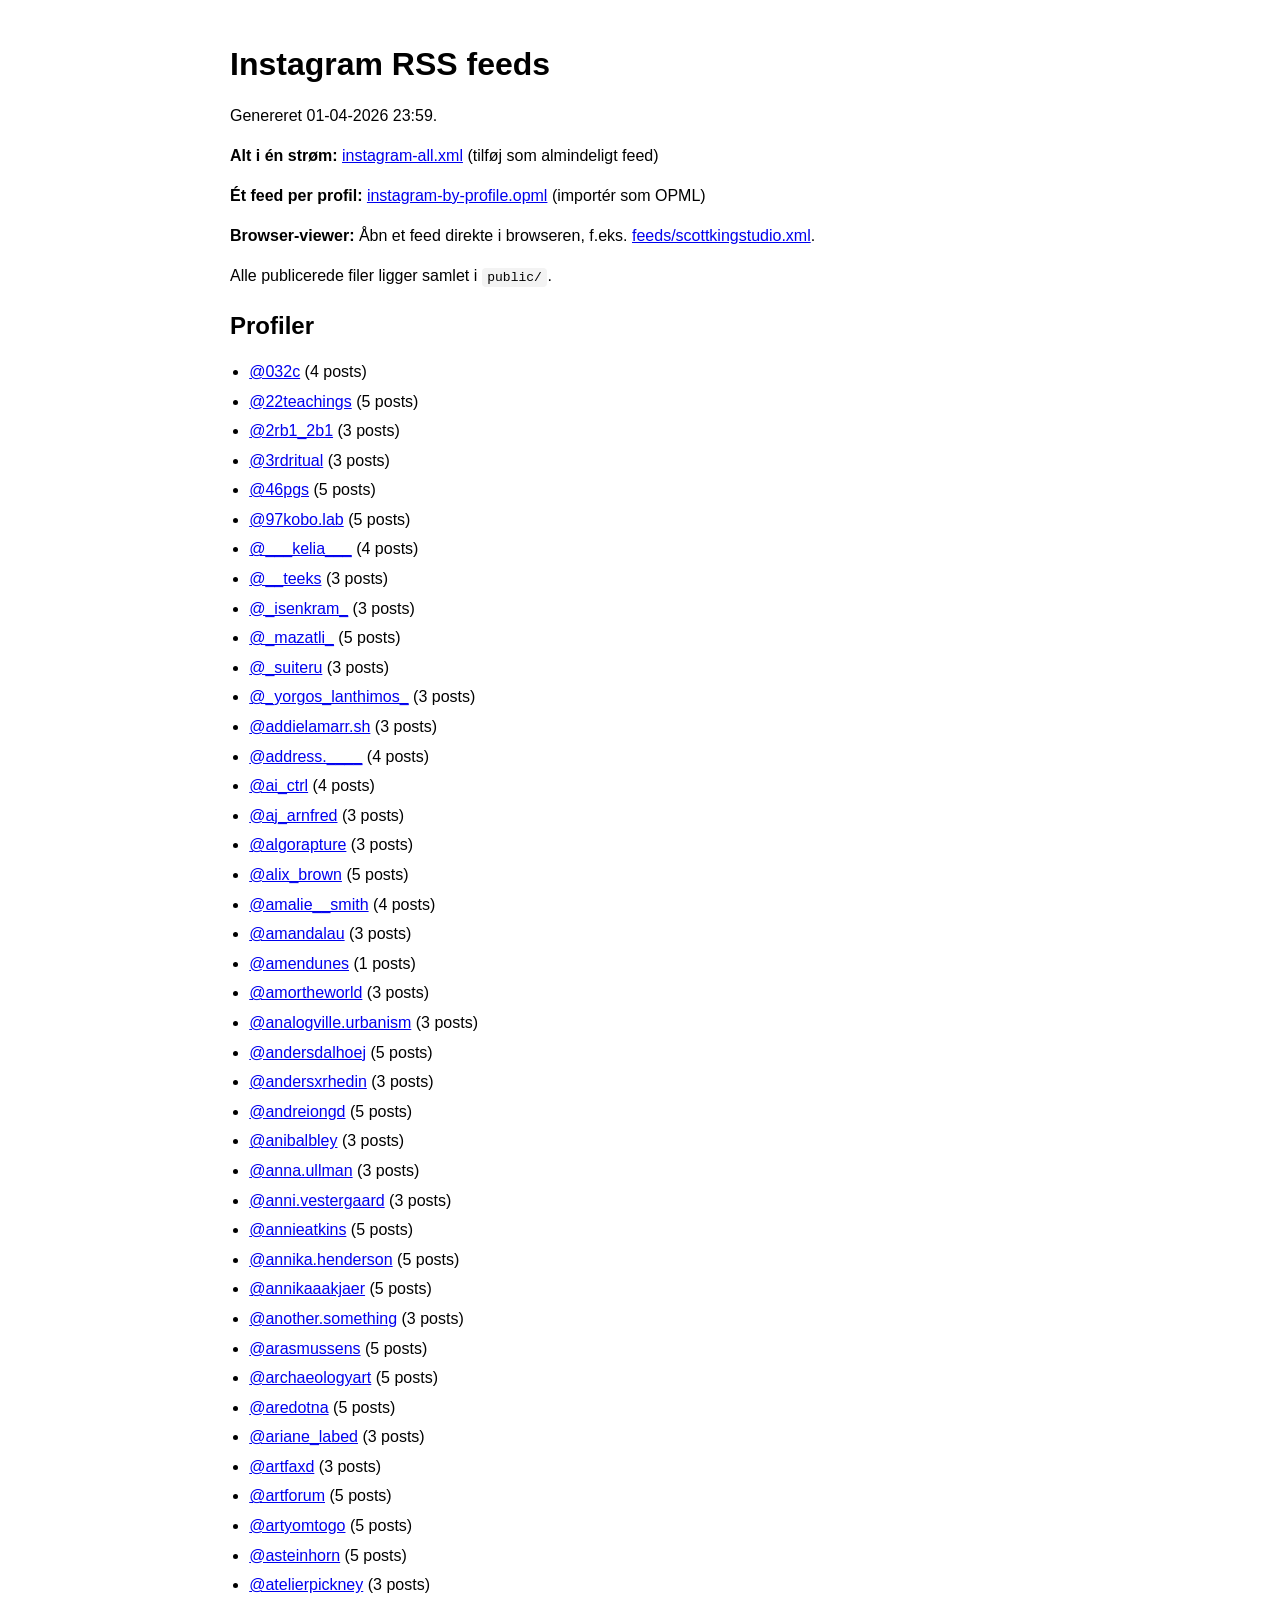
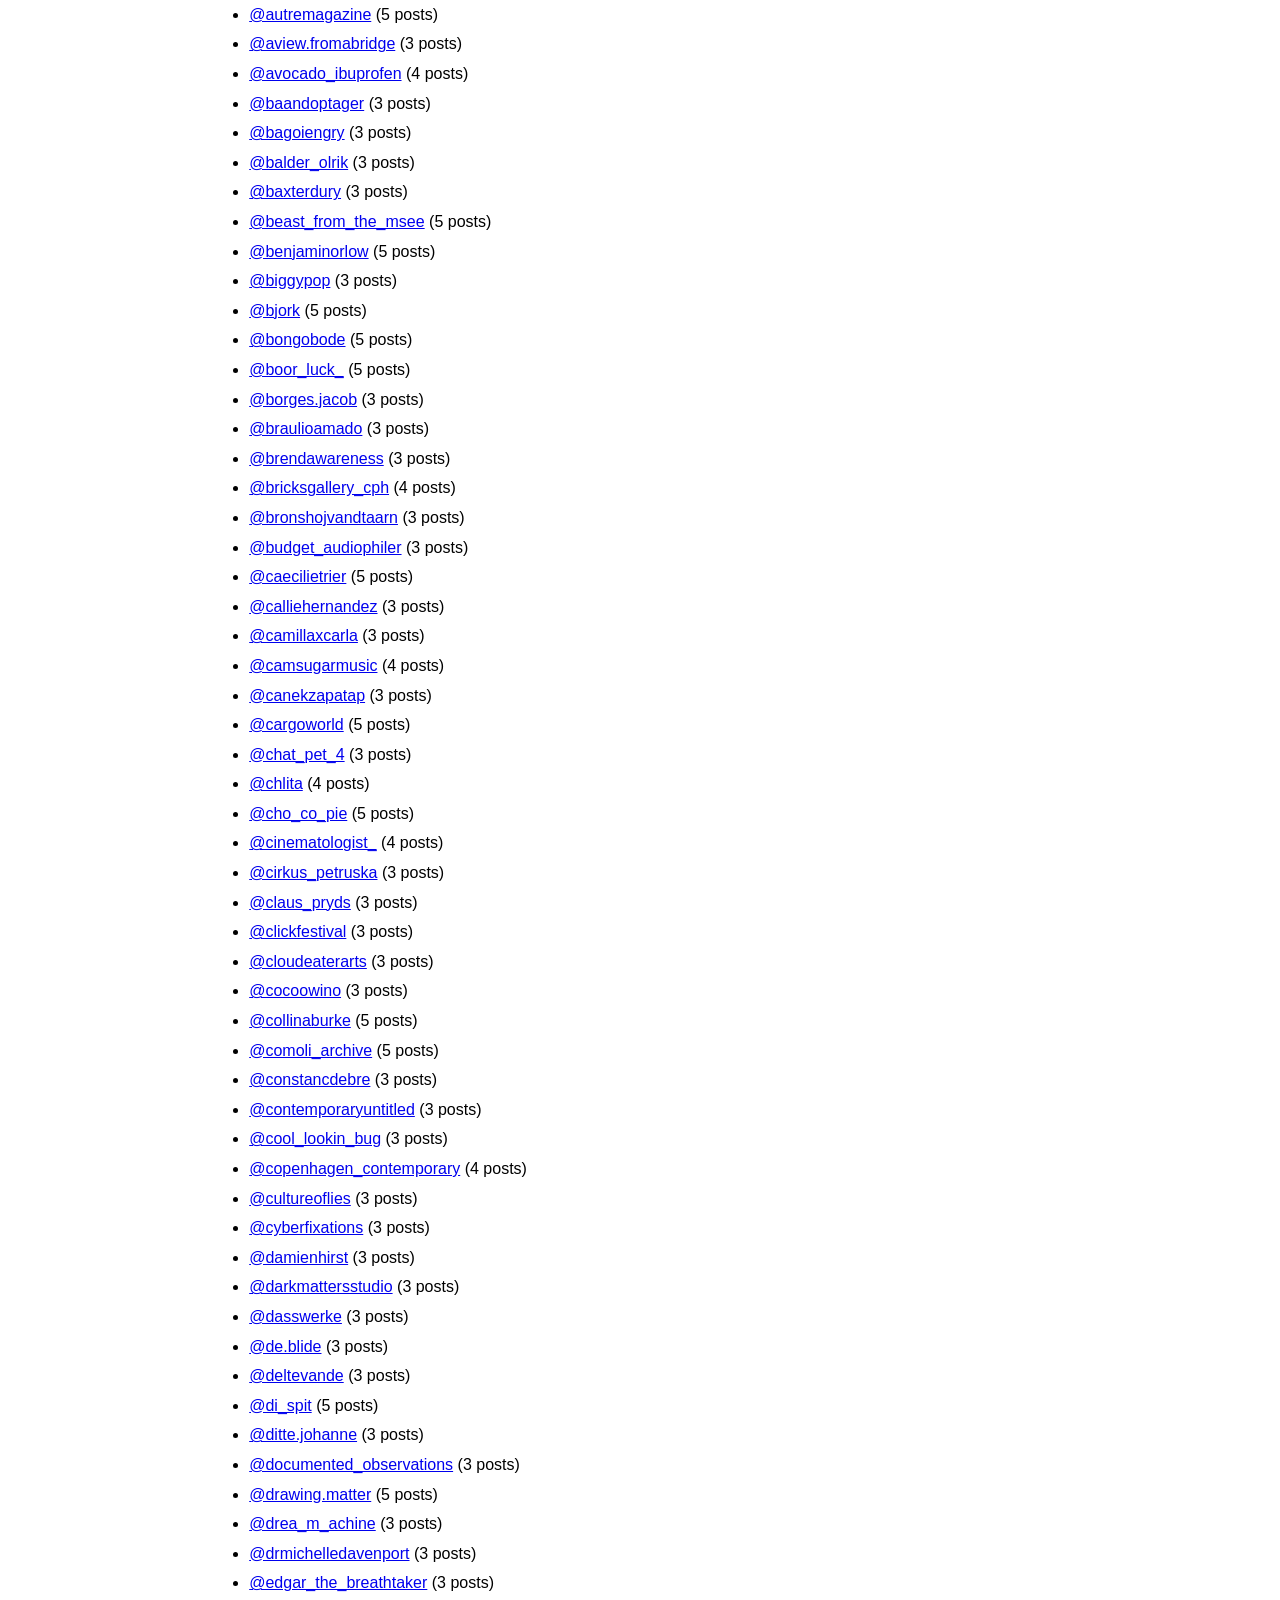
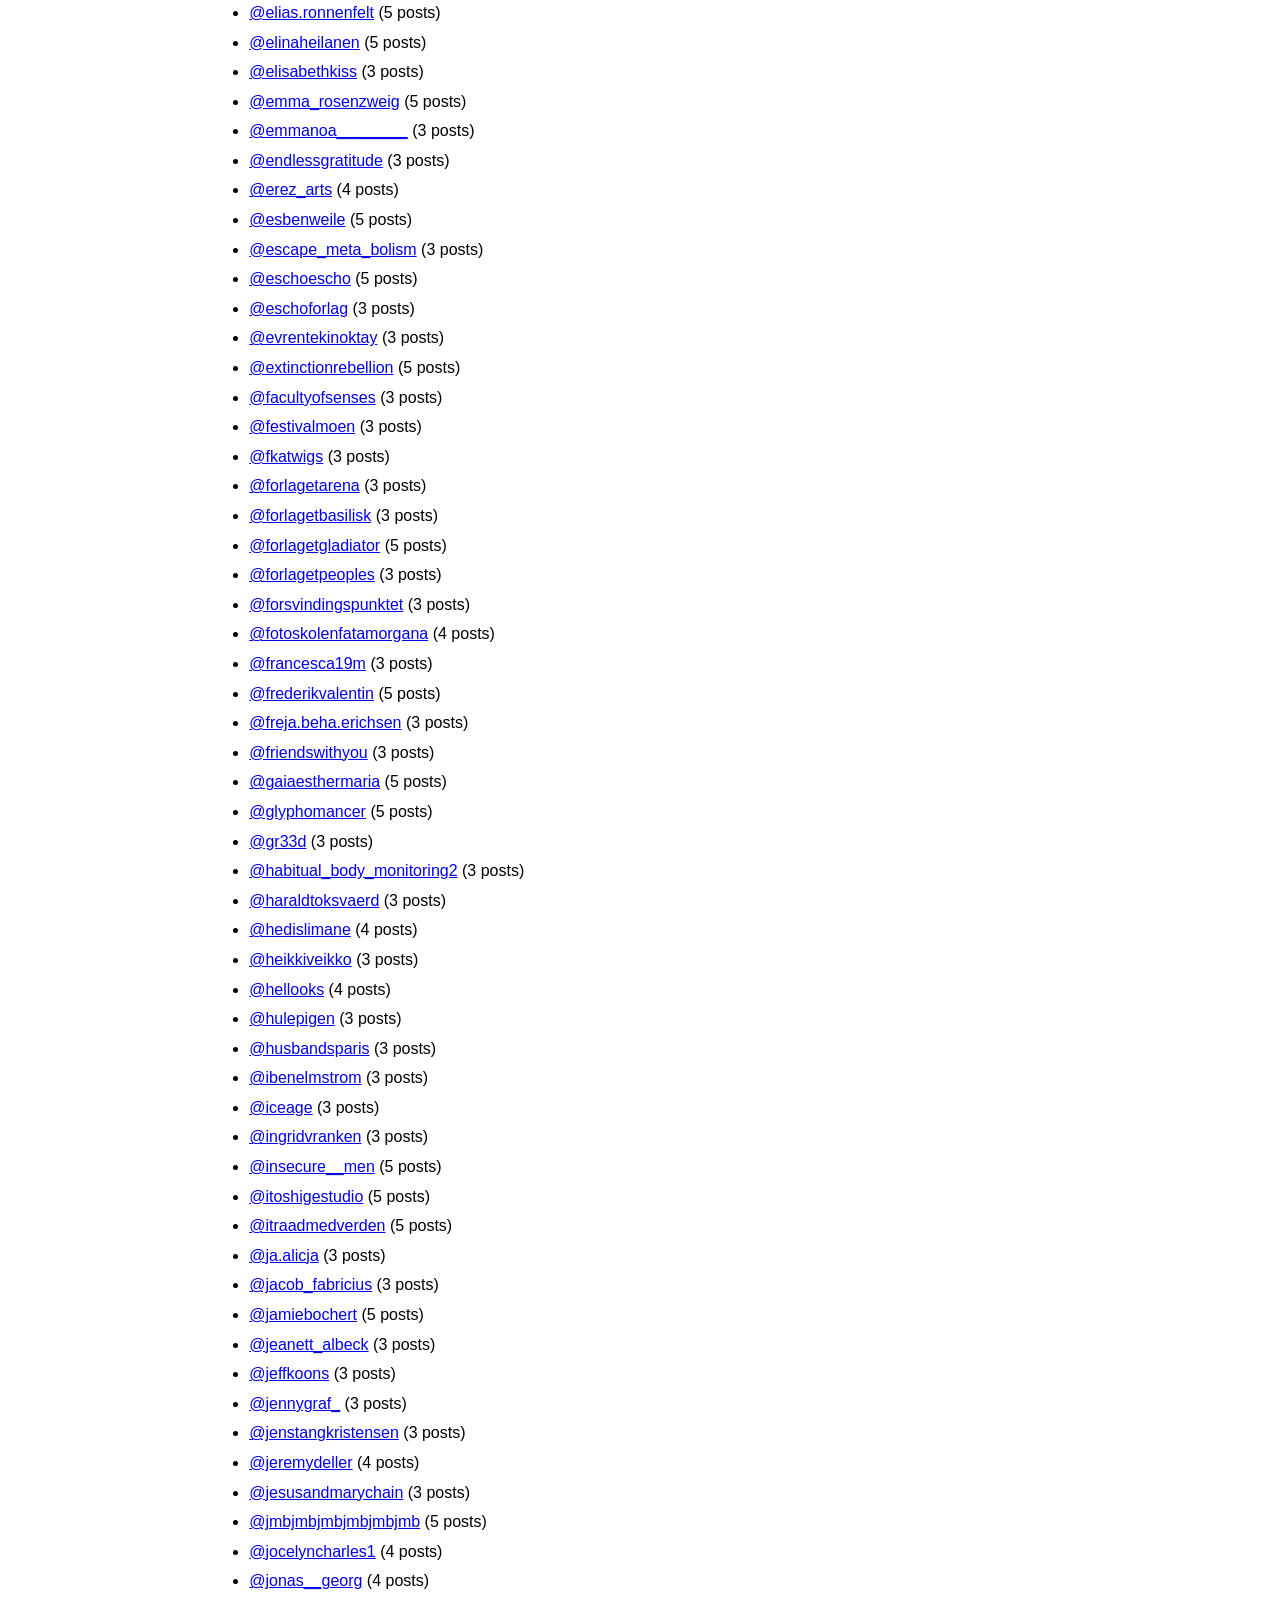
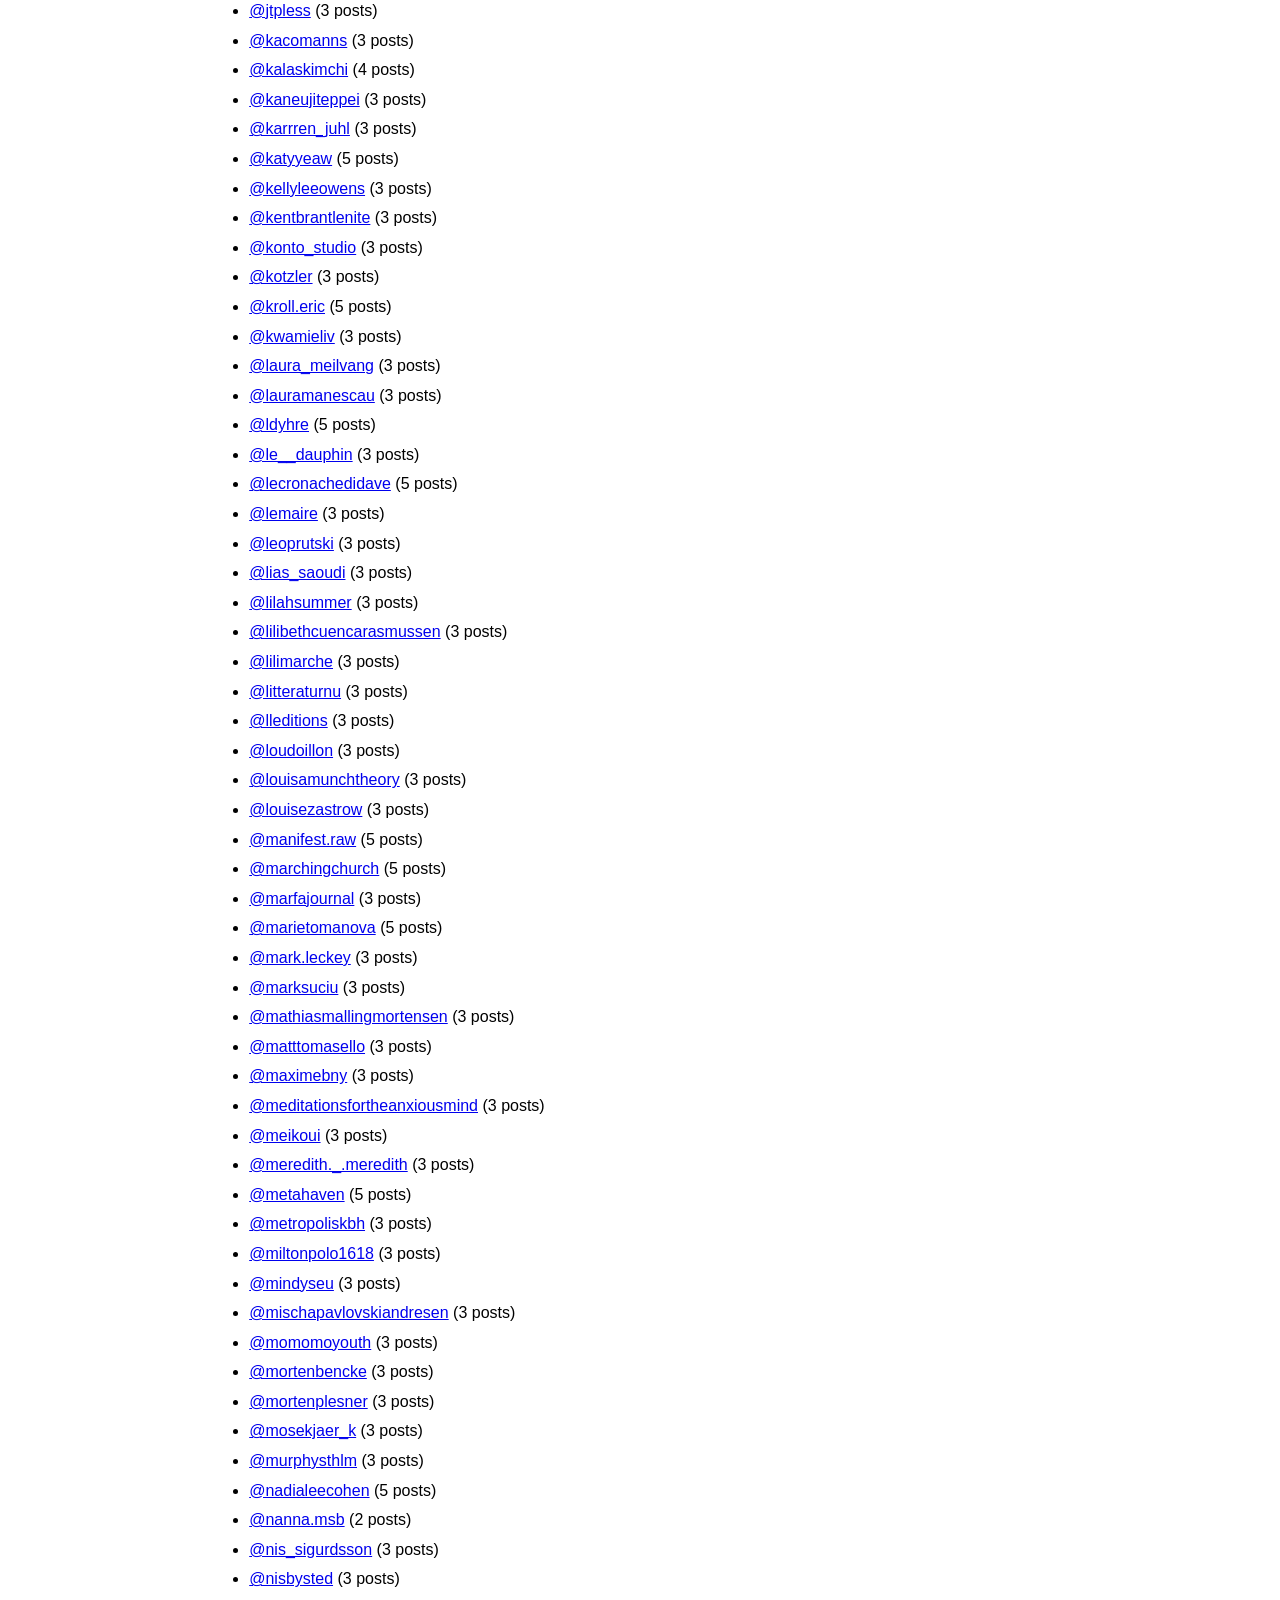
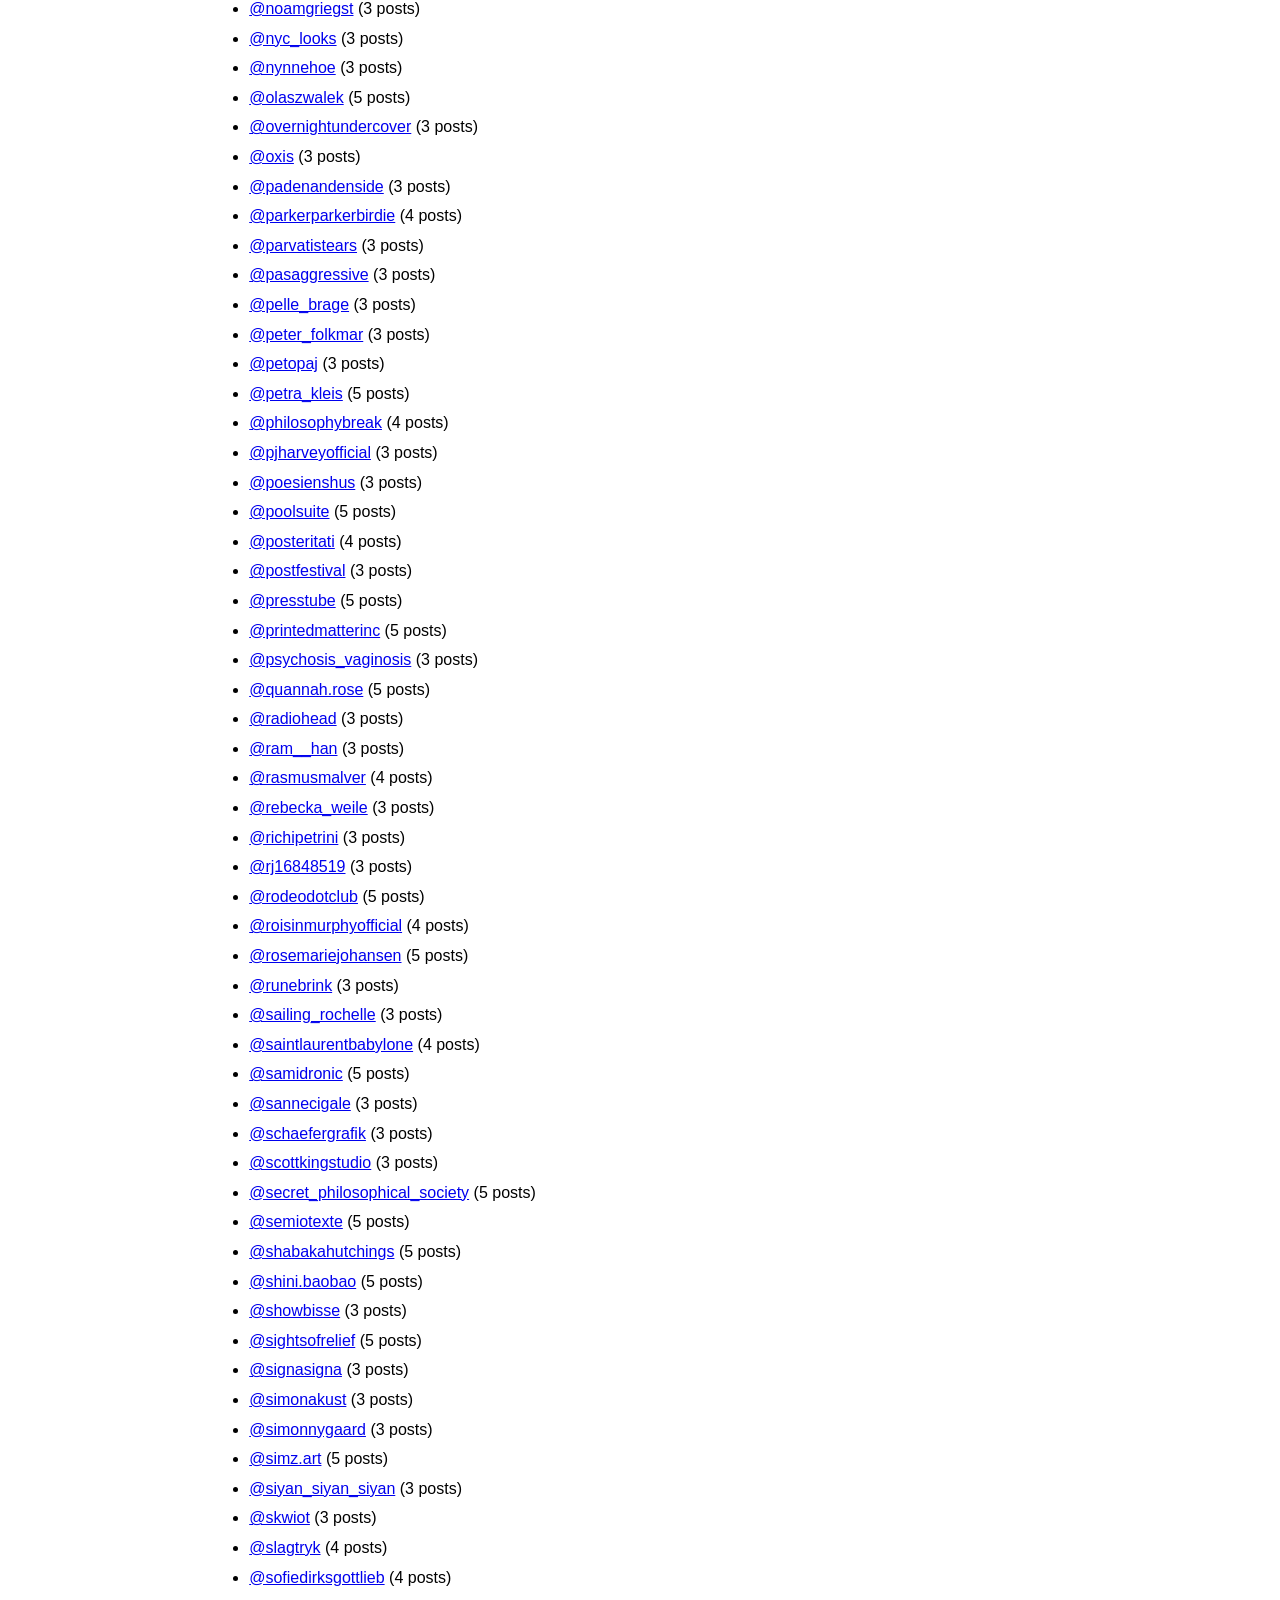
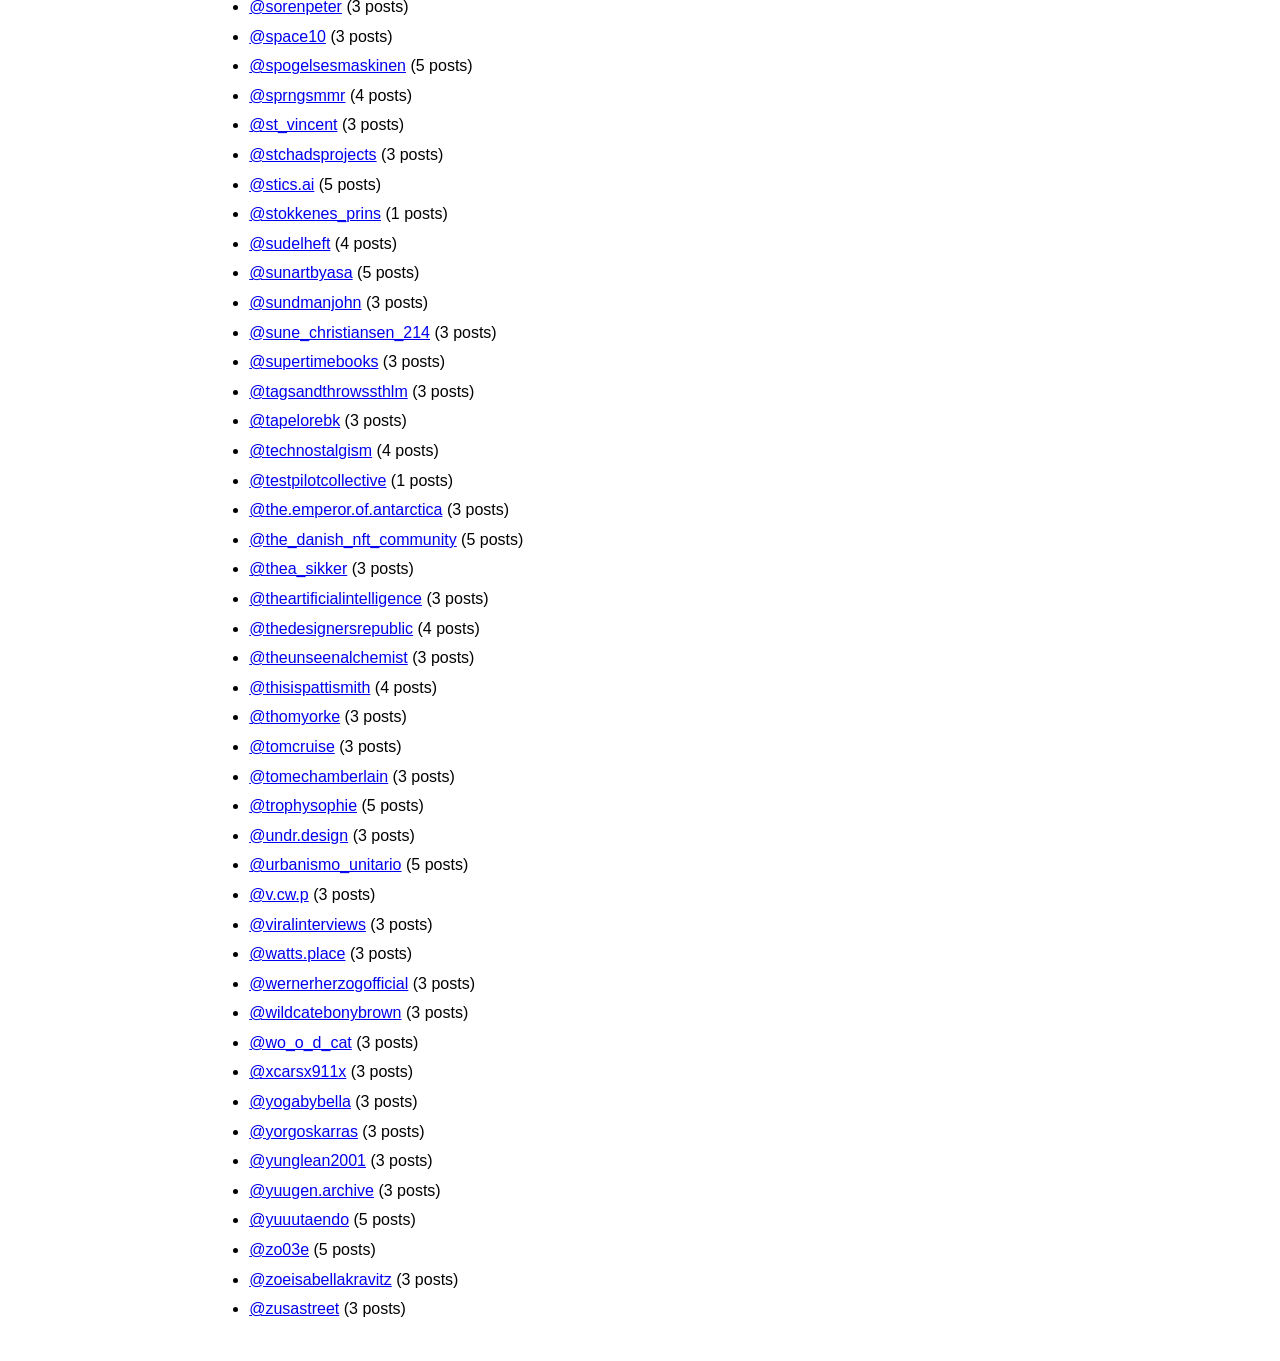
==== public/index.html @ 48690030 "Update public feeds - 2026-04-02 00:36" ====
<!doctype html>
<html lang="da">
<head>
  <meta charset="utf-8">
  <meta name="viewport" content="width=device-width, initial-scale=1">
  <title>Instagram RSS feeds</title>
  <style>
    body { font-family: -apple-system, BlinkMacSystemFont, sans-serif; max-width: 820px; margin: 40px auto; padding: 0 16px; line-height: 1.5; }
    h1, h2 { margin-bottom: 0.4rem; }
    ul { padding-left: 1.2rem; }
    li { margin: 0.35rem 0; }
    code { background: #f3f3f3; padding: 0.15rem 0.35rem; border-radius: 4px; }
  </style>
</head>
<body>
  <h1>Instagram RSS feeds</h1>
  <p>Genereret 01-04-2026 23:59.</p>
  <p><strong>Alt i én strøm:</strong> <a href="instagram-all.xml">instagram-all.xml</a> <span>(tilføj som almindeligt feed)</span></p>
  <p><strong>Ét feed per profil:</strong> <a href="instagram-by-profile.opml">instagram-by-profile.opml</a> <span>(importér som OPML)</span></p>
  <p><strong>Browser-viewer:</strong> Åbn et feed direkte i browseren, f.eks. <a href="feeds/scottkingstudio.xml">feeds/scottkingstudio.xml</a>.</p>
  <p>Alle publicerede filer ligger samlet i <code>public/</code>.</p>
  <h2>Profiler</h2>
  <ul>
      <li><a href="feeds/032c.xml">@032c</a> <span>(4 posts)</span></li>
      <li><a href="feeds/22teachings.xml">@22teachings</a> <span>(5 posts)</span></li>
      <li><a href="feeds/2rb1_2b1.xml">@2rb1_2b1</a> <span>(3 posts)</span></li>
      <li><a href="feeds/3rdritual.xml">@3rdritual</a> <span>(3 posts)</span></li>
      <li><a href="feeds/46pgs.xml">@46pgs</a> <span>(5 posts)</span></li>
      <li><a href="feeds/97kobo.lab.xml">@97kobo.lab</a> <span>(5 posts)</span></li>
      <li><a href="feeds/___kelia___.xml">@___kelia___</a> <span>(4 posts)</span></li>
      <li><a href="feeds/__teeks.xml">@__teeks</a> <span>(3 posts)</span></li>
      <li><a href="feeds/_isenkram_.xml">@_isenkram_</a> <span>(3 posts)</span></li>
      <li><a href="feeds/_mazatli_.xml">@_mazatli_</a> <span>(5 posts)</span></li>
      <li><a href="feeds/_suiteru.xml">@_suiteru</a> <span>(3 posts)</span></li>
      <li><a href="feeds/_yorgos_lanthimos_.xml">@_yorgos_lanthimos_</a> <span>(3 posts)</span></li>
      <li><a href="feeds/addielamarr.sh.xml">@addielamarr.sh</a> <span>(3 posts)</span></li>
      <li><a href="feeds/address.____.xml">@address.____</a> <span>(4 posts)</span></li>
      <li><a href="feeds/ai_ctrl.xml">@ai_ctrl</a> <span>(4 posts)</span></li>
      <li><a href="feeds/aj_arnfred.xml">@aj_arnfred</a> <span>(3 posts)</span></li>
      <li><a href="feeds/algorapture.xml">@algorapture</a> <span>(3 posts)</span></li>
      <li><a href="feeds/alix_brown.xml">@alix_brown</a> <span>(5 posts)</span></li>
      <li><a href="feeds/amalie__smith.xml">@amalie__smith</a> <span>(4 posts)</span></li>
      <li><a href="feeds/amandalau.xml">@amandalau</a> <span>(3 posts)</span></li>
      <li><a href="feeds/amendunes.xml">@amendunes</a> <span>(1 posts)</span></li>
      <li><a href="feeds/amortheworld.xml">@amortheworld</a> <span>(3 posts)</span></li>
      <li><a href="feeds/analogville.urbanism.xml">@analogville.urbanism</a> <span>(3 posts)</span></li>
      <li><a href="feeds/andersdalhoej.xml">@andersdalhoej</a> <span>(5 posts)</span></li>
      <li><a href="feeds/andersxrhedin.xml">@andersxrhedin</a> <span>(3 posts)</span></li>
      <li><a href="feeds/andreiongd.xml">@andreiongd</a> <span>(5 posts)</span></li>
      <li><a href="feeds/anibalbley.xml">@anibalbley</a> <span>(3 posts)</span></li>
      <li><a href="feeds/anna.ullman.xml">@anna.ullman</a> <span>(3 posts)</span></li>
      <li><a href="feeds/anni.vestergaard.xml">@anni.vestergaard</a> <span>(3 posts)</span></li>
      <li><a href="feeds/annieatkins.xml">@annieatkins</a> <span>(5 posts)</span></li>
      <li><a href="feeds/annika.henderson.xml">@annika.henderson</a> <span>(5 posts)</span></li>
      <li><a href="feeds/annikaaakjaer.xml">@annikaaakjaer</a> <span>(5 posts)</span></li>
      <li><a href="feeds/another.something.xml">@another.something</a> <span>(3 posts)</span></li>
      <li><a href="feeds/arasmussens.xml">@arasmussens</a> <span>(5 posts)</span></li>
      <li><a href="feeds/archaeologyart.xml">@archaeologyart</a> <span>(5 posts)</span></li>
      <li><a href="feeds/aredotna.xml">@aredotna</a> <span>(5 posts)</span></li>
      <li><a href="feeds/ariane_labed.xml">@ariane_labed</a> <span>(3 posts)</span></li>
      <li><a href="feeds/artfaxd.xml">@artfaxd</a> <span>(3 posts)</span></li>
      <li><a href="feeds/artforum.xml">@artforum</a> <span>(5 posts)</span></li>
      <li><a href="feeds/artyomtogo.xml">@artyomtogo</a> <span>(5 posts)</span></li>
      <li><a href="feeds/asteinhorn.xml">@asteinhorn</a> <span>(5 posts)</span></li>
      <li><a href="feeds/atelierpickney.xml">@atelierpickney</a> <span>(3 posts)</span></li>
      <li><a href="feeds/autremagazine.xml">@autremagazine</a> <span>(5 posts)</span></li>
      <li><a href="feeds/aview.fromabridge.xml">@aview.fromabridge</a> <span>(3 posts)</span></li>
      <li><a href="feeds/avocado_ibuprofen.xml">@avocado_ibuprofen</a> <span>(4 posts)</span></li>
      <li><a href="feeds/baandoptager.xml">@baandoptager</a> <span>(3 posts)</span></li>
      <li><a href="feeds/bagoiengry.xml">@bagoiengry</a> <span>(3 posts)</span></li>
      <li><a href="feeds/balder_olrik.xml">@balder_olrik</a> <span>(3 posts)</span></li>
      <li><a href="feeds/baxterdury.xml">@baxterdury</a> <span>(3 posts)</span></li>
      <li><a href="feeds/beast_from_the_msee.xml">@beast_from_the_msee</a> <span>(5 posts)</span></li>
      <li><a href="feeds/benjaminorlow.xml">@benjaminorlow</a> <span>(5 posts)</span></li>
      <li><a href="feeds/biggypop.xml">@biggypop</a> <span>(3 posts)</span></li>
      <li><a href="feeds/bjork.xml">@bjork</a> <span>(5 posts)</span></li>
      <li><a href="feeds/bongobode.xml">@bongobode</a> <span>(5 posts)</span></li>
      <li><a href="feeds/boor_luck_.xml">@boor_luck_</a> <span>(5 posts)</span></li>
      <li><a href="feeds/borges.jacob.xml">@borges.jacob</a> <span>(3 posts)</span></li>
      <li><a href="feeds/braulioamado.xml">@braulioamado</a> <span>(3 posts)</span></li>
      <li><a href="feeds/brendawareness.xml">@brendawareness</a> <span>(3 posts)</span></li>
      <li><a href="feeds/bricksgallery_cph.xml">@bricksgallery_cph</a> <span>(4 posts)</span></li>
      <li><a href="feeds/bronshojvandtaarn.xml">@bronshojvandtaarn</a> <span>(3 posts)</span></li>
      <li><a href="feeds/budget_audiophiler.xml">@budget_audiophiler</a> <span>(3 posts)</span></li>
      <li><a href="feeds/caecilietrier.xml">@caecilietrier</a> <span>(5 posts)</span></li>
      <li><a href="feeds/calliehernandez.xml">@calliehernandez</a> <span>(3 posts)</span></li>
      <li><a href="feeds/camillaxcarla.xml">@camillaxcarla</a> <span>(3 posts)</span></li>
      <li><a href="feeds/camsugarmusic.xml">@camsugarmusic</a> <span>(4 posts)</span></li>
      <li><a href="feeds/canekzapatap.xml">@canekzapatap</a> <span>(3 posts)</span></li>
      <li><a href="feeds/cargoworld.xml">@cargoworld</a> <span>(5 posts)</span></li>
      <li><a href="feeds/chat_pet_4.xml">@chat_pet_4</a> <span>(3 posts)</span></li>
      <li><a href="feeds/chlita.xml">@chlita</a> <span>(4 posts)</span></li>
      <li><a href="feeds/cho_co_pie.xml">@cho_co_pie</a> <span>(5 posts)</span></li>
      <li><a href="feeds/cinematologist_.xml">@cinematologist_</a> <span>(4 posts)</span></li>
      <li><a href="feeds/cirkus_petruska.xml">@cirkus_petruska</a> <span>(3 posts)</span></li>
      <li><a href="feeds/claus_pryds.xml">@claus_pryds</a> <span>(3 posts)</span></li>
      <li><a href="feeds/clickfestival.xml">@clickfestival</a> <span>(3 posts)</span></li>
      <li><a href="feeds/cloudeaterarts.xml">@cloudeaterarts</a> <span>(3 posts)</span></li>
      <li><a href="feeds/cocoowino.xml">@cocoowino</a> <span>(3 posts)</span></li>
      <li><a href="feeds/collinaburke.xml">@collinaburke</a> <span>(5 posts)</span></li>
      <li><a href="feeds/comoli_archive.xml">@comoli_archive</a> <span>(5 posts)</span></li>
      <li><a href="feeds/constancdebre.xml">@constancdebre</a> <span>(3 posts)</span></li>
      <li><a href="feeds/contemporaryuntitled.xml">@contemporaryuntitled</a> <span>(3 posts)</span></li>
      <li><a href="feeds/cool_lookin_bug.xml">@cool_lookin_bug</a> <span>(3 posts)</span></li>
      <li><a href="feeds/copenhagen_contemporary.xml">@copenhagen_contemporary</a> <span>(4 posts)</span></li>
      <li><a href="feeds/cultureoflies.xml">@cultureoflies</a> <span>(3 posts)</span></li>
      <li><a href="feeds/cyberfixations.xml">@cyberfixations</a> <span>(3 posts)</span></li>
      <li><a href="feeds/damienhirst.xml">@damienhirst</a> <span>(3 posts)</span></li>
      <li><a href="feeds/darkmattersstudio.xml">@darkmattersstudio</a> <span>(3 posts)</span></li>
      <li><a href="feeds/dasswerke.xml">@dasswerke</a> <span>(3 posts)</span></li>
      <li><a href="feeds/de.blide.xml">@de.blide</a> <span>(3 posts)</span></li>
      <li><a href="feeds/deltevande.xml">@deltevande</a> <span>(3 posts)</span></li>
      <li><a href="feeds/di_spit.xml">@di_spit</a> <span>(5 posts)</span></li>
      <li><a href="feeds/ditte.johanne.xml">@ditte.johanne</a> <span>(3 posts)</span></li>
      <li><a href="feeds/documented_observations.xml">@documented_observations</a> <span>(3 posts)</span></li>
      <li><a href="feeds/drawing.matter.xml">@drawing.matter</a> <span>(5 posts)</span></li>
      <li><a href="feeds/drea_m_achine.xml">@drea_m_achine</a> <span>(3 posts)</span></li>
      <li><a href="feeds/drmichelledavenport.xml">@drmichelledavenport</a> <span>(3 posts)</span></li>
      <li><a href="feeds/edgar_the_breathtaker.xml">@edgar_the_breathtaker</a> <span>(3 posts)</span></li>
      <li><a href="feeds/elias.ronnenfelt.xml">@elias.ronnenfelt</a> <span>(5 posts)</span></li>
      <li><a href="feeds/elinaheilanen.xml">@elinaheilanen</a> <span>(5 posts)</span></li>
      <li><a href="feeds/elisabethkiss.xml">@elisabethkiss</a> <span>(3 posts)</span></li>
      <li><a href="feeds/emma_rosenzweig.xml">@emma_rosenzweig</a> <span>(5 posts)</span></li>
      <li><a href="feeds/emmanoa________.xml">@emmanoa________</a> <span>(3 posts)</span></li>
      <li><a href="feeds/endlessgratitude.xml">@endlessgratitude</a> <span>(3 posts)</span></li>
      <li><a href="feeds/erez_arts.xml">@erez_arts</a> <span>(4 posts)</span></li>
      <li><a href="feeds/esbenweile.xml">@esbenweile</a> <span>(5 posts)</span></li>
      <li><a href="feeds/escape_meta_bolism.xml">@escape_meta_bolism</a> <span>(3 posts)</span></li>
      <li><a href="feeds/eschoescho.xml">@eschoescho</a> <span>(5 posts)</span></li>
      <li><a href="feeds/eschoforlag.xml">@eschoforlag</a> <span>(3 posts)</span></li>
      <li><a href="feeds/evrentekinoktay.xml">@evrentekinoktay</a> <span>(3 posts)</span></li>
      <li><a href="feeds/extinctionrebellion.xml">@extinctionrebellion</a> <span>(5 posts)</span></li>
      <li><a href="feeds/facultyofsenses.xml">@facultyofsenses</a> <span>(3 posts)</span></li>
      <li><a href="feeds/festivalmoen.xml">@festivalmoen</a> <span>(3 posts)</span></li>
      <li><a href="feeds/fkatwigs.xml">@fkatwigs</a> <span>(3 posts)</span></li>
      <li><a href="feeds/forlagetarena.xml">@forlagetarena</a> <span>(3 posts)</span></li>
      <li><a href="feeds/forlagetbasilisk.xml">@forlagetbasilisk</a> <span>(3 posts)</span></li>
      <li><a href="feeds/forlagetgladiator.xml">@forlagetgladiator</a> <span>(5 posts)</span></li>
      <li><a href="feeds/forlagetpeoples.xml">@forlagetpeoples</a> <span>(3 posts)</span></li>
      <li><a href="feeds/forsvindingspunktet.xml">@forsvindingspunktet</a> <span>(3 posts)</span></li>
      <li><a href="feeds/fotoskolenfatamorgana.xml">@fotoskolenfatamorgana</a> <span>(4 posts)</span></li>
      <li><a href="feeds/francesca19m.xml">@francesca19m</a> <span>(3 posts)</span></li>
      <li><a href="feeds/frederikvalentin.xml">@frederikvalentin</a> <span>(5 posts)</span></li>
      <li><a href="feeds/freja.beha.erichsen.xml">@freja.beha.erichsen</a> <span>(3 posts)</span></li>
      <li><a href="feeds/friendswithyou.xml">@friendswithyou</a> <span>(3 posts)</span></li>
      <li><a href="feeds/gaiaesthermaria.xml">@gaiaesthermaria</a> <span>(5 posts)</span></li>
      <li><a href="feeds/glyphomancer.xml">@glyphomancer</a> <span>(5 posts)</span></li>
      <li><a href="feeds/gr33d.xml">@gr33d</a> <span>(3 posts)</span></li>
      <li><a href="feeds/habitual_body_monitoring2.xml">@habitual_body_monitoring2</a> <span>(3 posts)</span></li>
      <li><a href="feeds/haraldtoksvaerd.xml">@haraldtoksvaerd</a> <span>(3 posts)</span></li>
      <li><a href="feeds/hedislimane.xml">@hedislimane</a> <span>(4 posts)</span></li>
      <li><a href="feeds/heikkiveikko.xml">@heikkiveikko</a> <span>(3 posts)</span></li>
      <li><a href="feeds/hellooks.xml">@hellooks</a> <span>(4 posts)</span></li>
      <li><a href="feeds/hulepigen.xml">@hulepigen</a> <span>(3 posts)</span></li>
      <li><a href="feeds/husbandsparis.xml">@husbandsparis</a> <span>(3 posts)</span></li>
      <li><a href="feeds/ibenelmstrom.xml">@ibenelmstrom</a> <span>(3 posts)</span></li>
      <li><a href="feeds/iceage.xml">@iceage</a> <span>(3 posts)</span></li>
      <li><a href="feeds/ingridvranken.xml">@ingridvranken</a> <span>(3 posts)</span></li>
      <li><a href="feeds/insecure__men.xml">@insecure__men</a> <span>(5 posts)</span></li>
      <li><a href="feeds/itoshigestudio.xml">@itoshigestudio</a> <span>(5 posts)</span></li>
      <li><a href="feeds/itraadmedverden.xml">@itraadmedverden</a> <span>(5 posts)</span></li>
      <li><a href="feeds/ja.alicja.xml">@ja.alicja</a> <span>(3 posts)</span></li>
      <li><a href="feeds/jacob_fabricius.xml">@jacob_fabricius</a> <span>(3 posts)</span></li>
      <li><a href="feeds/jamiebochert.xml">@jamiebochert</a> <span>(5 posts)</span></li>
      <li><a href="feeds/jeanett_albeck.xml">@jeanett_albeck</a> <span>(3 posts)</span></li>
      <li><a href="feeds/jeffkoons.xml">@jeffkoons</a> <span>(3 posts)</span></li>
      <li><a href="feeds/jennygraf_.xml">@jennygraf_</a> <span>(3 posts)</span></li>
      <li><a href="feeds/jenstangkristensen.xml">@jenstangkristensen</a> <span>(3 posts)</span></li>
      <li><a href="feeds/jeremydeller.xml">@jeremydeller</a> <span>(4 posts)</span></li>
      <li><a href="feeds/jesusandmarychain.xml">@jesusandmarychain</a> <span>(3 posts)</span></li>
      <li><a href="feeds/jmbjmbjmbjmbjmbjmb.xml">@jmbjmbjmbjmbjmbjmb</a> <span>(5 posts)</span></li>
      <li><a href="feeds/jocelyncharles1.xml">@jocelyncharles1</a> <span>(4 posts)</span></li>
      <li><a href="feeds/jonas__georg.xml">@jonas__georg</a> <span>(4 posts)</span></li>
      <li><a href="feeds/jtpless.xml">@jtpless</a> <span>(3 posts)</span></li>
      <li><a href="feeds/kacomanns.xml">@kacomanns</a> <span>(3 posts)</span></li>
      <li><a href="feeds/kalaskimchi.xml">@kalaskimchi</a> <span>(4 posts)</span></li>
      <li><a href="feeds/kaneujiteppei.xml">@kaneujiteppei</a> <span>(3 posts)</span></li>
      <li><a href="feeds/karrren_juhl.xml">@karrren_juhl</a> <span>(3 posts)</span></li>
      <li><a href="feeds/katyyeaw.xml">@katyyeaw</a> <span>(5 posts)</span></li>
      <li><a href="feeds/kellyleeowens.xml">@kellyleeowens</a> <span>(3 posts)</span></li>
      <li><a href="feeds/kentbrantlenite.xml">@kentbrantlenite</a> <span>(3 posts)</span></li>
      <li><a href="feeds/konto_studio.xml">@konto_studio</a> <span>(3 posts)</span></li>
      <li><a href="feeds/kotzler.xml">@kotzler</a> <span>(3 posts)</span></li>
      <li><a href="feeds/kroll.eric.xml">@kroll.eric</a> <span>(5 posts)</span></li>
      <li><a href="feeds/kwamieliv.xml">@kwamieliv</a> <span>(3 posts)</span></li>
      <li><a href="feeds/laura_meilvang.xml">@laura_meilvang</a> <span>(3 posts)</span></li>
      <li><a href="feeds/lauramanescau.xml">@lauramanescau</a> <span>(3 posts)</span></li>
      <li><a href="feeds/ldyhre.xml">@ldyhre</a> <span>(5 posts)</span></li>
      <li><a href="feeds/le__dauphin.xml">@le__dauphin</a> <span>(3 posts)</span></li>
      <li><a href="feeds/lecronachedidave.xml">@lecronachedidave</a> <span>(5 posts)</span></li>
      <li><a href="feeds/lemaire.xml">@lemaire</a> <span>(3 posts)</span></li>
      <li><a href="feeds/leoprutski.xml">@leoprutski</a> <span>(3 posts)</span></li>
      <li><a href="feeds/lias_saoudi.xml">@lias_saoudi</a> <span>(3 posts)</span></li>
      <li><a href="feeds/lilahsummer.xml">@lilahsummer</a> <span>(3 posts)</span></li>
      <li><a href="feeds/lilibethcuencarasmussen.xml">@lilibethcuencarasmussen</a> <span>(3 posts)</span></li>
      <li><a href="feeds/lilimarche.xml">@lilimarche</a> <span>(3 posts)</span></li>
      <li><a href="feeds/litteraturnu.xml">@litteraturnu</a> <span>(3 posts)</span></li>
      <li><a href="feeds/lleditions.xml">@lleditions</a> <span>(3 posts)</span></li>
      <li><a href="feeds/loudoillon.xml">@loudoillon</a> <span>(3 posts)</span></li>
      <li><a href="feeds/louisamunchtheory.xml">@louisamunchtheory</a> <span>(3 posts)</span></li>
      <li><a href="feeds/louisezastrow.xml">@louisezastrow</a> <span>(3 posts)</span></li>
      <li><a href="feeds/manifest.raw.xml">@manifest.raw</a> <span>(5 posts)</span></li>
      <li><a href="feeds/marchingchurch.xml">@marchingchurch</a> <span>(5 posts)</span></li>
      <li><a href="feeds/marfajournal.xml">@marfajournal</a> <span>(3 posts)</span></li>
      <li><a href="feeds/marietomanova.xml">@marietomanova</a> <span>(5 posts)</span></li>
      <li><a href="feeds/mark.leckey.xml">@mark.leckey</a> <span>(3 posts)</span></li>
      <li><a href="feeds/marksuciu.xml">@marksuciu</a> <span>(3 posts)</span></li>
      <li><a href="feeds/mathiasmallingmortensen.xml">@mathiasmallingmortensen</a> <span>(3 posts)</span></li>
      <li><a href="feeds/matttomasello.xml">@matttomasello</a> <span>(3 posts)</span></li>
      <li><a href="feeds/maximebny.xml">@maximebny</a> <span>(3 posts)</span></li>
      <li><a href="feeds/meditationsfortheanxiousmind.xml">@meditationsfortheanxiousmind</a> <span>(3 posts)</span></li>
      <li><a href="feeds/meikoui.xml">@meikoui</a> <span>(3 posts)</span></li>
      <li><a href="feeds/meredith._.meredith.xml">@meredith._.meredith</a> <span>(3 posts)</span></li>
      <li><a href="feeds/metahaven.xml">@metahaven</a> <span>(5 posts)</span></li>
      <li><a href="feeds/metropoliskbh.xml">@metropoliskbh</a> <span>(3 posts)</span></li>
      <li><a href="feeds/miltonpolo1618.xml">@miltonpolo1618</a> <span>(3 posts)</span></li>
      <li><a href="feeds/mindyseu.xml">@mindyseu</a> <span>(3 posts)</span></li>
      <li><a href="feeds/mischapavlovskiandresen.xml">@mischapavlovskiandresen</a> <span>(3 posts)</span></li>
      <li><a href="feeds/momomoyouth.xml">@momomoyouth</a> <span>(3 posts)</span></li>
      <li><a href="feeds/mortenbencke.xml">@mortenbencke</a> <span>(3 posts)</span></li>
      <li><a href="feeds/mortenplesner.xml">@mortenplesner</a> <span>(3 posts)</span></li>
      <li><a href="feeds/mosekjaer_k.xml">@mosekjaer_k</a> <span>(3 posts)</span></li>
      <li><a href="feeds/murphysthlm.xml">@murphysthlm</a> <span>(3 posts)</span></li>
      <li><a href="feeds/nadialeecohen.xml">@nadialeecohen</a> <span>(5 posts)</span></li>
      <li><a href="feeds/nanna.msb.xml">@nanna.msb</a> <span>(2 posts)</span></li>
      <li><a href="feeds/nis_sigurdsson.xml">@nis_sigurdsson</a> <span>(3 posts)</span></li>
      <li><a href="feeds/nisbysted.xml">@nisbysted</a> <span>(3 posts)</span></li>
      <li><a href="feeds/noamgriegst.xml">@noamgriegst</a> <span>(3 posts)</span></li>
      <li><a href="feeds/nyc_looks.xml">@nyc_looks</a> <span>(3 posts)</span></li>
      <li><a href="feeds/nynnehoe.xml">@nynnehoe</a> <span>(3 posts)</span></li>
      <li><a href="feeds/olaszwalek.xml">@olaszwalek</a> <span>(5 posts)</span></li>
      <li><a href="feeds/overnightundercover.xml">@overnightundercover</a> <span>(3 posts)</span></li>
      <li><a href="feeds/oxis.xml">@oxis</a> <span>(3 posts)</span></li>
      <li><a href="feeds/padenandenside.xml">@padenandenside</a> <span>(3 posts)</span></li>
      <li><a href="feeds/parkerparkerbirdie.xml">@parkerparkerbirdie</a> <span>(4 posts)</span></li>
      <li><a href="feeds/parvatistears.xml">@parvatistears</a> <span>(3 posts)</span></li>
      <li><a href="feeds/pasaggressive.xml">@pasaggressive</a> <span>(3 posts)</span></li>
      <li><a href="feeds/pelle_brage.xml">@pelle_brage</a> <span>(3 posts)</span></li>
      <li><a href="feeds/peter_folkmar.xml">@peter_folkmar</a> <span>(3 posts)</span></li>
      <li><a href="feeds/petopaj.xml">@petopaj</a> <span>(3 posts)</span></li>
      <li><a href="feeds/petra_kleis.xml">@petra_kleis</a> <span>(5 posts)</span></li>
      <li><a href="feeds/philosophybreak.xml">@philosophybreak</a> <span>(4 posts)</span></li>
      <li><a href="feeds/pjharveyofficial.xml">@pjharveyofficial</a> <span>(3 posts)</span></li>
      <li><a href="feeds/poesienshus.xml">@poesienshus</a> <span>(3 posts)</span></li>
      <li><a href="feeds/poolsuite.xml">@poolsuite</a> <span>(5 posts)</span></li>
      <li><a href="feeds/posteritati.xml">@posteritati</a> <span>(4 posts)</span></li>
      <li><a href="feeds/postfestival.xml">@postfestival</a> <span>(3 posts)</span></li>
      <li><a href="feeds/presstube.xml">@presstube</a> <span>(5 posts)</span></li>
      <li><a href="feeds/printedmatterinc.xml">@printedmatterinc</a> <span>(5 posts)</span></li>
      <li><a href="feeds/psychosis_vaginosis.xml">@psychosis_vaginosis</a> <span>(3 posts)</span></li>
      <li><a href="feeds/quannah.rose.xml">@quannah.rose</a> <span>(5 posts)</span></li>
      <li><a href="feeds/radiohead.xml">@radiohead</a> <span>(3 posts)</span></li>
      <li><a href="feeds/ram__han.xml">@ram__han</a> <span>(3 posts)</span></li>
      <li><a href="feeds/rasmusmalver.xml">@rasmusmalver</a> <span>(4 posts)</span></li>
      <li><a href="feeds/rebecka_weile.xml">@rebecka_weile</a> <span>(3 posts)</span></li>
      <li><a href="feeds/richipetrini.xml">@richipetrini</a> <span>(3 posts)</span></li>
      <li><a href="feeds/rj16848519.xml">@rj16848519</a> <span>(3 posts)</span></li>
      <li><a href="feeds/rodeodotclub.xml">@rodeodotclub</a> <span>(5 posts)</span></li>
      <li><a href="feeds/roisinmurphyofficial.xml">@roisinmurphyofficial</a> <span>(4 posts)</span></li>
      <li><a href="feeds/rosemariejohansen.xml">@rosemariejohansen</a> <span>(5 posts)</span></li>
      <li><a href="feeds/runebrink.xml">@runebrink</a> <span>(3 posts)</span></li>
      <li><a href="feeds/sailing_rochelle.xml">@sailing_rochelle</a> <span>(3 posts)</span></li>
      <li><a href="feeds/saintlaurentbabylone.xml">@saintlaurentbabylone</a> <span>(4 posts)</span></li>
      <li><a href="feeds/samidronic.xml">@samidronic</a> <span>(5 posts)</span></li>
      <li><a href="feeds/sannecigale.xml">@sannecigale</a> <span>(3 posts)</span></li>
      <li><a href="feeds/schaefergrafik.xml">@schaefergrafik</a> <span>(3 posts)</span></li>
      <li><a href="feeds/scottkingstudio.xml">@scottkingstudio</a> <span>(3 posts)</span></li>
      <li><a href="feeds/secret_philosophical_society.xml">@secret_philosophical_society</a> <span>(5 posts)</span></li>
      <li><a href="feeds/semiotexte.xml">@semiotexte</a> <span>(5 posts)</span></li>
      <li><a href="feeds/shabakahutchings.xml">@shabakahutchings</a> <span>(5 posts)</span></li>
      <li><a href="feeds/shini.baobao.xml">@shini.baobao</a> <span>(5 posts)</span></li>
      <li><a href="feeds/showbisse.xml">@showbisse</a> <span>(3 posts)</span></li>
      <li><a href="feeds/sightsofrelief.xml">@sightsofrelief</a> <span>(5 posts)</span></li>
      <li><a href="feeds/signasigna.xml">@signasigna</a> <span>(3 posts)</span></li>
      <li><a href="feeds/simonakust.xml">@simonakust</a> <span>(3 posts)</span></li>
      <li><a href="feeds/simonnygaard.xml">@simonnygaard</a> <span>(3 posts)</span></li>
      <li><a href="feeds/simz.art.xml">@simz.art</a> <span>(5 posts)</span></li>
      <li><a href="feeds/siyan_siyan_siyan.xml">@siyan_siyan_siyan</a> <span>(3 posts)</span></li>
      <li><a href="feeds/skwiot.xml">@skwiot</a> <span>(3 posts)</span></li>
      <li><a href="feeds/slagtryk.xml">@slagtryk</a> <span>(4 posts)</span></li>
      <li><a href="feeds/sofiedirksgottlieb.xml">@sofiedirksgottlieb</a> <span>(4 posts)</span></li>
      <li><a href="feeds/sorenpeter.xml">@sorenpeter</a> <span>(3 posts)</span></li>
      <li><a href="feeds/space10.xml">@space10</a> <span>(3 posts)</span></li>
      <li><a href="feeds/spogelsesmaskinen.xml">@spogelsesmaskinen</a> <span>(5 posts)</span></li>
      <li><a href="feeds/sprngsmmr.xml">@sprngsmmr</a> <span>(4 posts)</span></li>
      <li><a href="feeds/st_vincent.xml">@st_vincent</a> <span>(3 posts)</span></li>
      <li><a href="feeds/stchadsprojects.xml">@stchadsprojects</a> <span>(3 posts)</span></li>
      <li><a href="feeds/stics.ai.xml">@stics.ai</a> <span>(5 posts)</span></li>
      <li><a href="feeds/stokkenes_prins.xml">@stokkenes_prins</a> <span>(1 posts)</span></li>
      <li><a href="feeds/sudelheft.xml">@sudelheft</a> <span>(4 posts)</span></li>
      <li><a href="feeds/sunartbyasa.xml">@sunartbyasa</a> <span>(5 posts)</span></li>
      <li><a href="feeds/sundmanjohn.xml">@sundmanjohn</a> <span>(3 posts)</span></li>
      <li><a href="feeds/sune_christiansen_214.xml">@sune_christiansen_214</a> <span>(3 posts)</span></li>
      <li><a href="feeds/supertimebooks.xml">@supertimebooks</a> <span>(3 posts)</span></li>
      <li><a href="feeds/tagsandthrowssthlm.xml">@tagsandthrowssthlm</a> <span>(3 posts)</span></li>
      <li><a href="feeds/tapelorebk.xml">@tapelorebk</a> <span>(3 posts)</span></li>
      <li><a href="feeds/technostalgism.xml">@technostalgism</a> <span>(4 posts)</span></li>
      <li><a href="feeds/testpilotcollective.xml">@testpilotcollective</a> <span>(1 posts)</span></li>
      <li><a href="feeds/the.emperor.of.antarctica.xml">@the.emperor.of.antarctica</a> <span>(3 posts)</span></li>
      <li><a href="feeds/the_danish_nft_community.xml">@the_danish_nft_community</a> <span>(5 posts)</span></li>
      <li><a href="feeds/thea_sikker.xml">@thea_sikker</a> <span>(3 posts)</span></li>
      <li><a href="feeds/theartificialintelligence.xml">@theartificialintelligence</a> <span>(3 posts)</span></li>
      <li><a href="feeds/thedesignersrepublic.xml">@thedesignersrepublic</a> <span>(4 posts)</span></li>
      <li><a href="feeds/theunseenalchemist.xml">@theunseenalchemist</a> <span>(3 posts)</span></li>
      <li><a href="feeds/thisispattismith.xml">@thisispattismith</a> <span>(4 posts)</span></li>
      <li><a href="feeds/thomyorke.xml">@thomyorke</a> <span>(3 posts)</span></li>
      <li><a href="feeds/tomcruise.xml">@tomcruise</a> <span>(3 posts)</span></li>
      <li><a href="feeds/tomechamberlain.xml">@tomechamberlain</a> <span>(3 posts)</span></li>
      <li><a href="feeds/trophysophie.xml">@trophysophie</a> <span>(5 posts)</span></li>
      <li><a href="feeds/undr.design.xml">@undr.design</a> <span>(3 posts)</span></li>
      <li><a href="feeds/urbanismo_unitario.xml">@urbanismo_unitario</a> <span>(5 posts)</span></li>
      <li><a href="feeds/v.cw.p.xml">@v.cw.p</a> <span>(3 posts)</span></li>
      <li><a href="feeds/viralinterviews.xml">@viralinterviews</a> <span>(3 posts)</span></li>
      <li><a href="feeds/watts.place.xml">@watts.place</a> <span>(3 posts)</span></li>
      <li><a href="feeds/wernerherzogofficial.xml">@wernerherzogofficial</a> <span>(3 posts)</span></li>
      <li><a href="feeds/wildcatebonybrown.xml">@wildcatebonybrown</a> <span>(3 posts)</span></li>
      <li><a href="feeds/wo_o_d_cat.xml">@wo_o_d_cat</a> <span>(3 posts)</span></li>
      <li><a href="feeds/xcarsx911x.xml">@xcarsx911x</a> <span>(3 posts)</span></li>
      <li><a href="feeds/yogabybella.xml">@yogabybella</a> <span>(3 posts)</span></li>
      <li><a href="feeds/yorgoskarras.xml">@yorgoskarras</a> <span>(3 posts)</span></li>
      <li><a href="feeds/yunglean2001.xml">@yunglean2001</a> <span>(3 posts)</span></li>
      <li><a href="feeds/yuugen.archive.xml">@yuugen.archive</a> <span>(3 posts)</span></li>
      <li><a href="feeds/yuuutaendo.xml">@yuuutaendo</a> <span>(5 posts)</span></li>
      <li><a href="feeds/zo03e.xml">@zo03e</a> <span>(5 posts)</span></li>
      <li><a href="feeds/zoeisabellakravitz.xml">@zoeisabellakravitz</a> <span>(3 posts)</span></li>
      <li><a href="feeds/zusastreet.xml">@zusastreet</a> <span>(3 posts)</span></li>
  </ul>
</body>
</html>
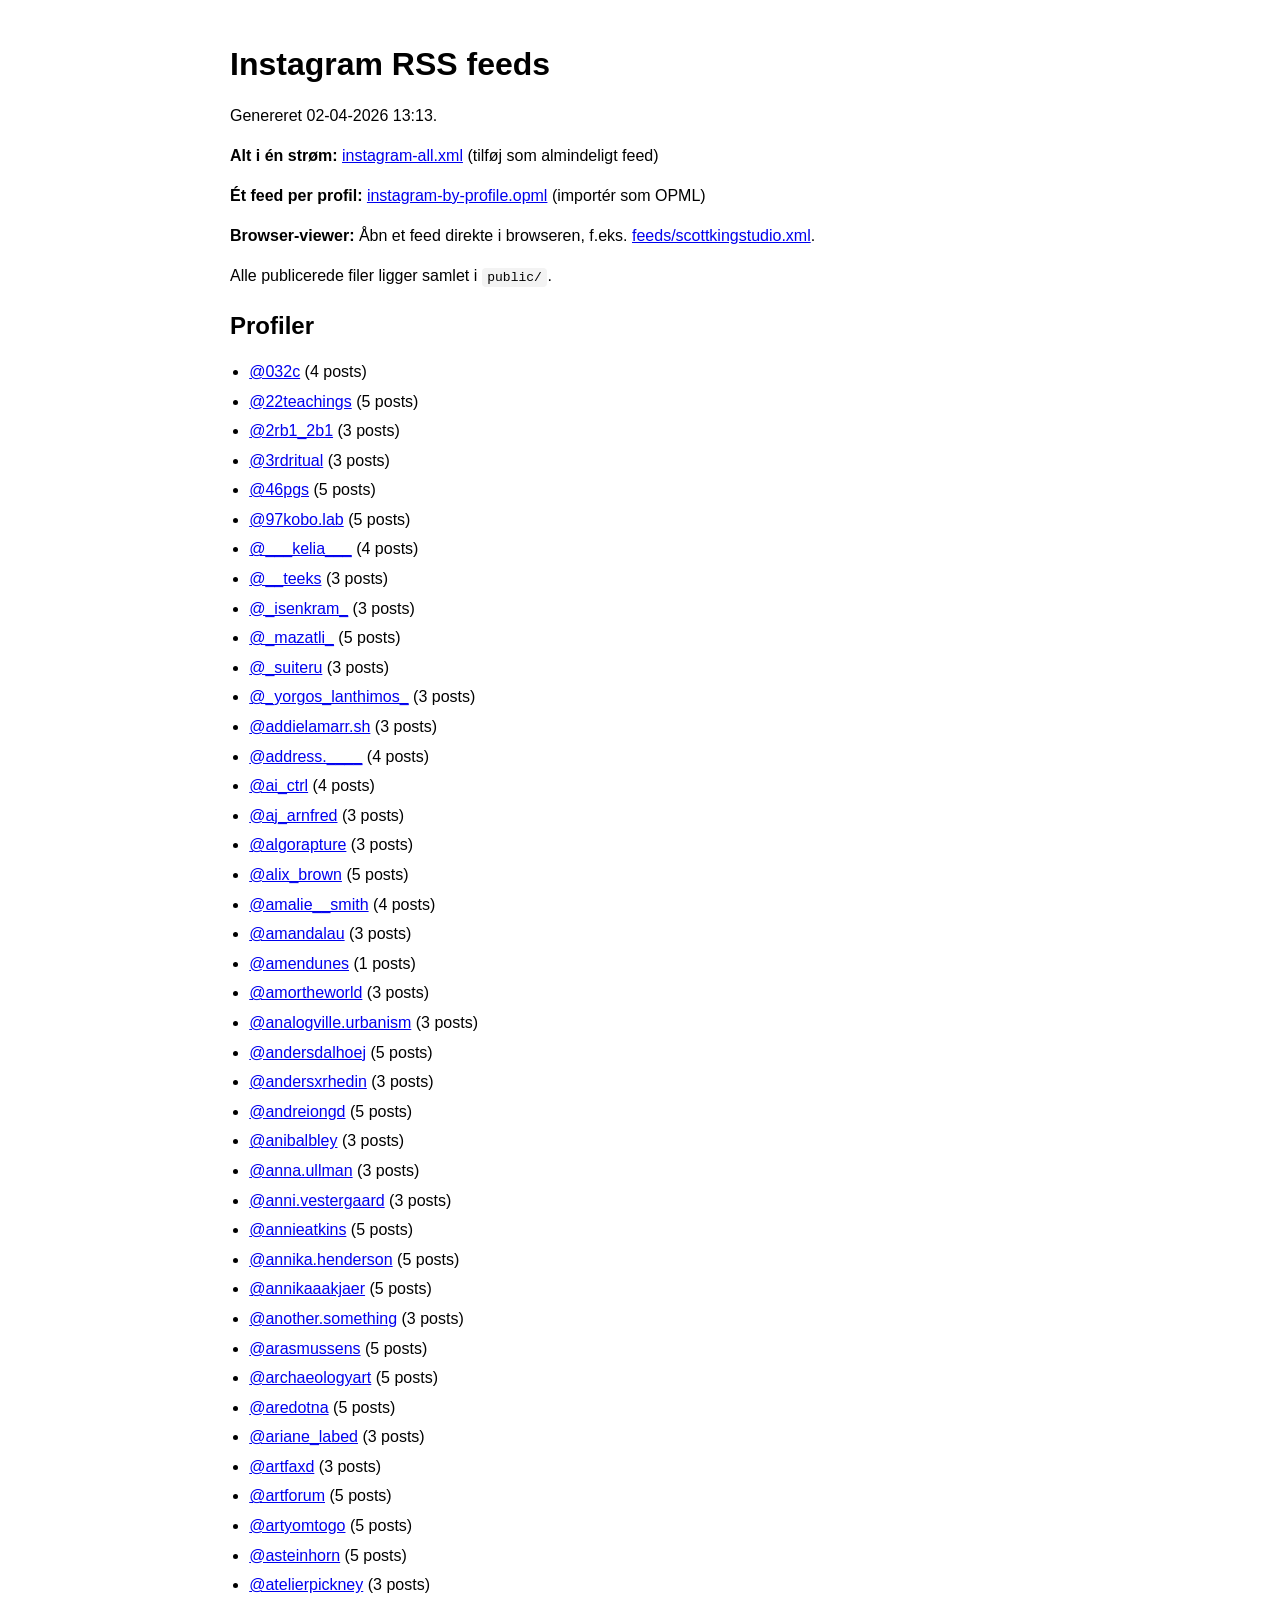
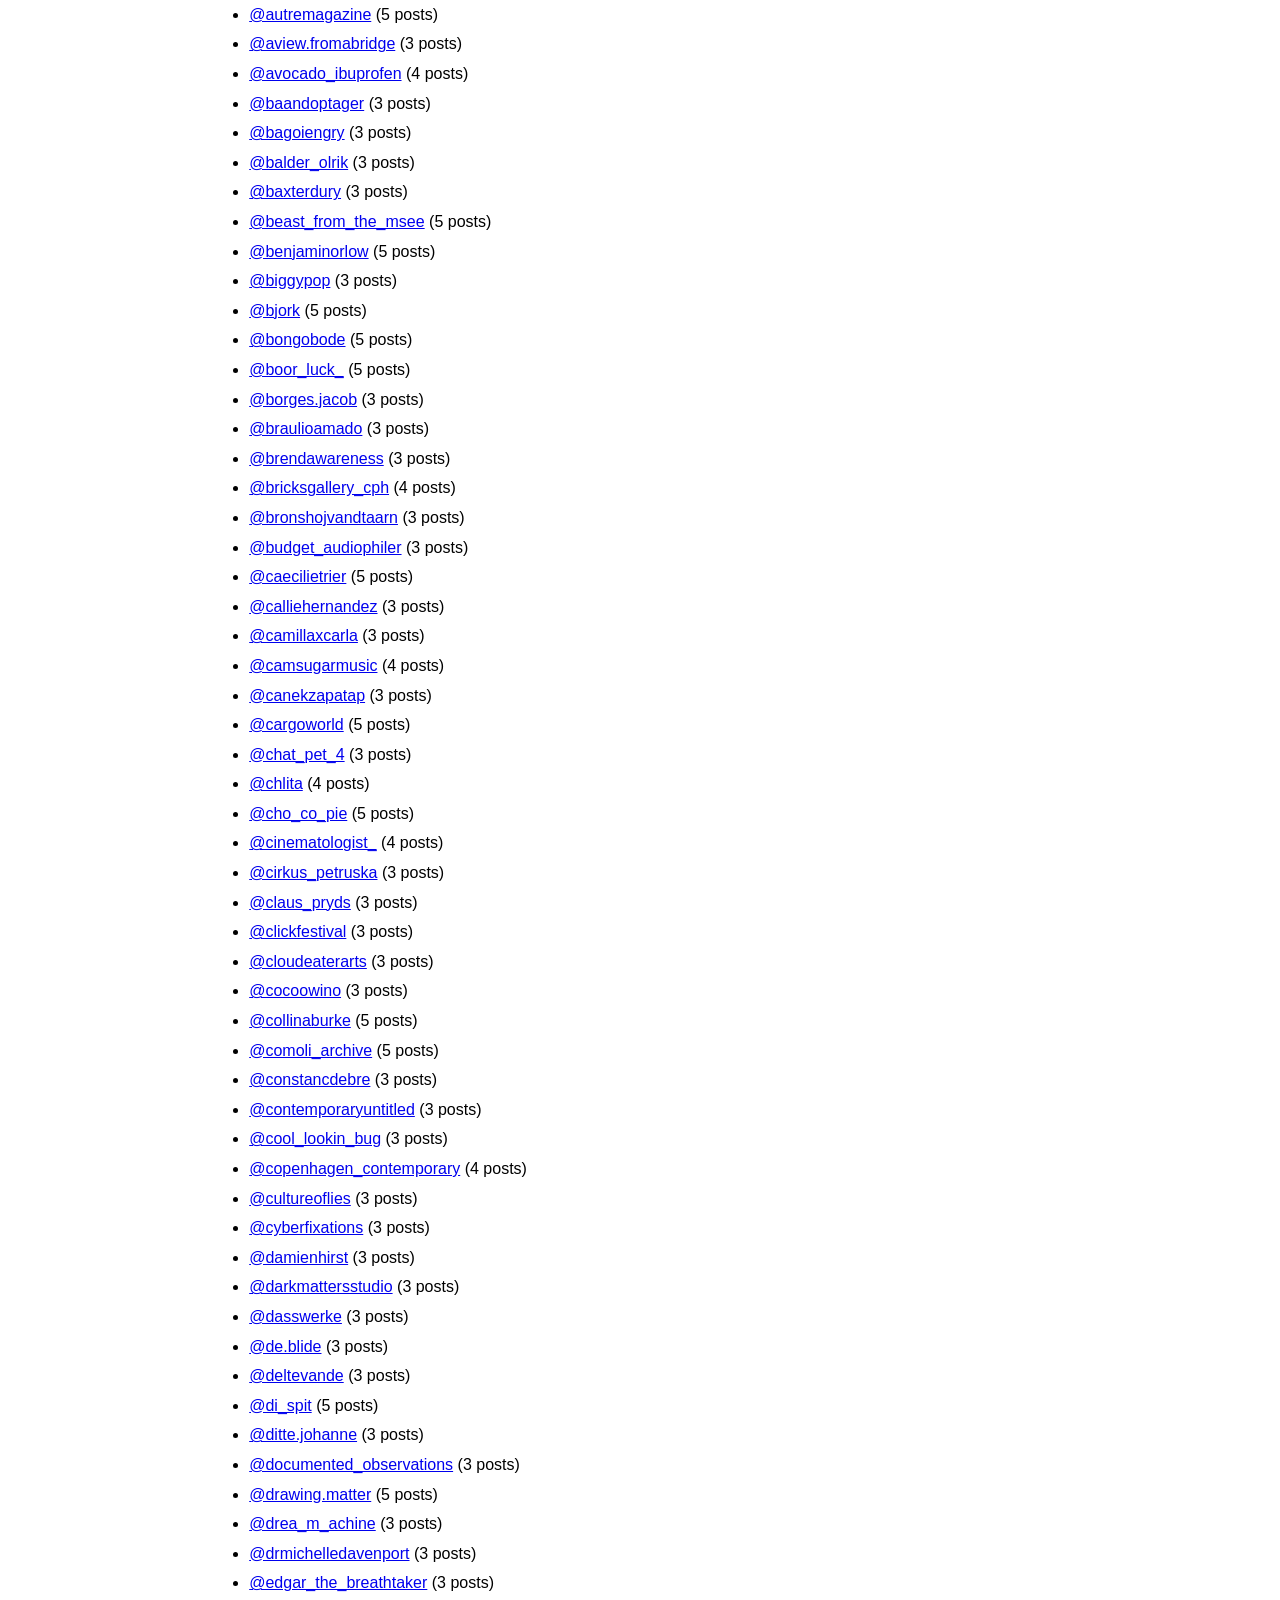
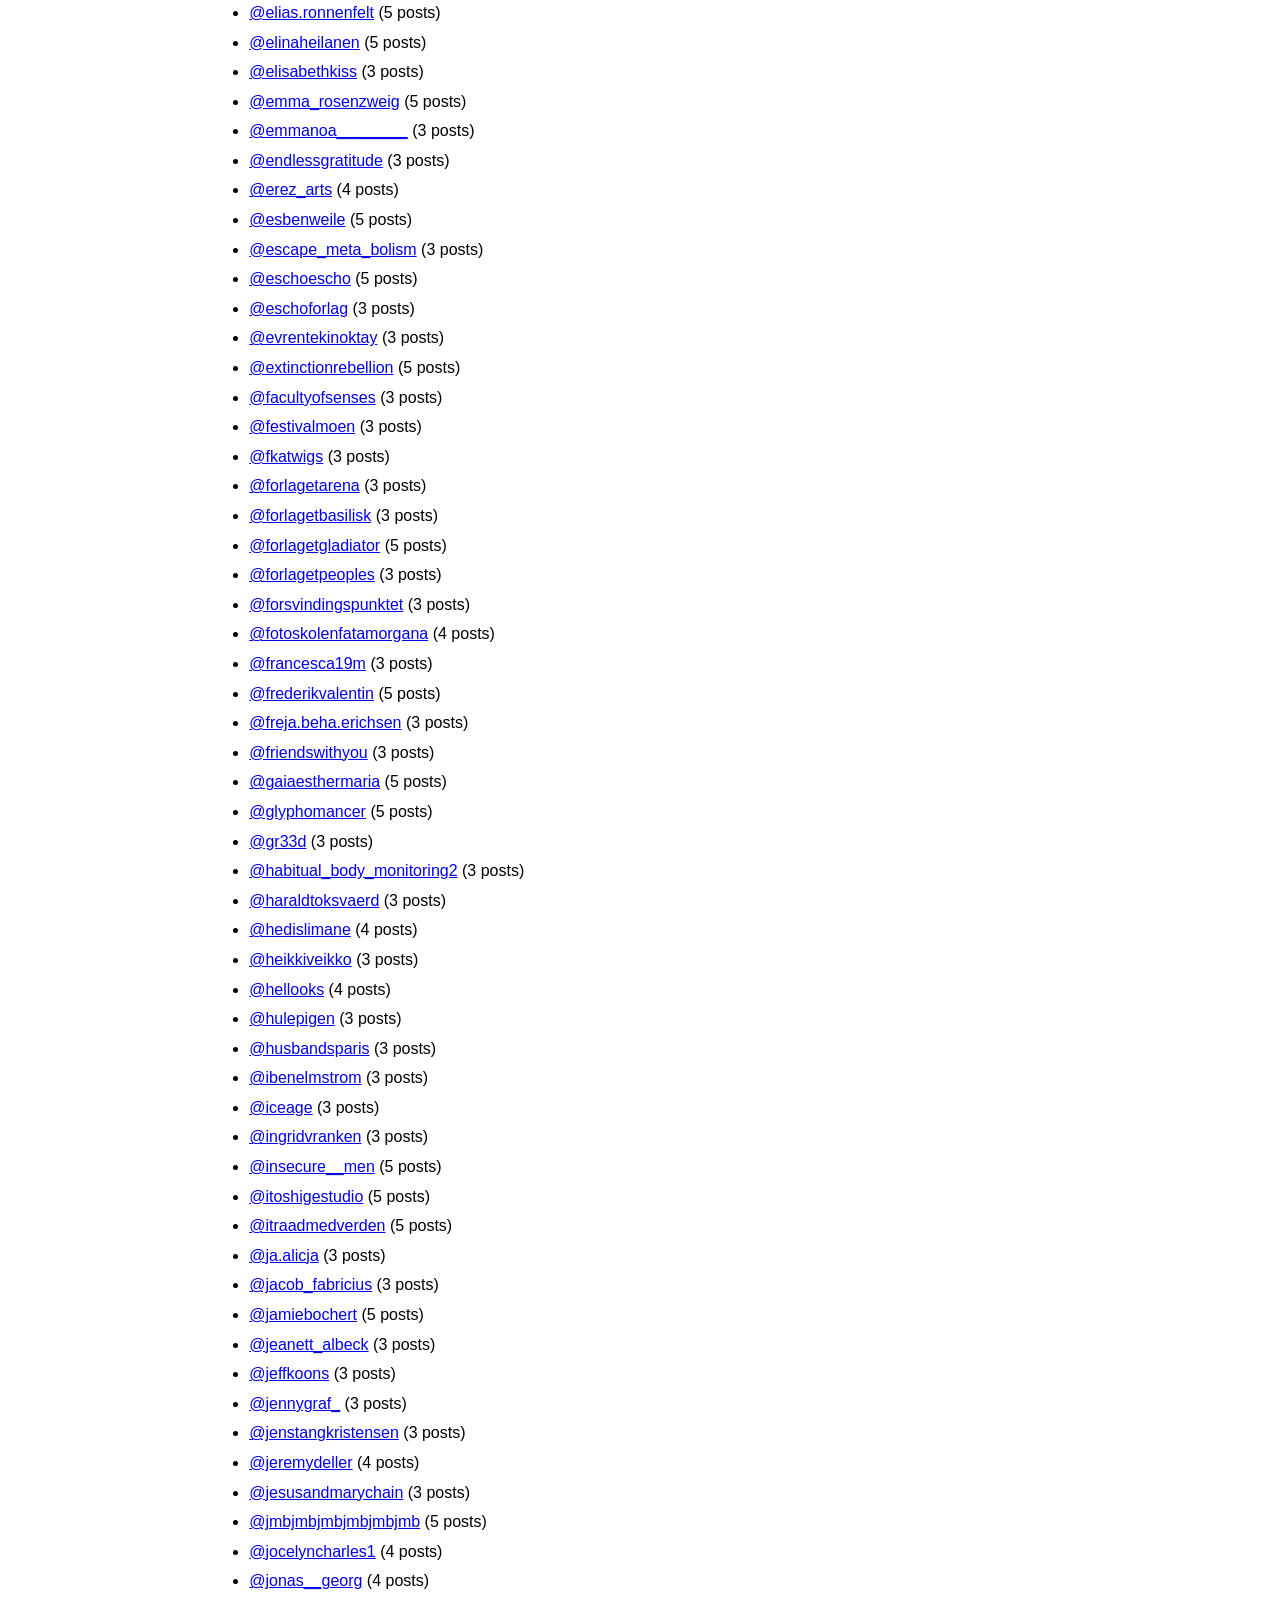
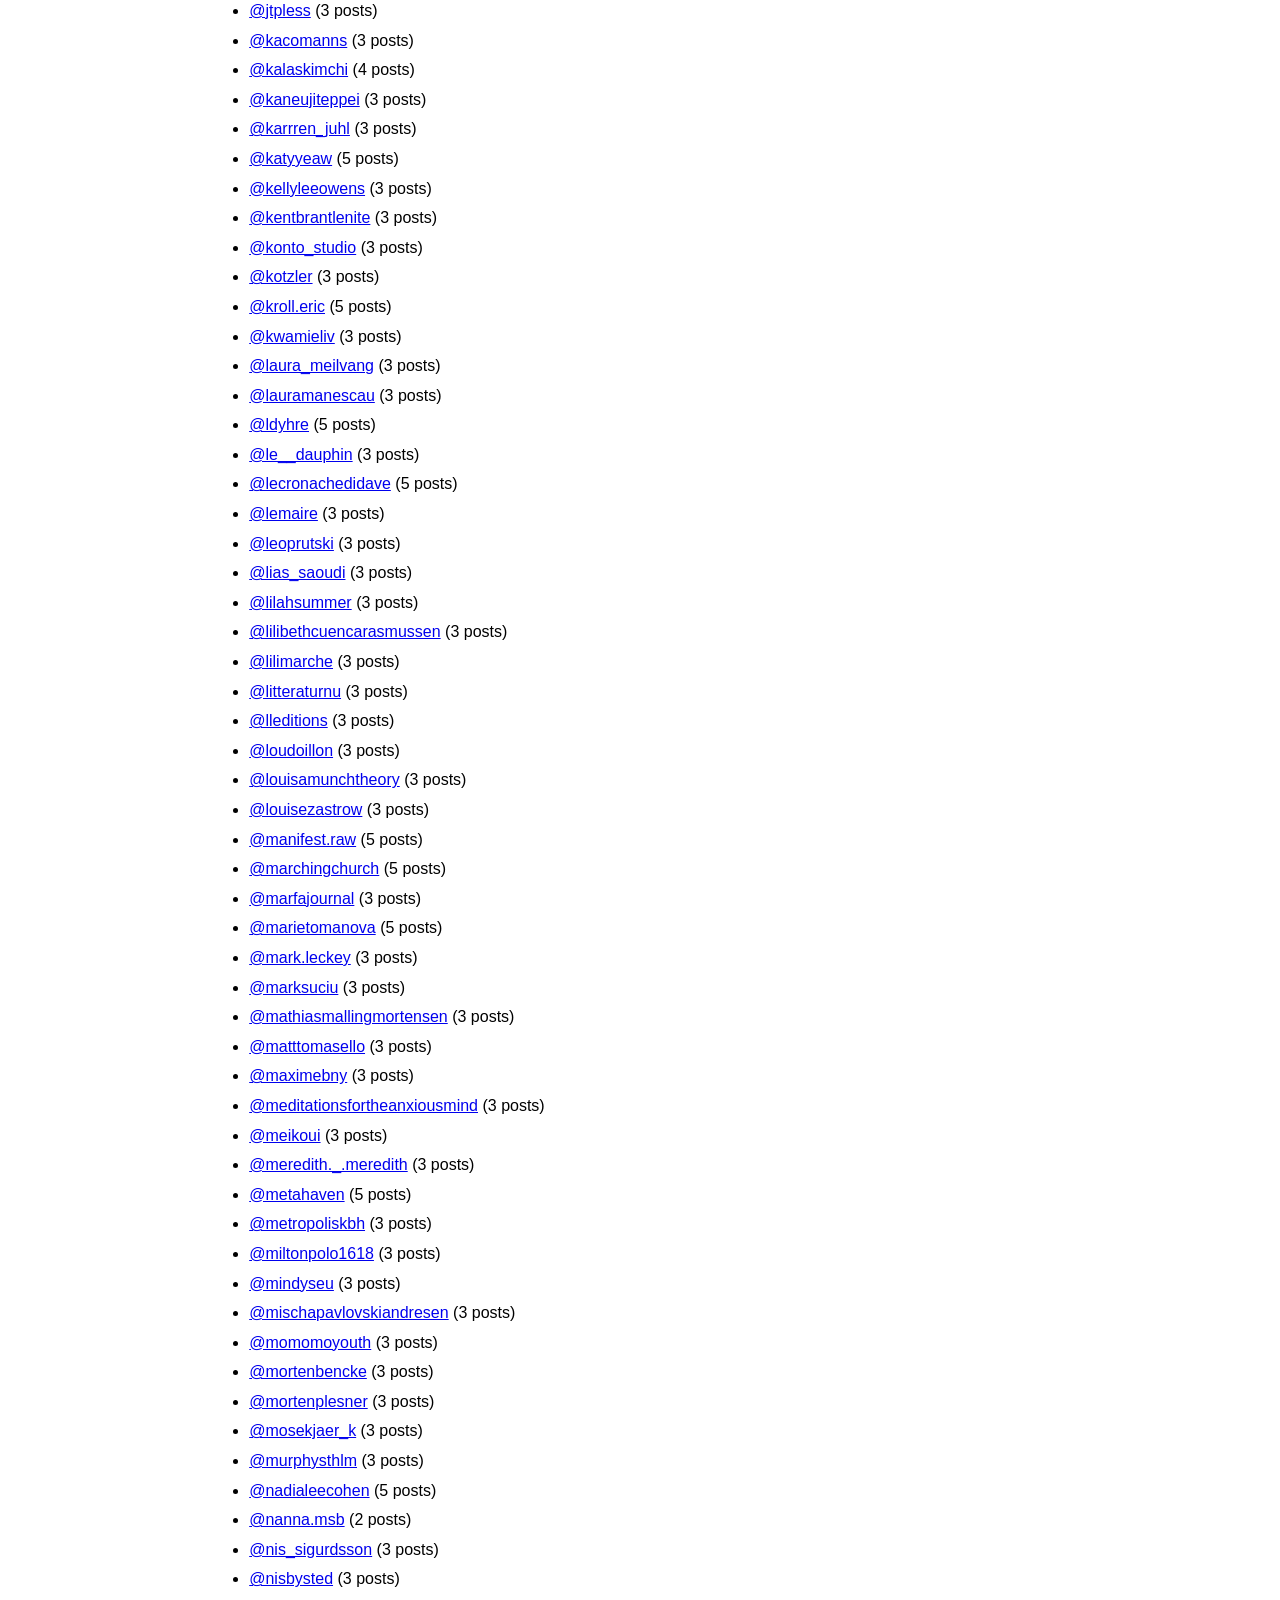
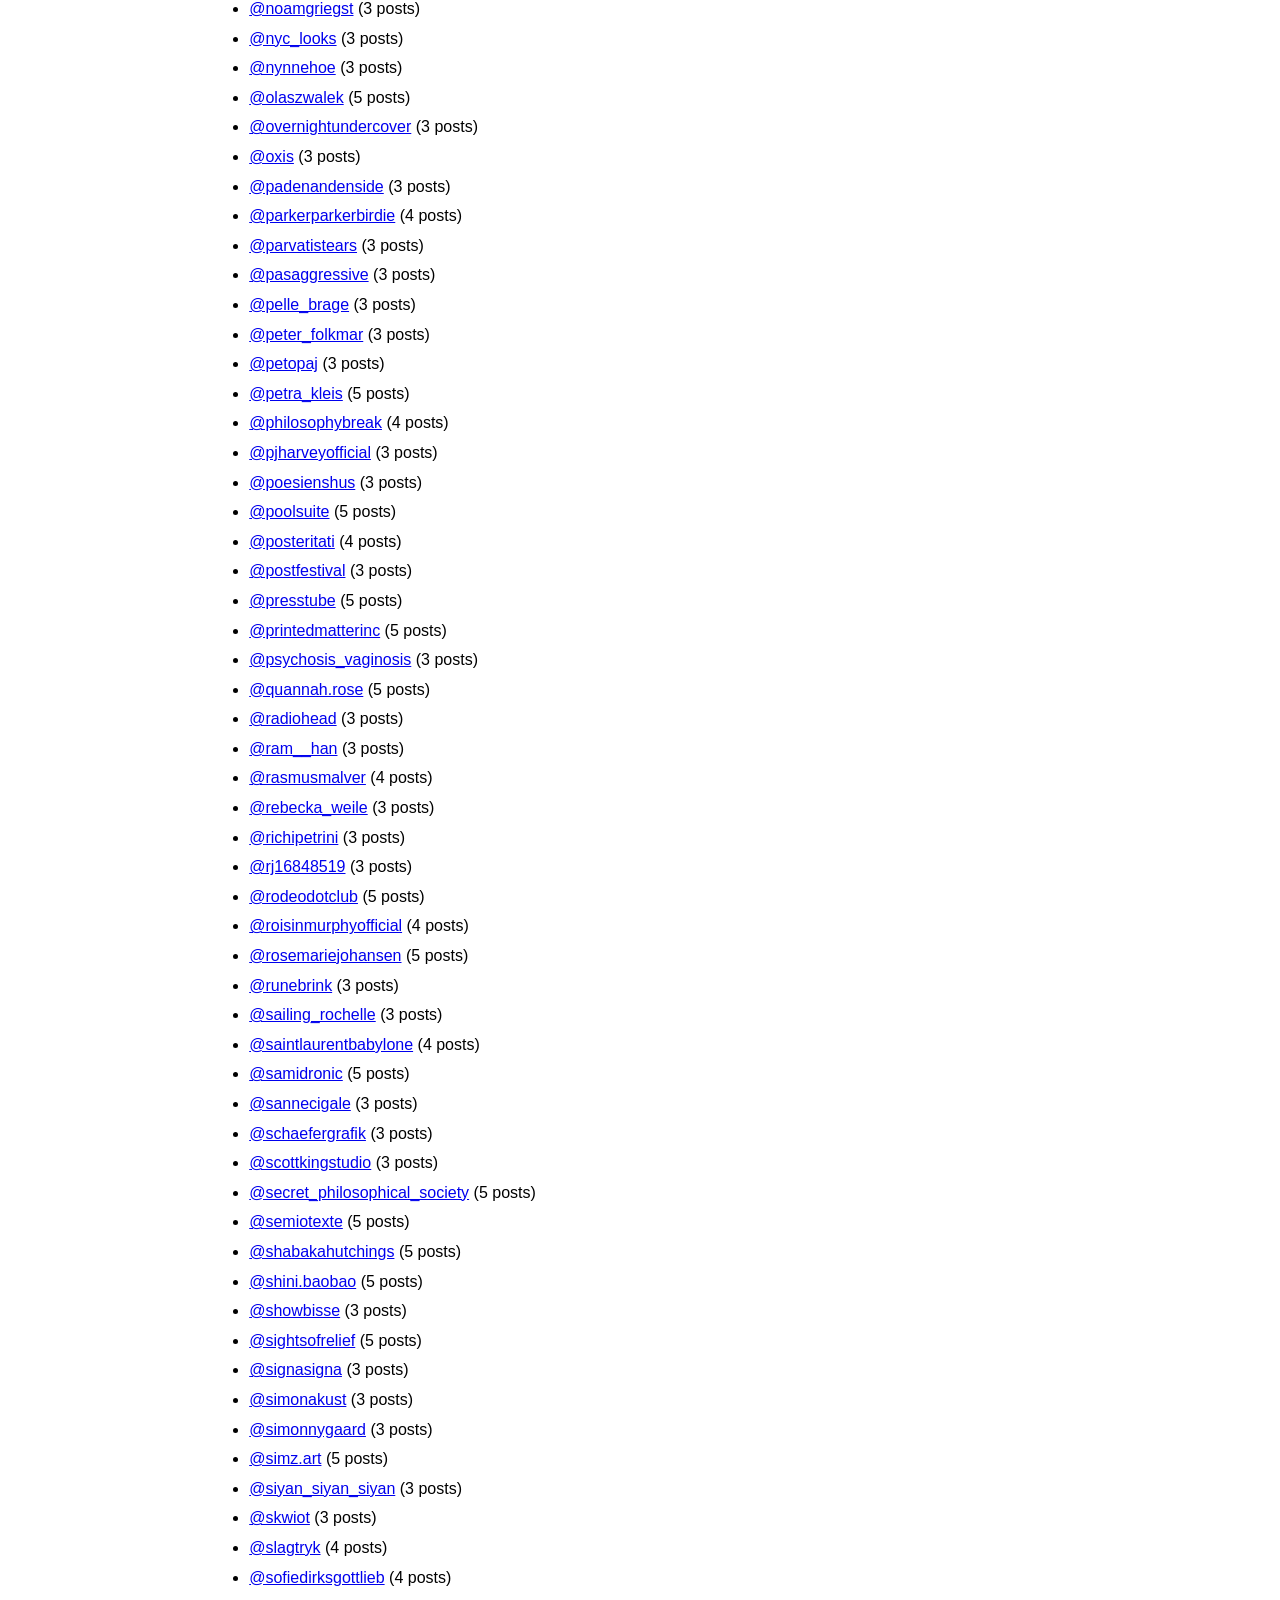
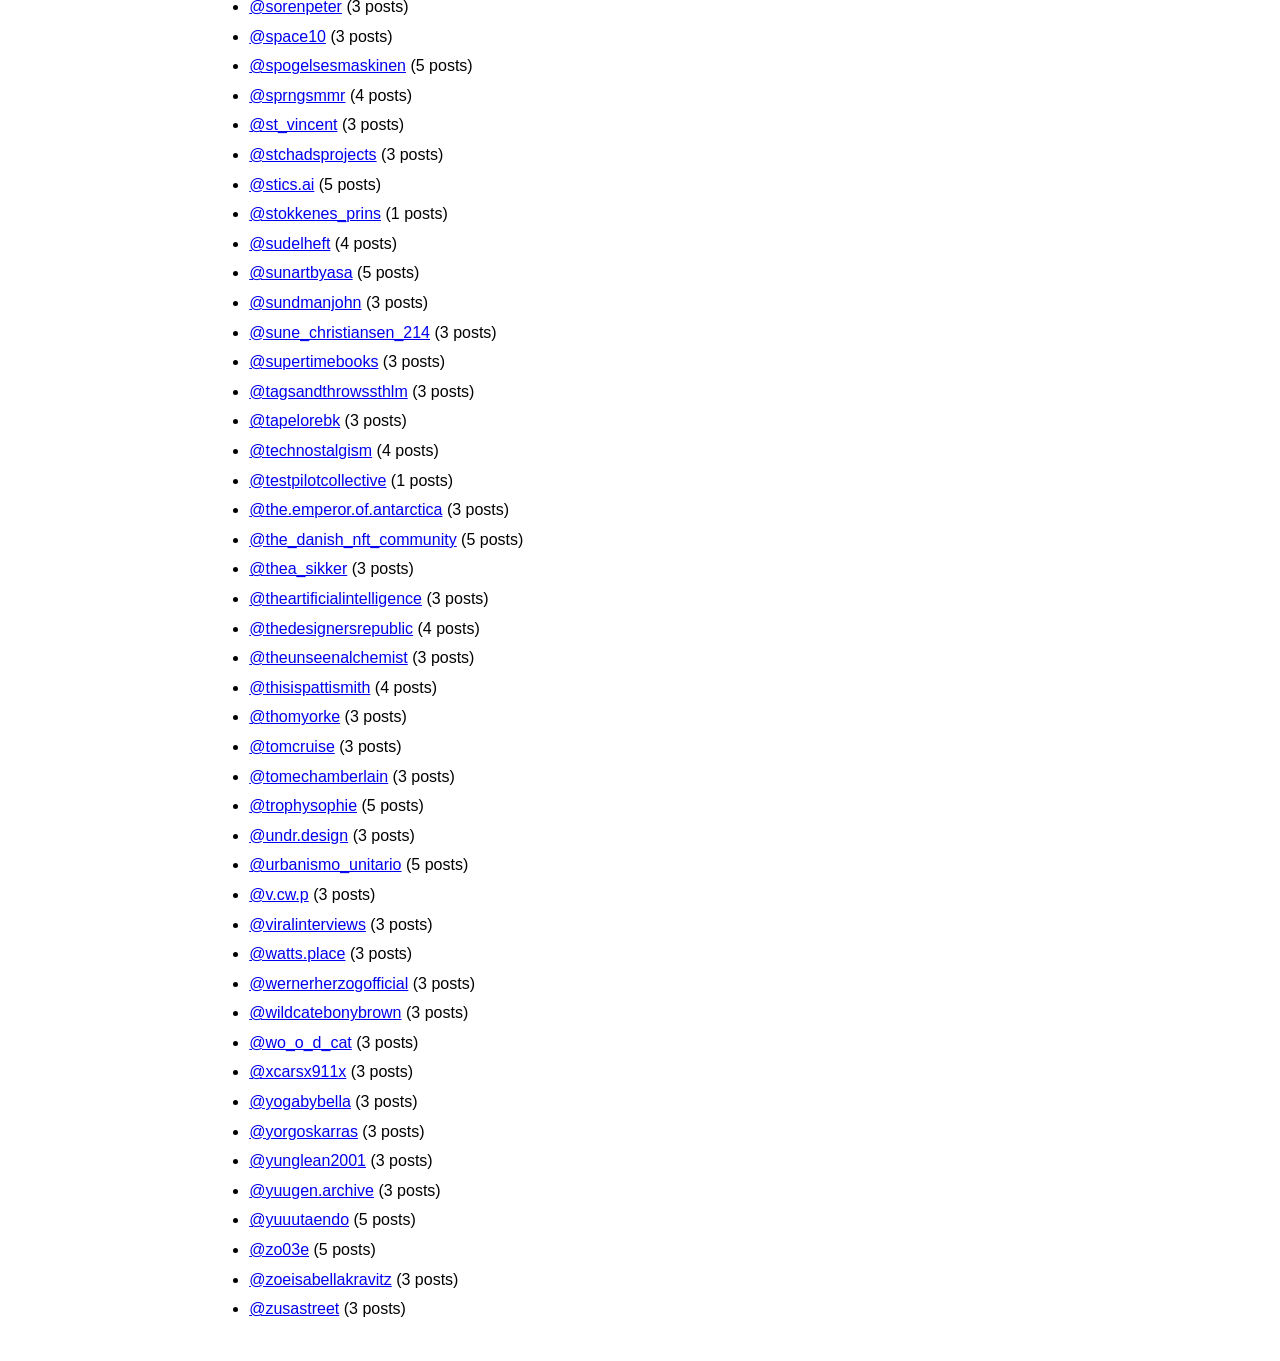
==== commit 1b41ca33: "Update public feeds - 2026-04-02 13:58" ====
--- a/public/index.html
+++ b/public/index.html
@@ -14,7 +14,7 @@
 </head>
 <body>
   <h1>Instagram RSS feeds</h1>
-  <p>Genereret 01-04-2026 23:59.</p>
+  <p>Genereret 02-04-2026 13:13.</p>
   <p><strong>Alt i én strøm:</strong> <a href="instagram-all.xml">instagram-all.xml</a> <span>(tilføj som almindeligt feed)</span></p>
   <p><strong>Ét feed per profil:</strong> <a href="instagram-by-profile.opml">instagram-by-profile.opml</a> <span>(importér som OPML)</span></p>
   <p><strong>Browser-viewer:</strong> Åbn et feed direkte i browseren, f.eks. <a href="feeds/scottkingstudio.xml">feeds/scottkingstudio.xml</a>.</p>
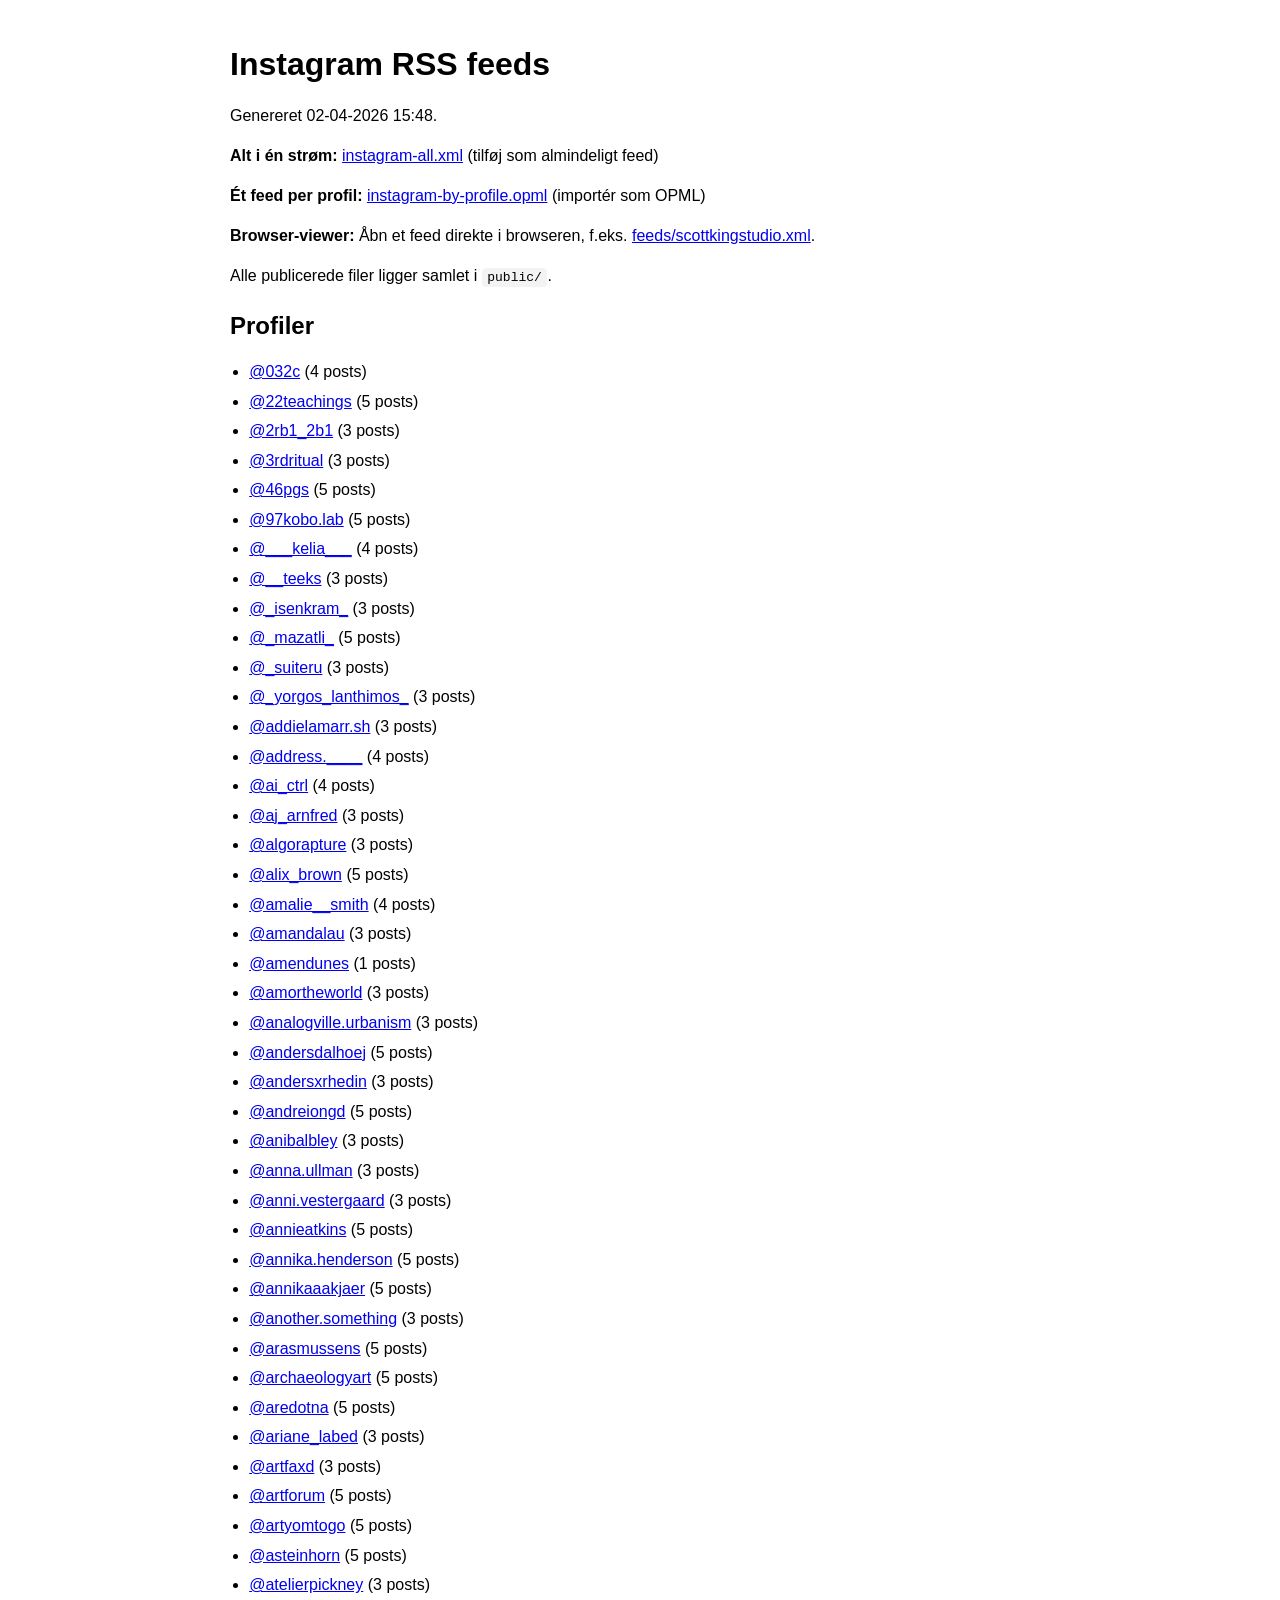
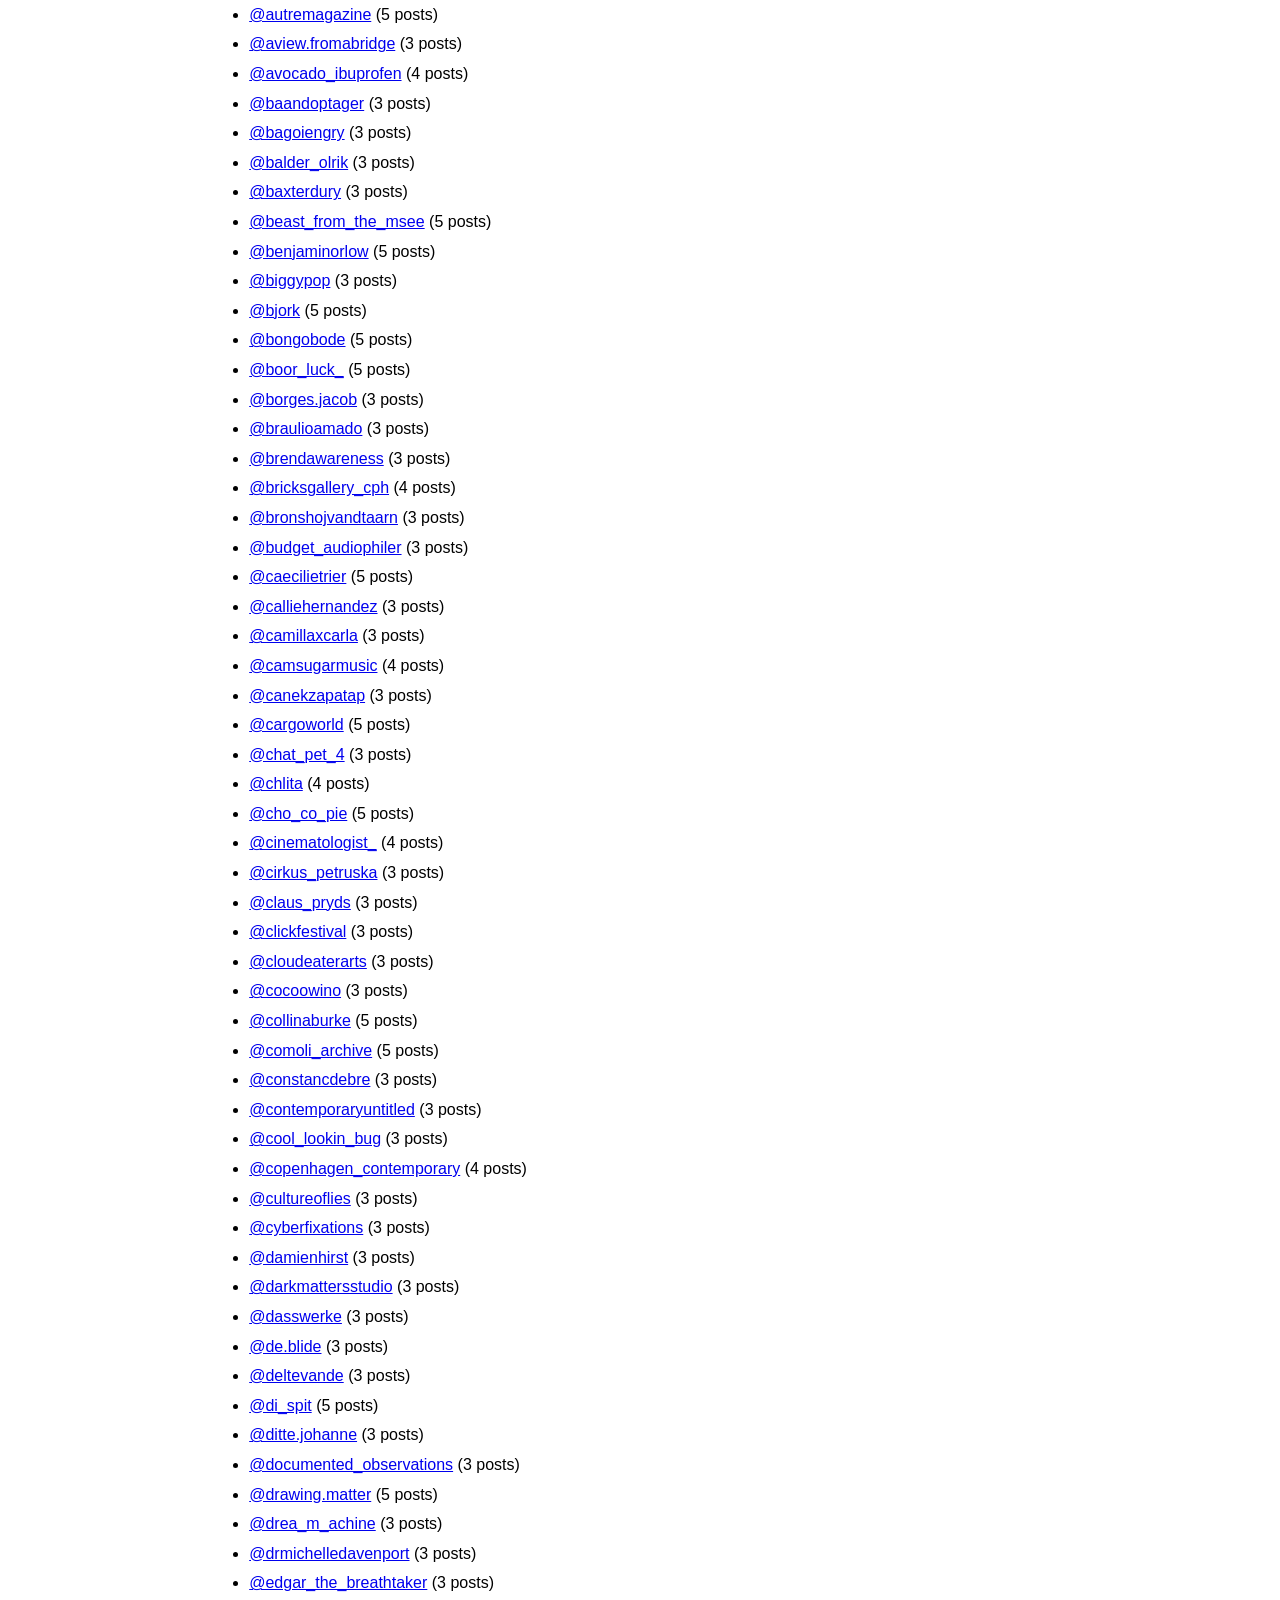
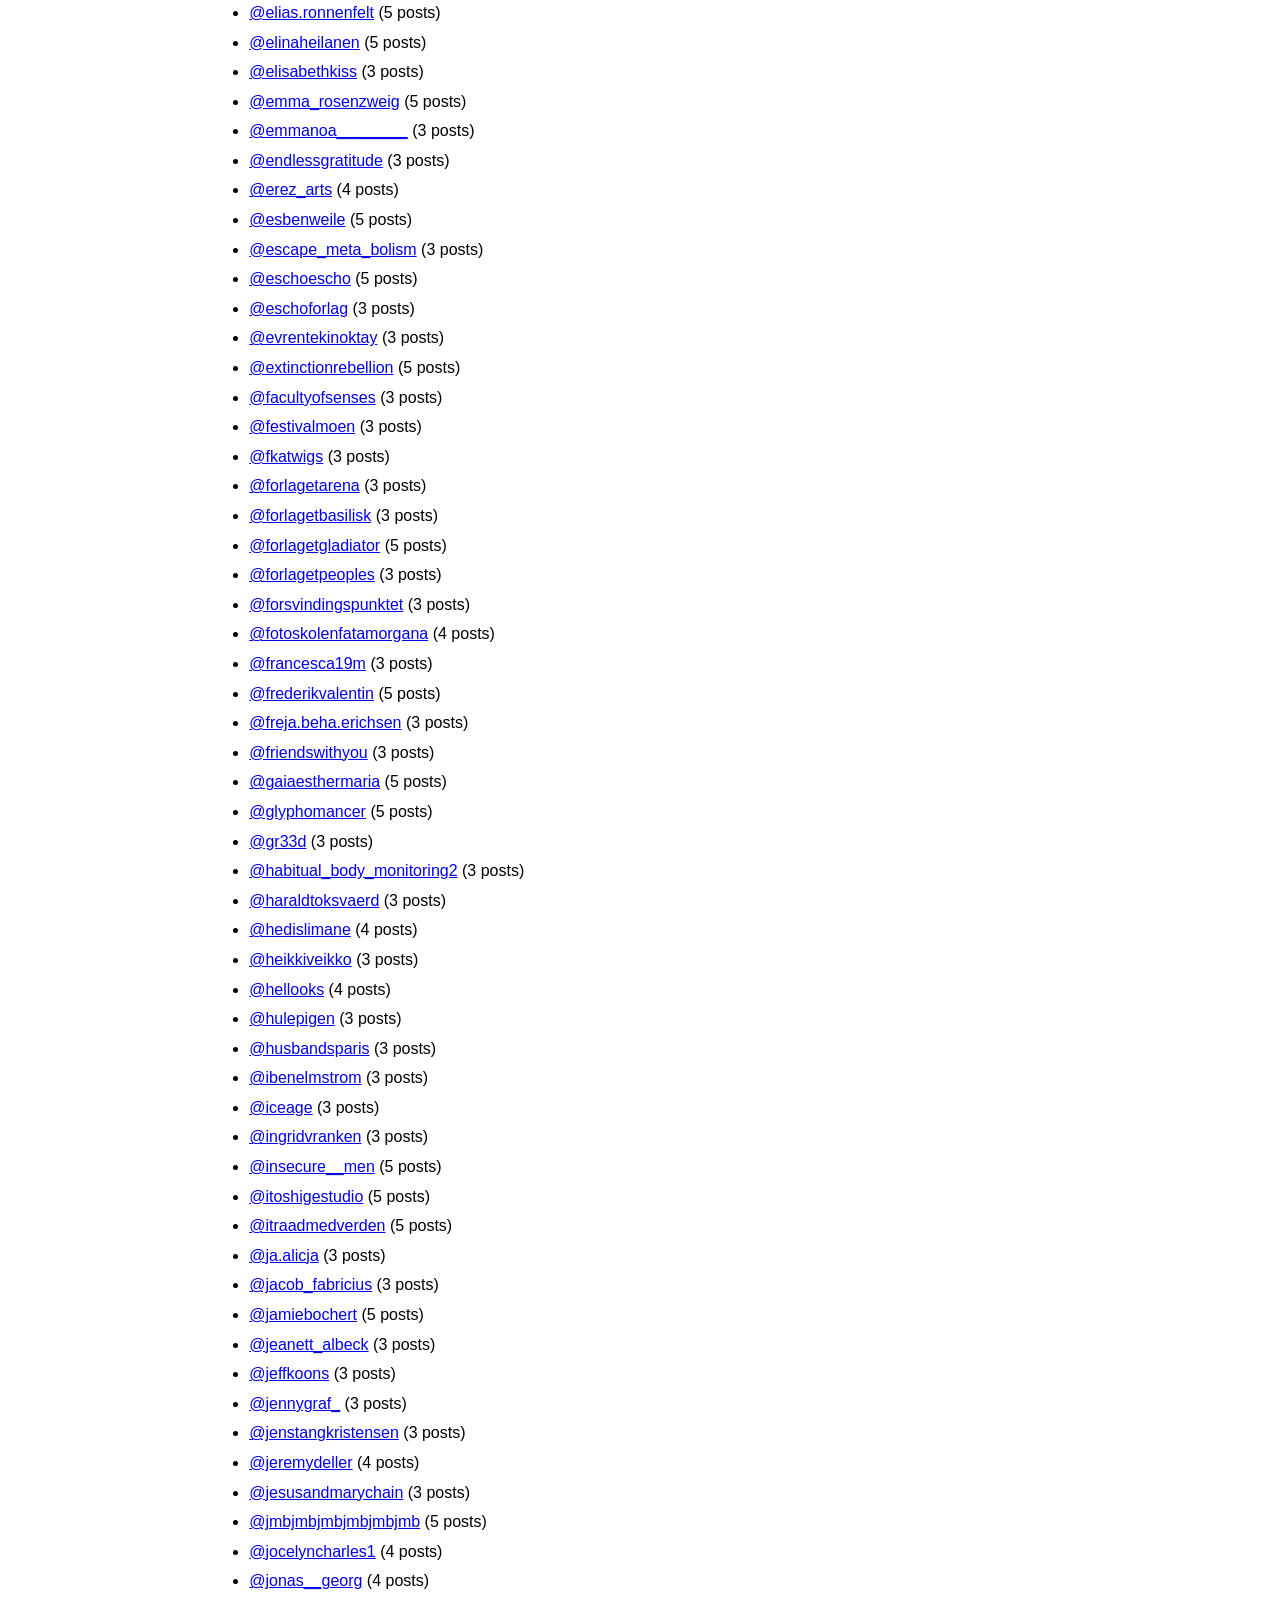
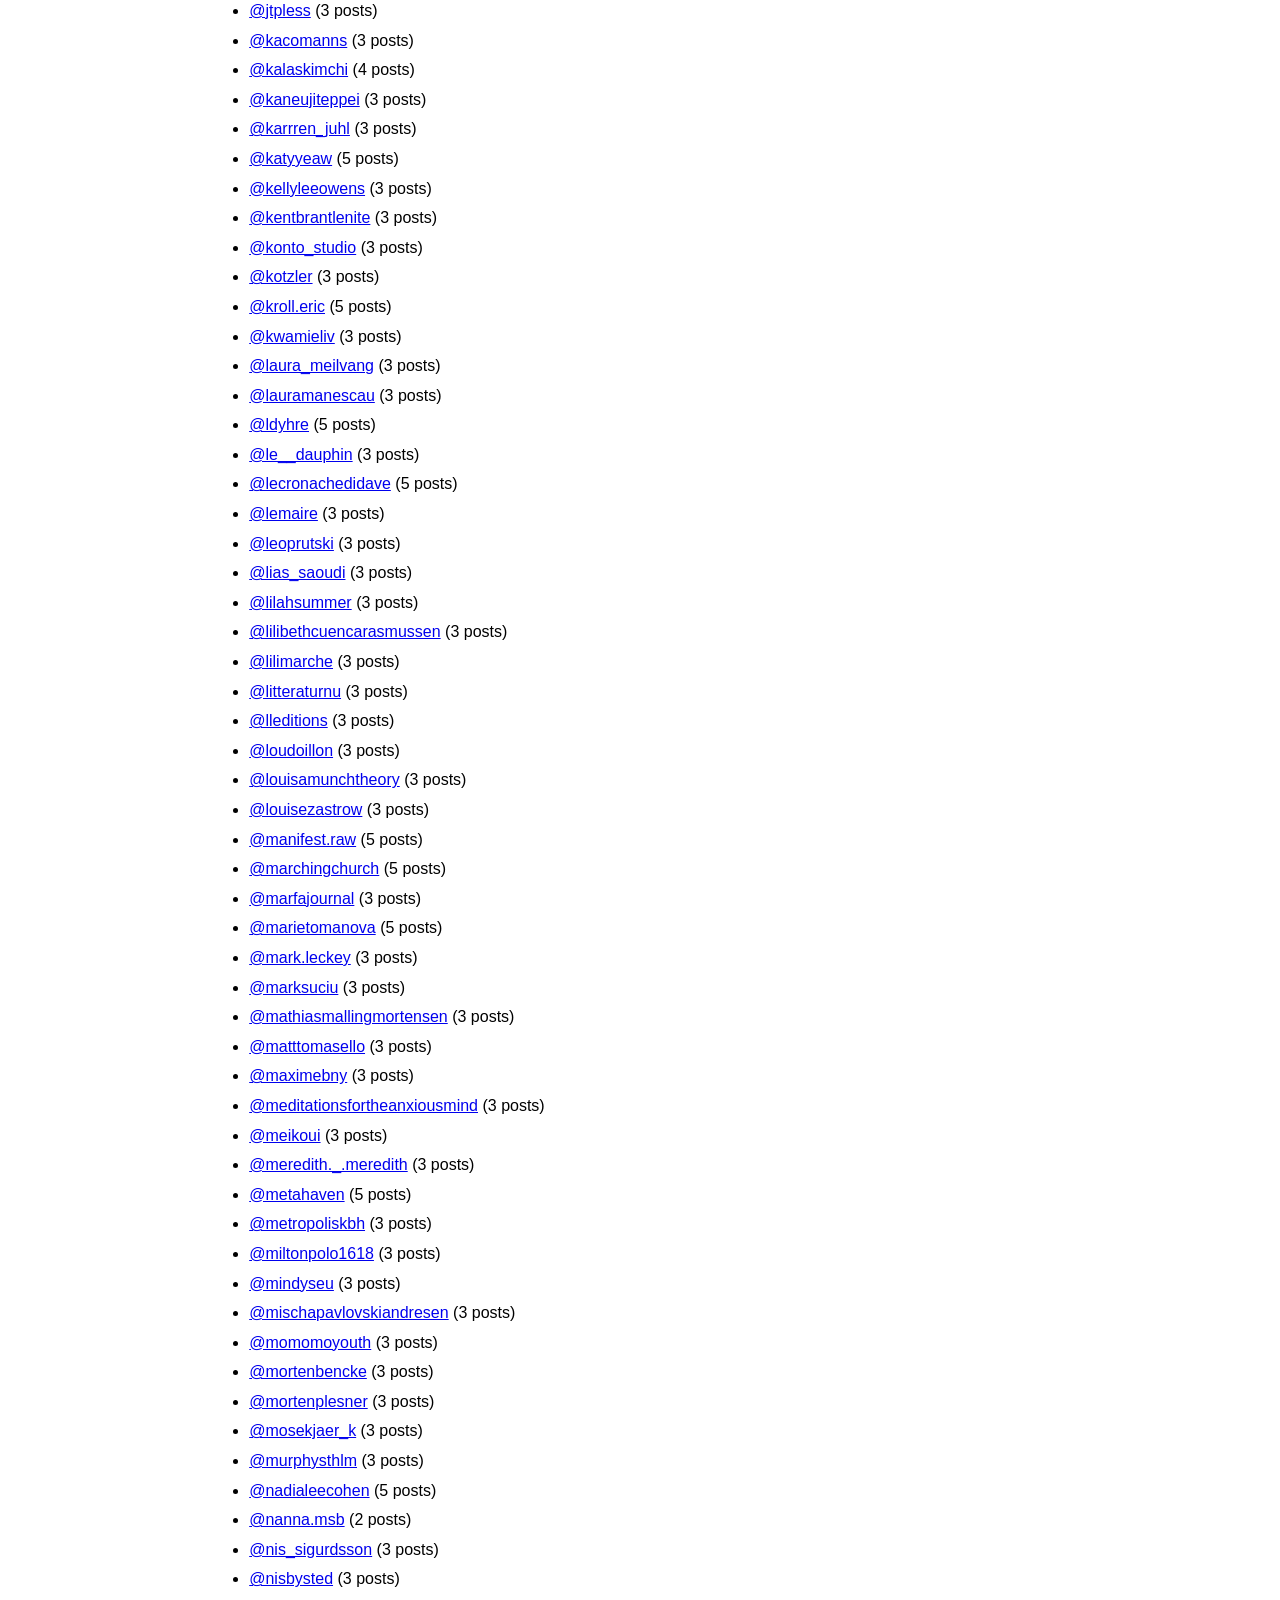
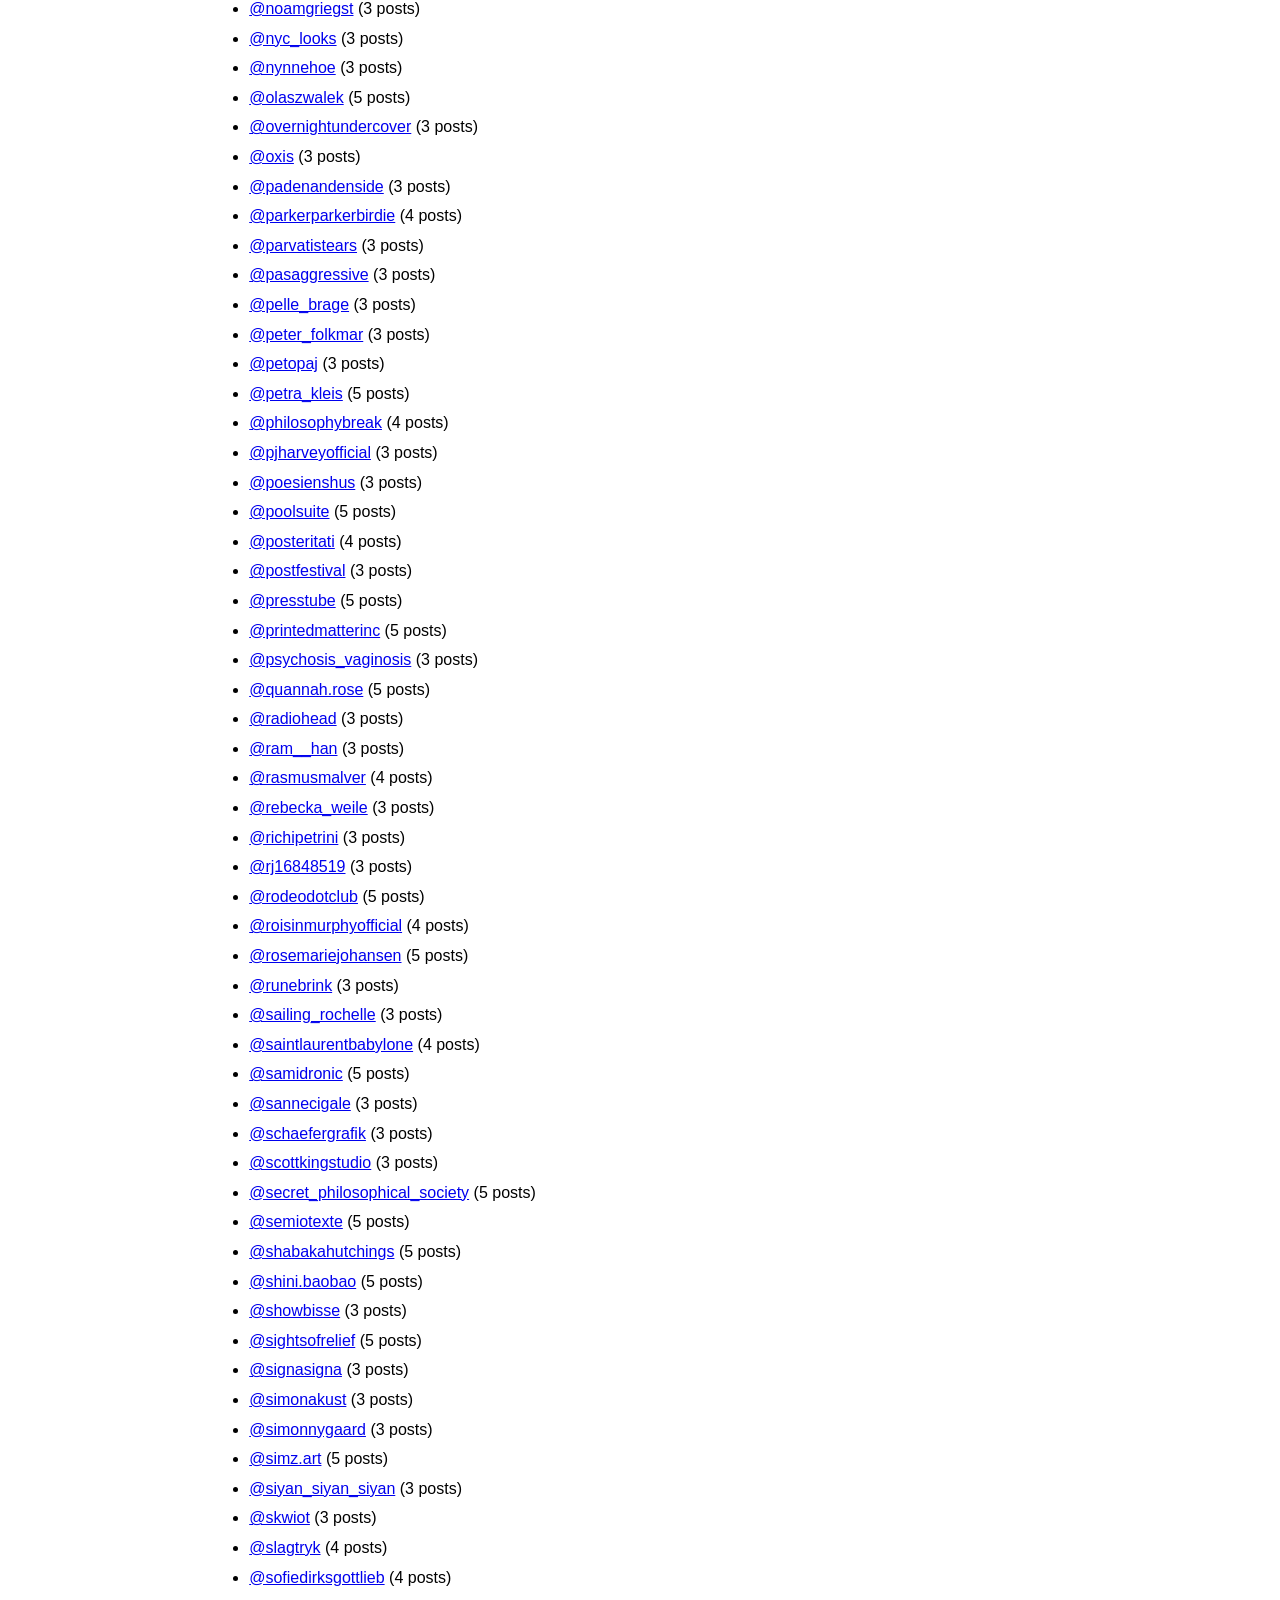
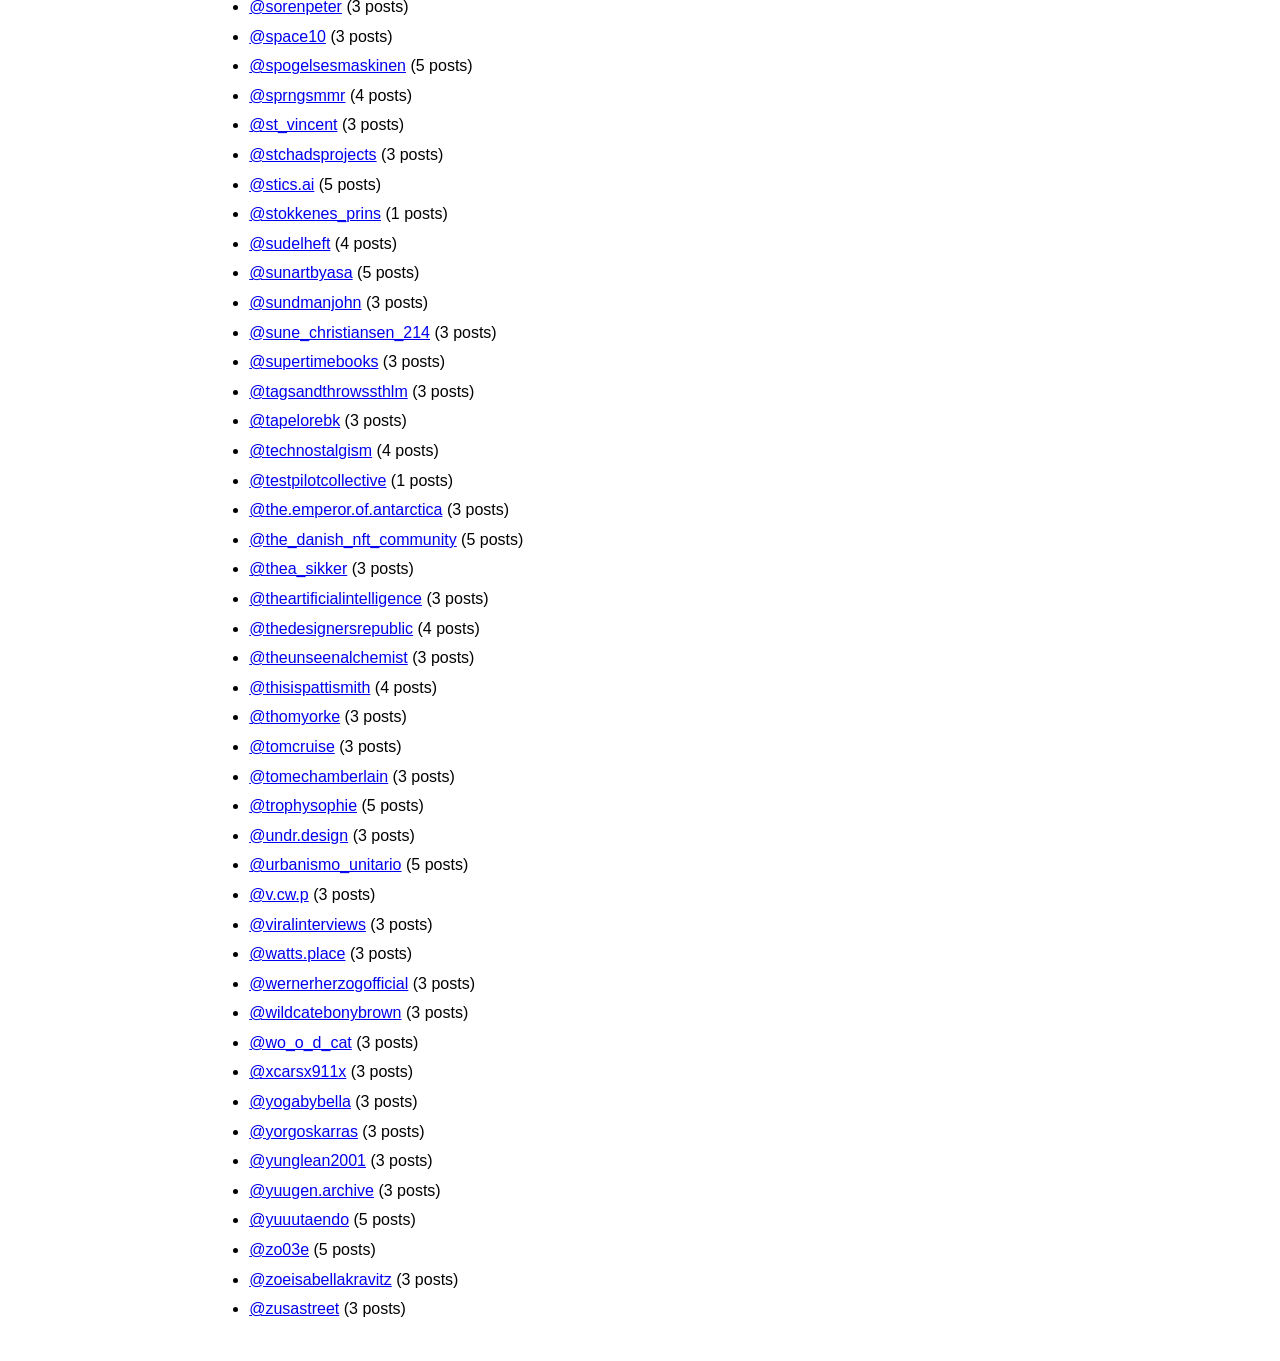
==== commit bdaaaf74: "Update public feeds - 2026-04-02 16:10" ====
--- a/public/index.html
+++ b/public/index.html
@@ -14,7 +14,7 @@
 </head>
 <body>
   <h1>Instagram RSS feeds</h1>
-  <p>Genereret 02-04-2026 13:13.</p>
+  <p>Genereret 02-04-2026 15:48.</p>
   <p><strong>Alt i én strøm:</strong> <a href="instagram-all.xml">instagram-all.xml</a> <span>(tilføj som almindeligt feed)</span></p>
   <p><strong>Ét feed per profil:</strong> <a href="instagram-by-profile.opml">instagram-by-profile.opml</a> <span>(importér som OPML)</span></p>
   <p><strong>Browser-viewer:</strong> Åbn et feed direkte i browseren, f.eks. <a href="feeds/scottkingstudio.xml">feeds/scottkingstudio.xml</a>.</p>
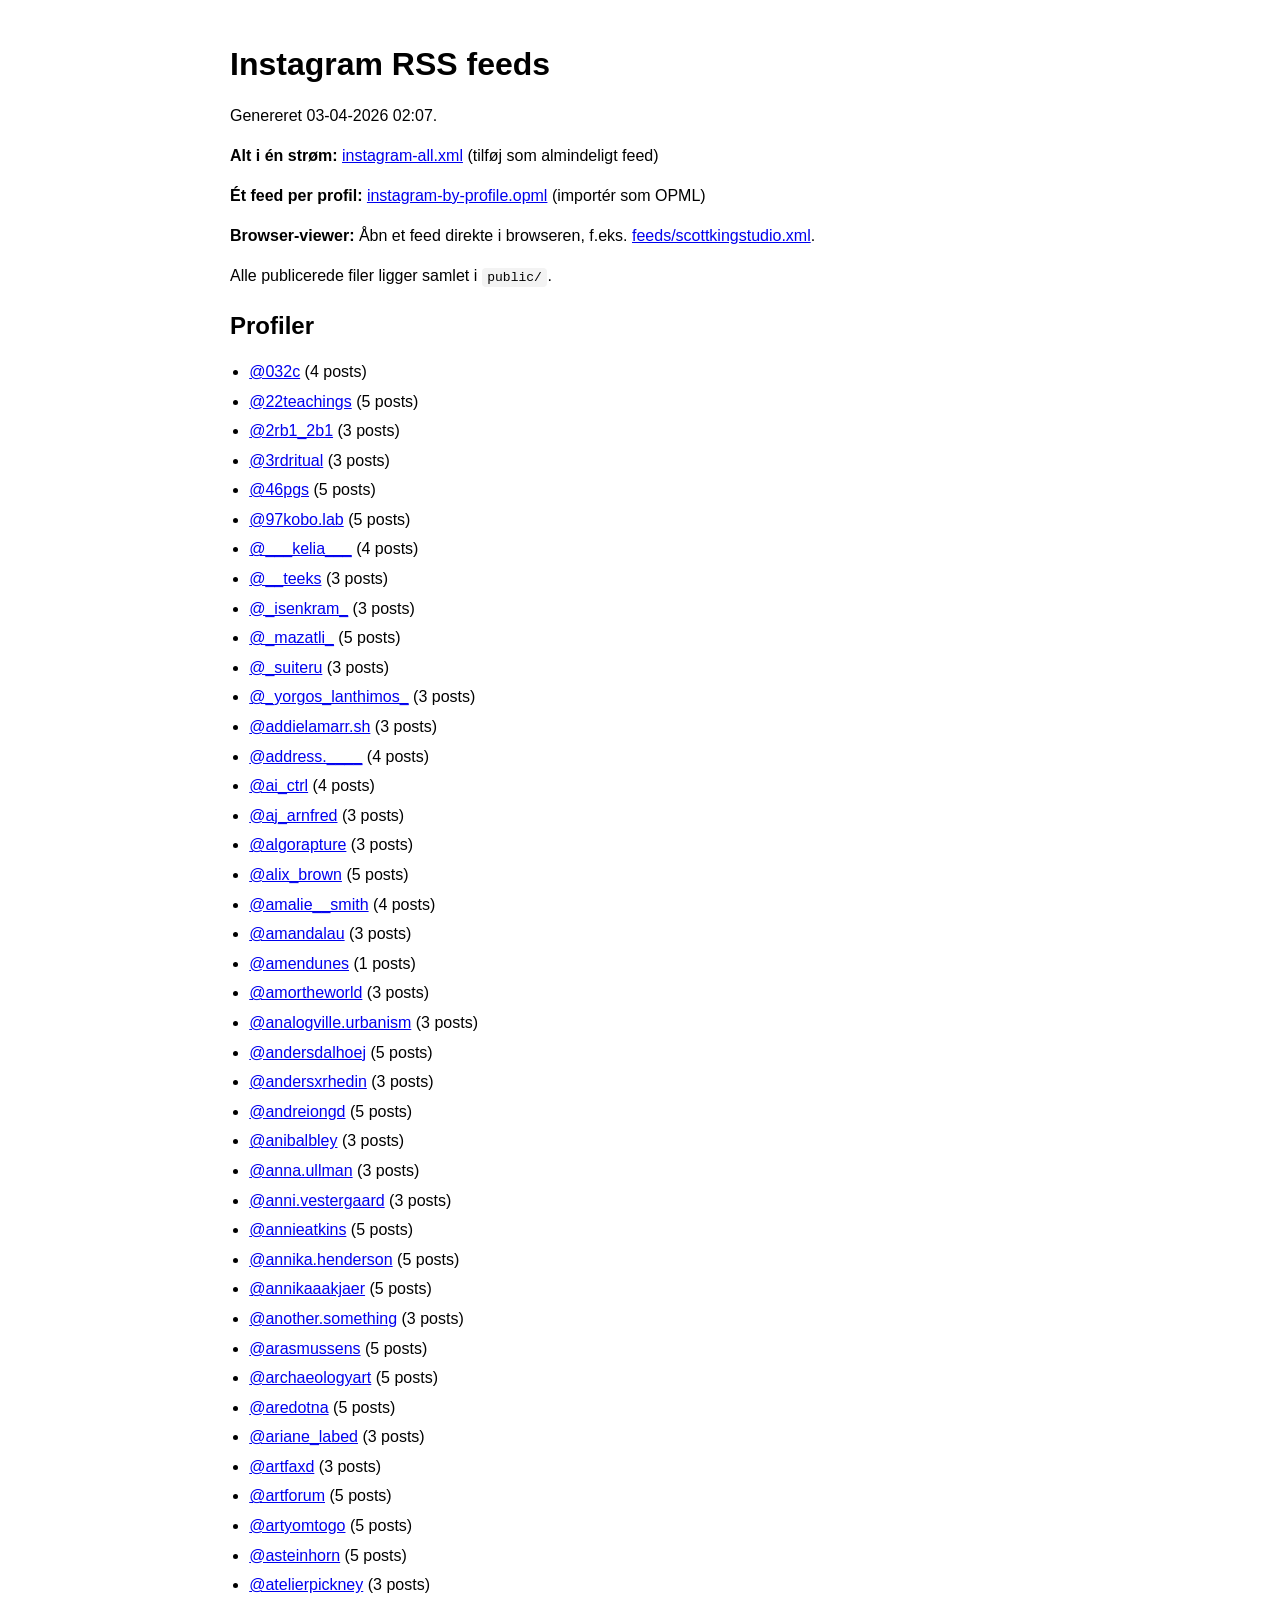
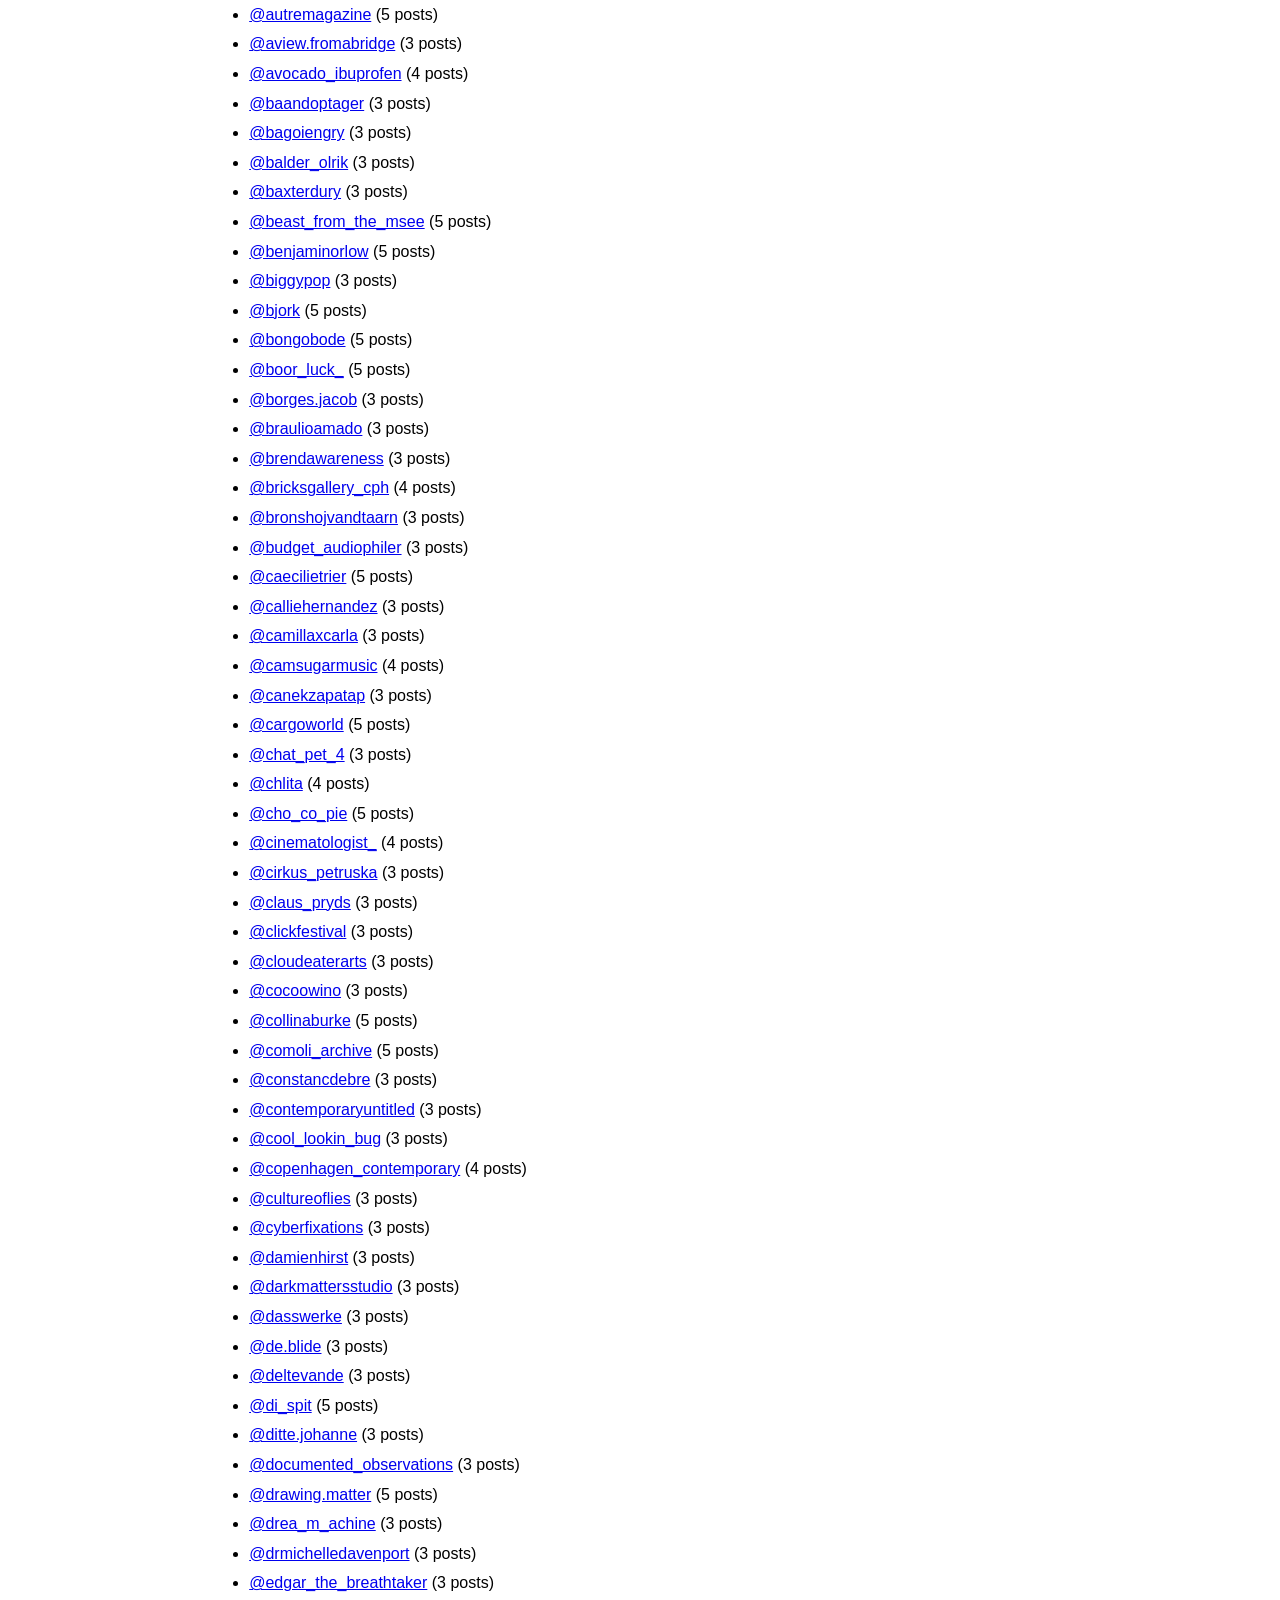
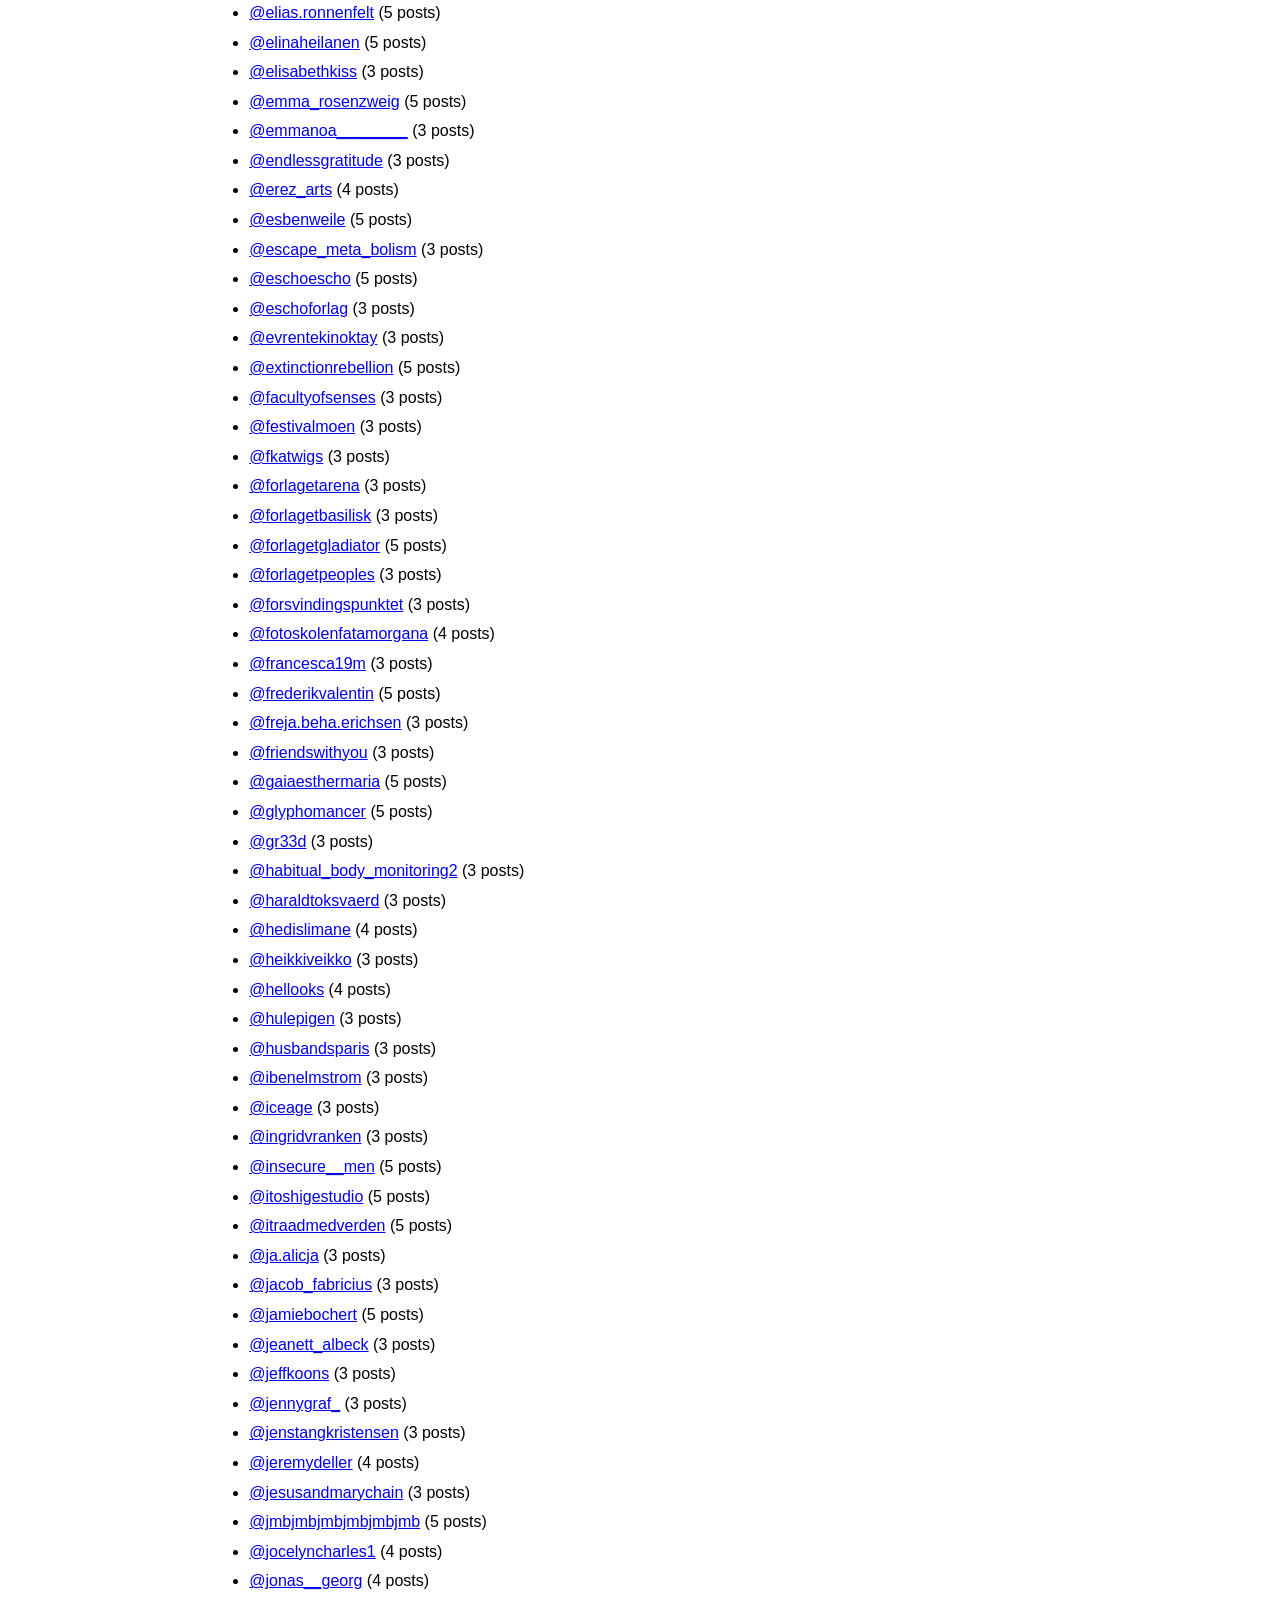
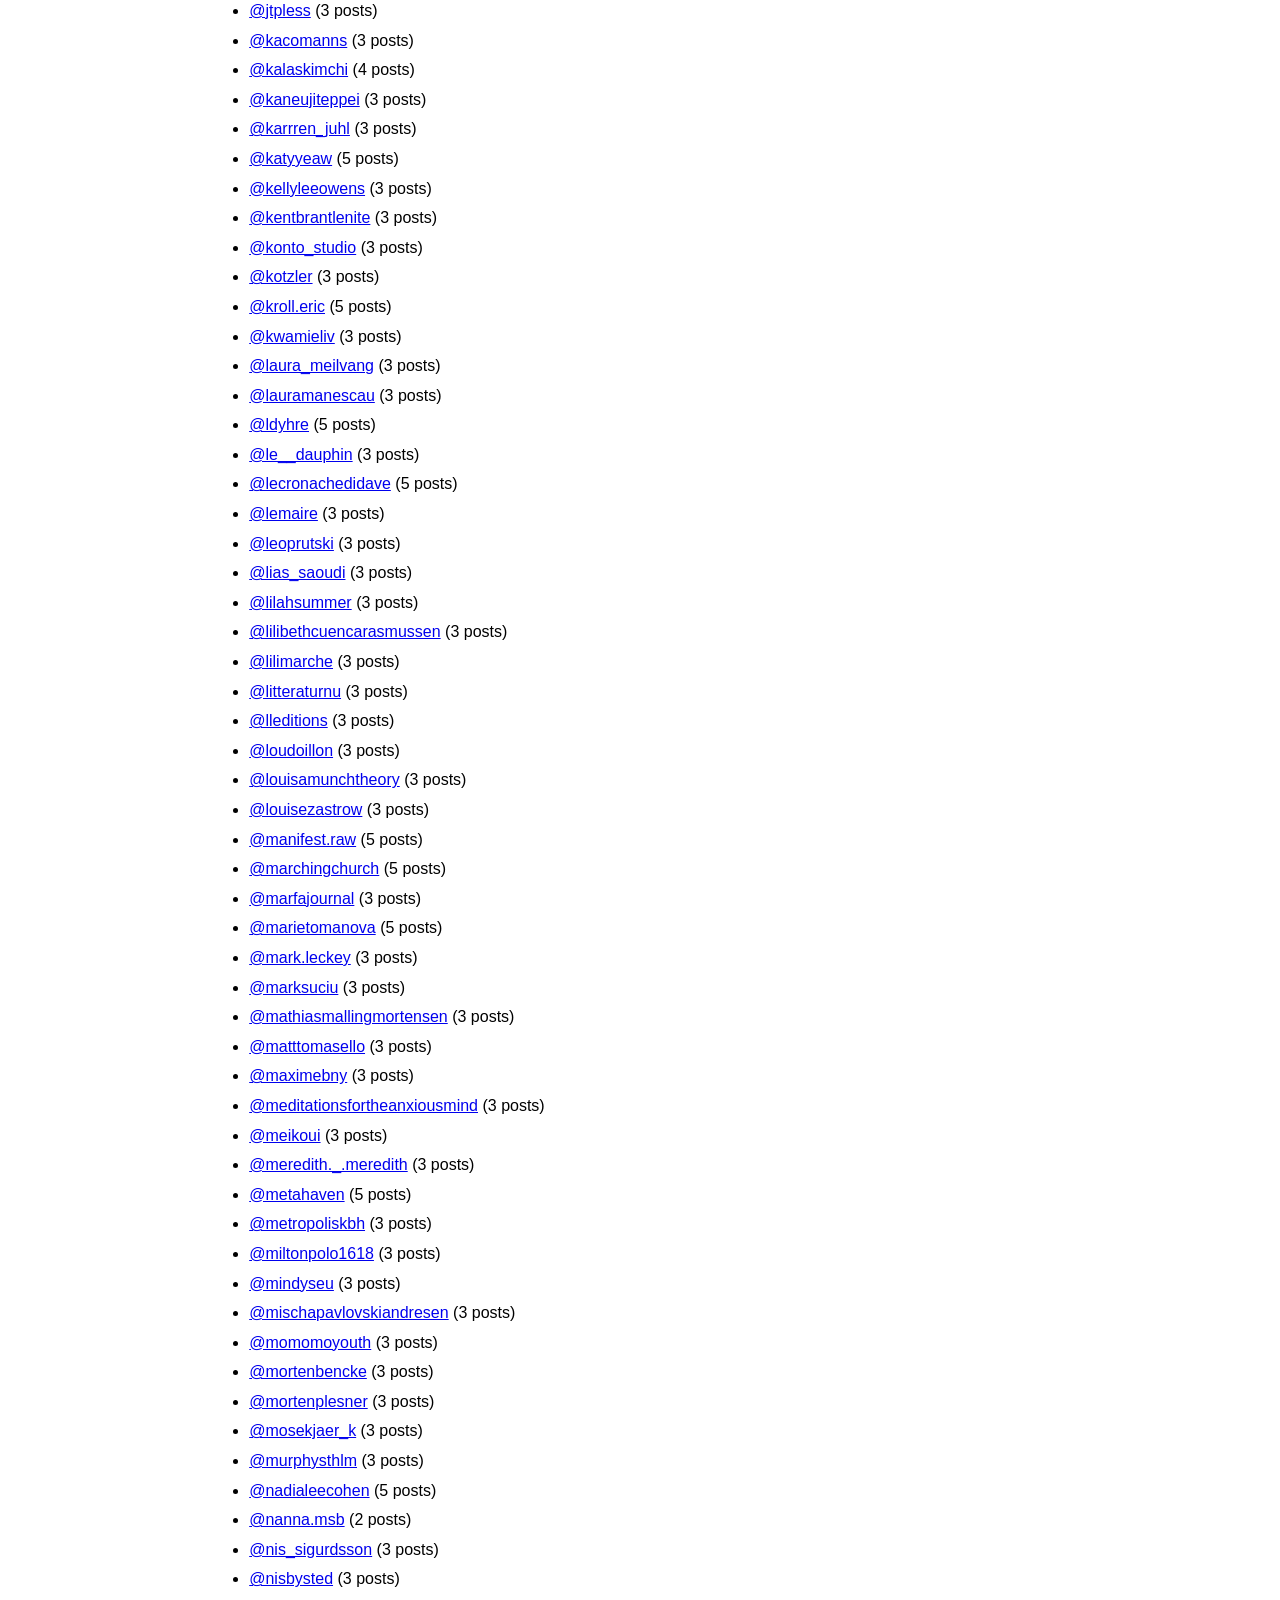
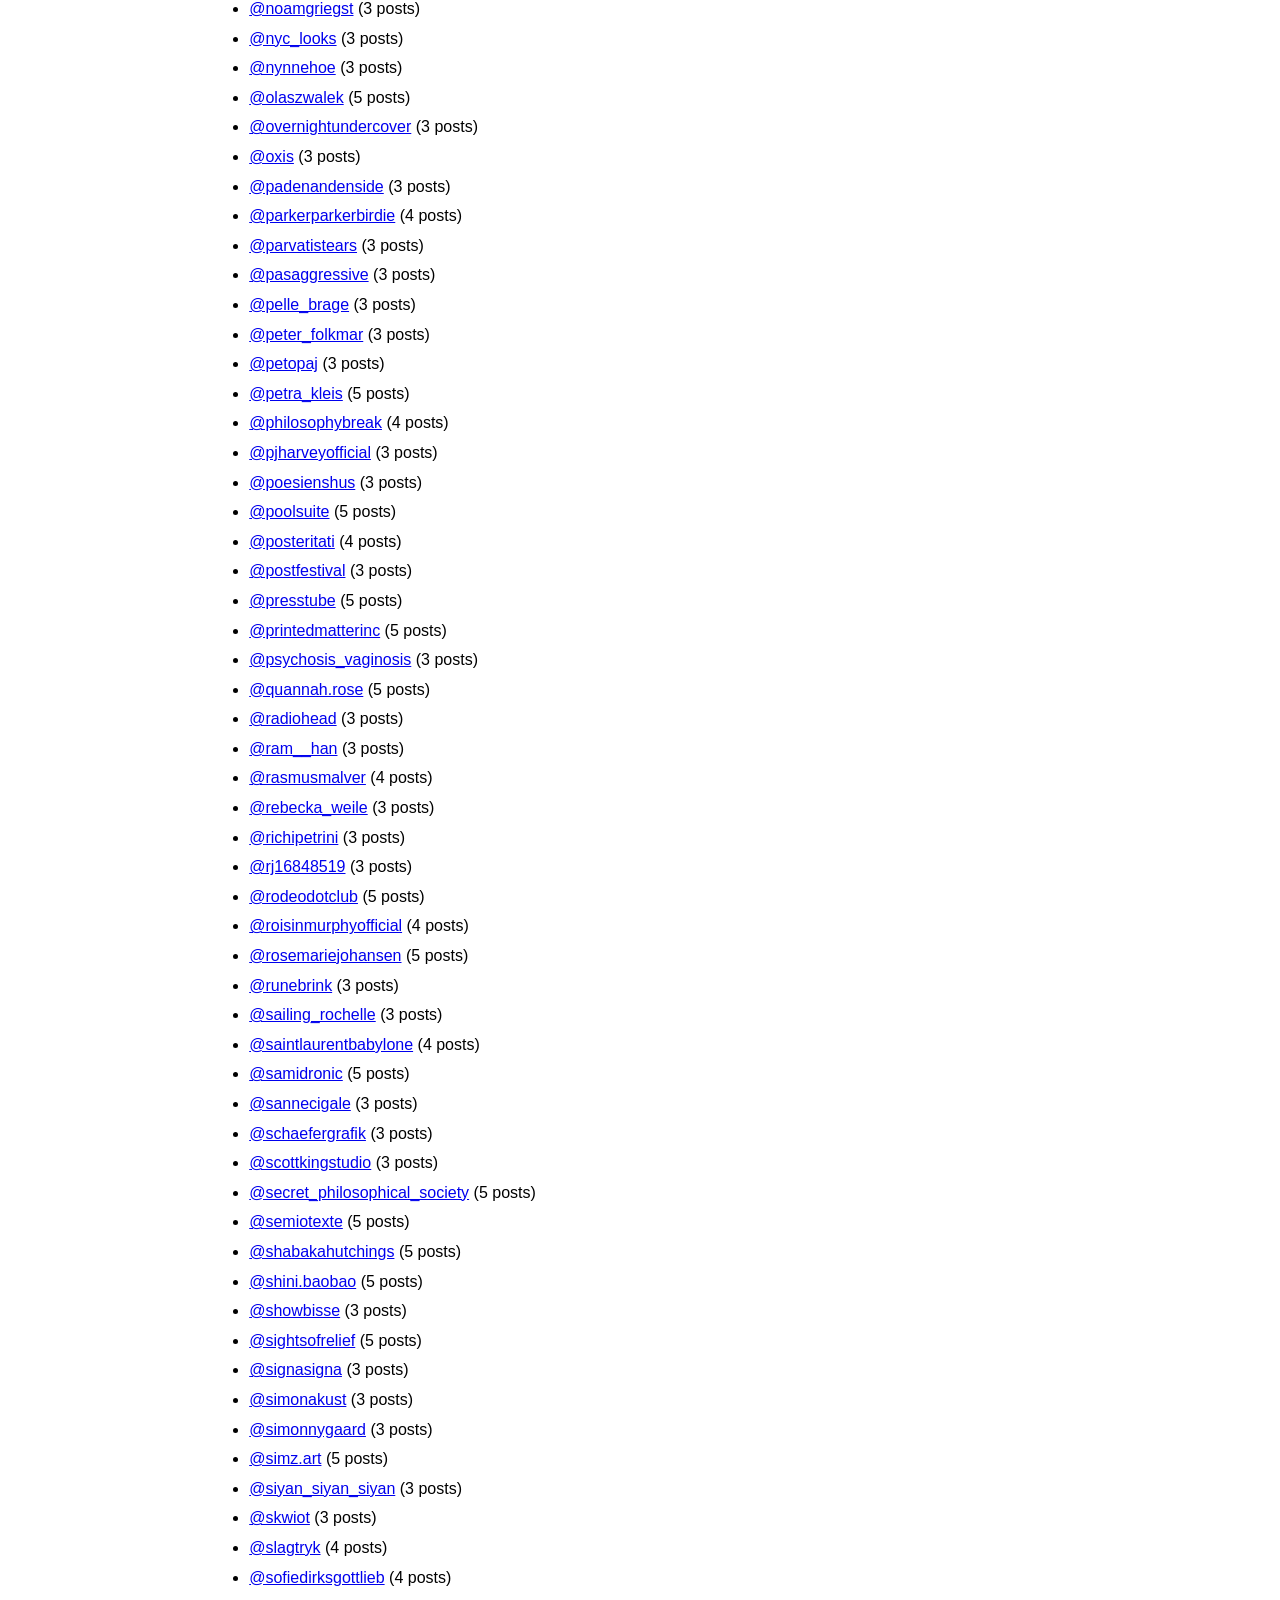
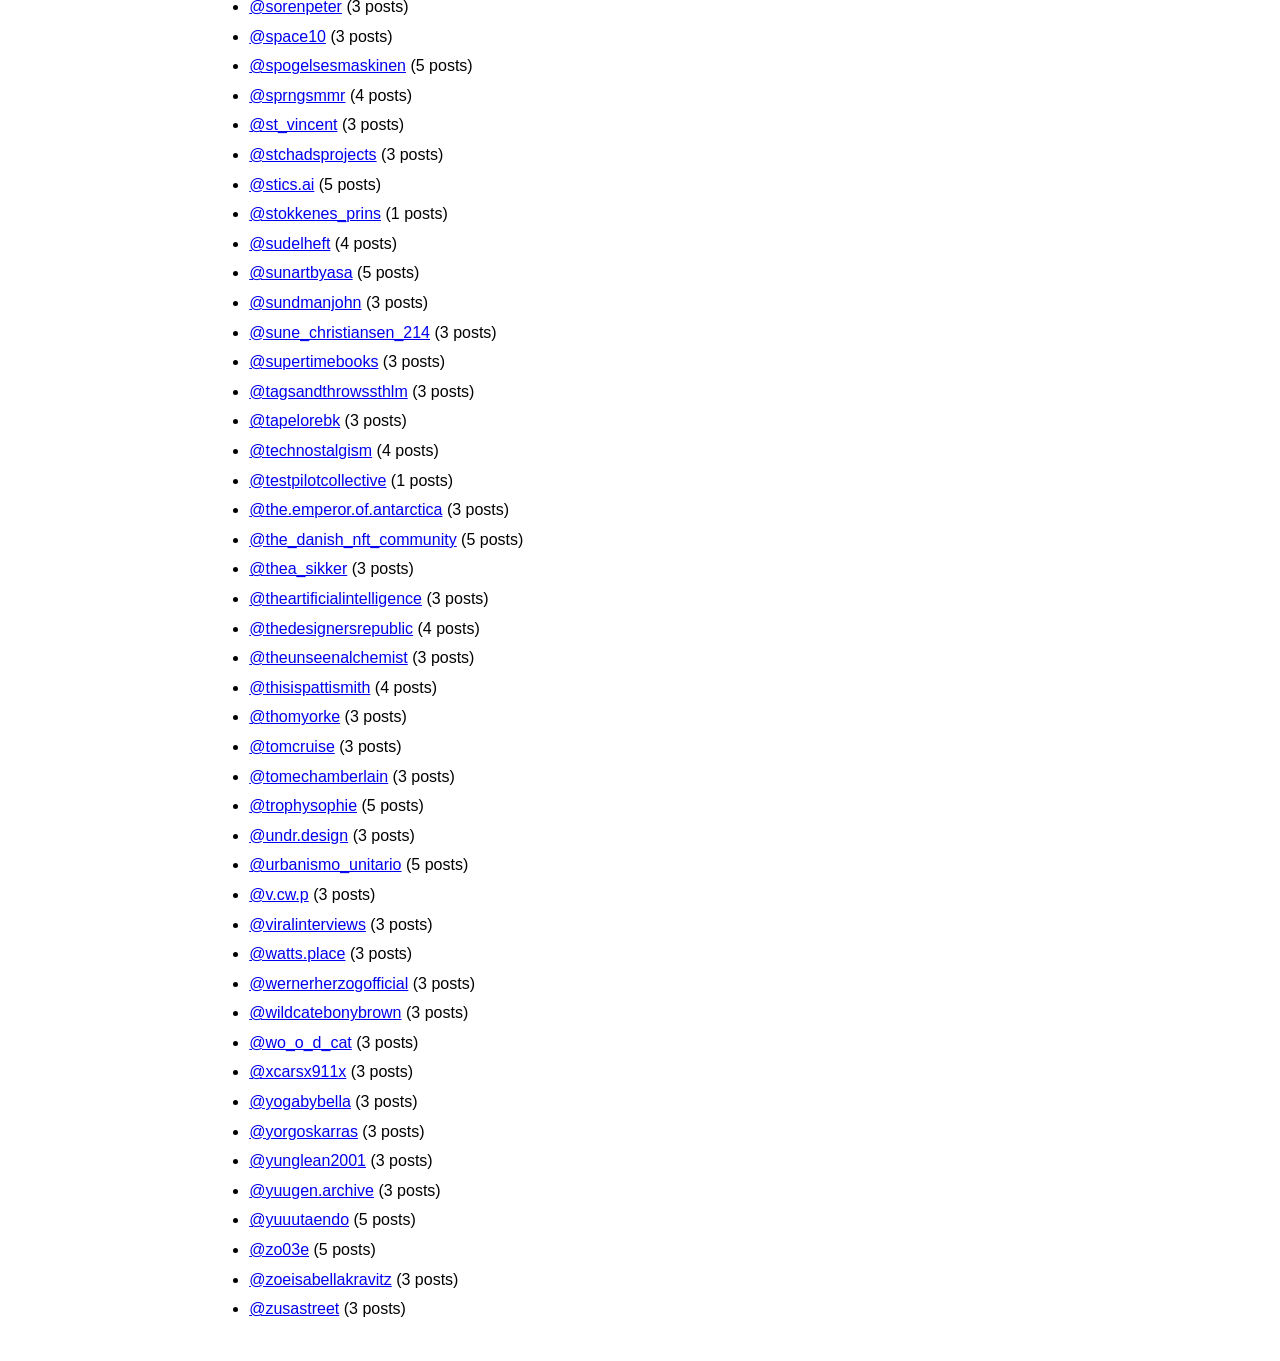
==== commit 70faef12: "Update public feeds - 2026-04-03 02:53" ====
--- a/public/index.html
+++ b/public/index.html
@@ -14,7 +14,7 @@
 </head>
 <body>
   <h1>Instagram RSS feeds</h1>
-  <p>Genereret 02-04-2026 15:48.</p>
+  <p>Genereret 03-04-2026 02:07.</p>
   <p><strong>Alt i én strøm:</strong> <a href="instagram-all.xml">instagram-all.xml</a> <span>(tilføj som almindeligt feed)</span></p>
   <p><strong>Ét feed per profil:</strong> <a href="instagram-by-profile.opml">instagram-by-profile.opml</a> <span>(importér som OPML)</span></p>
   <p><strong>Browser-viewer:</strong> Åbn et feed direkte i browseren, f.eks. <a href="feeds/scottkingstudio.xml">feeds/scottkingstudio.xml</a>.</p>
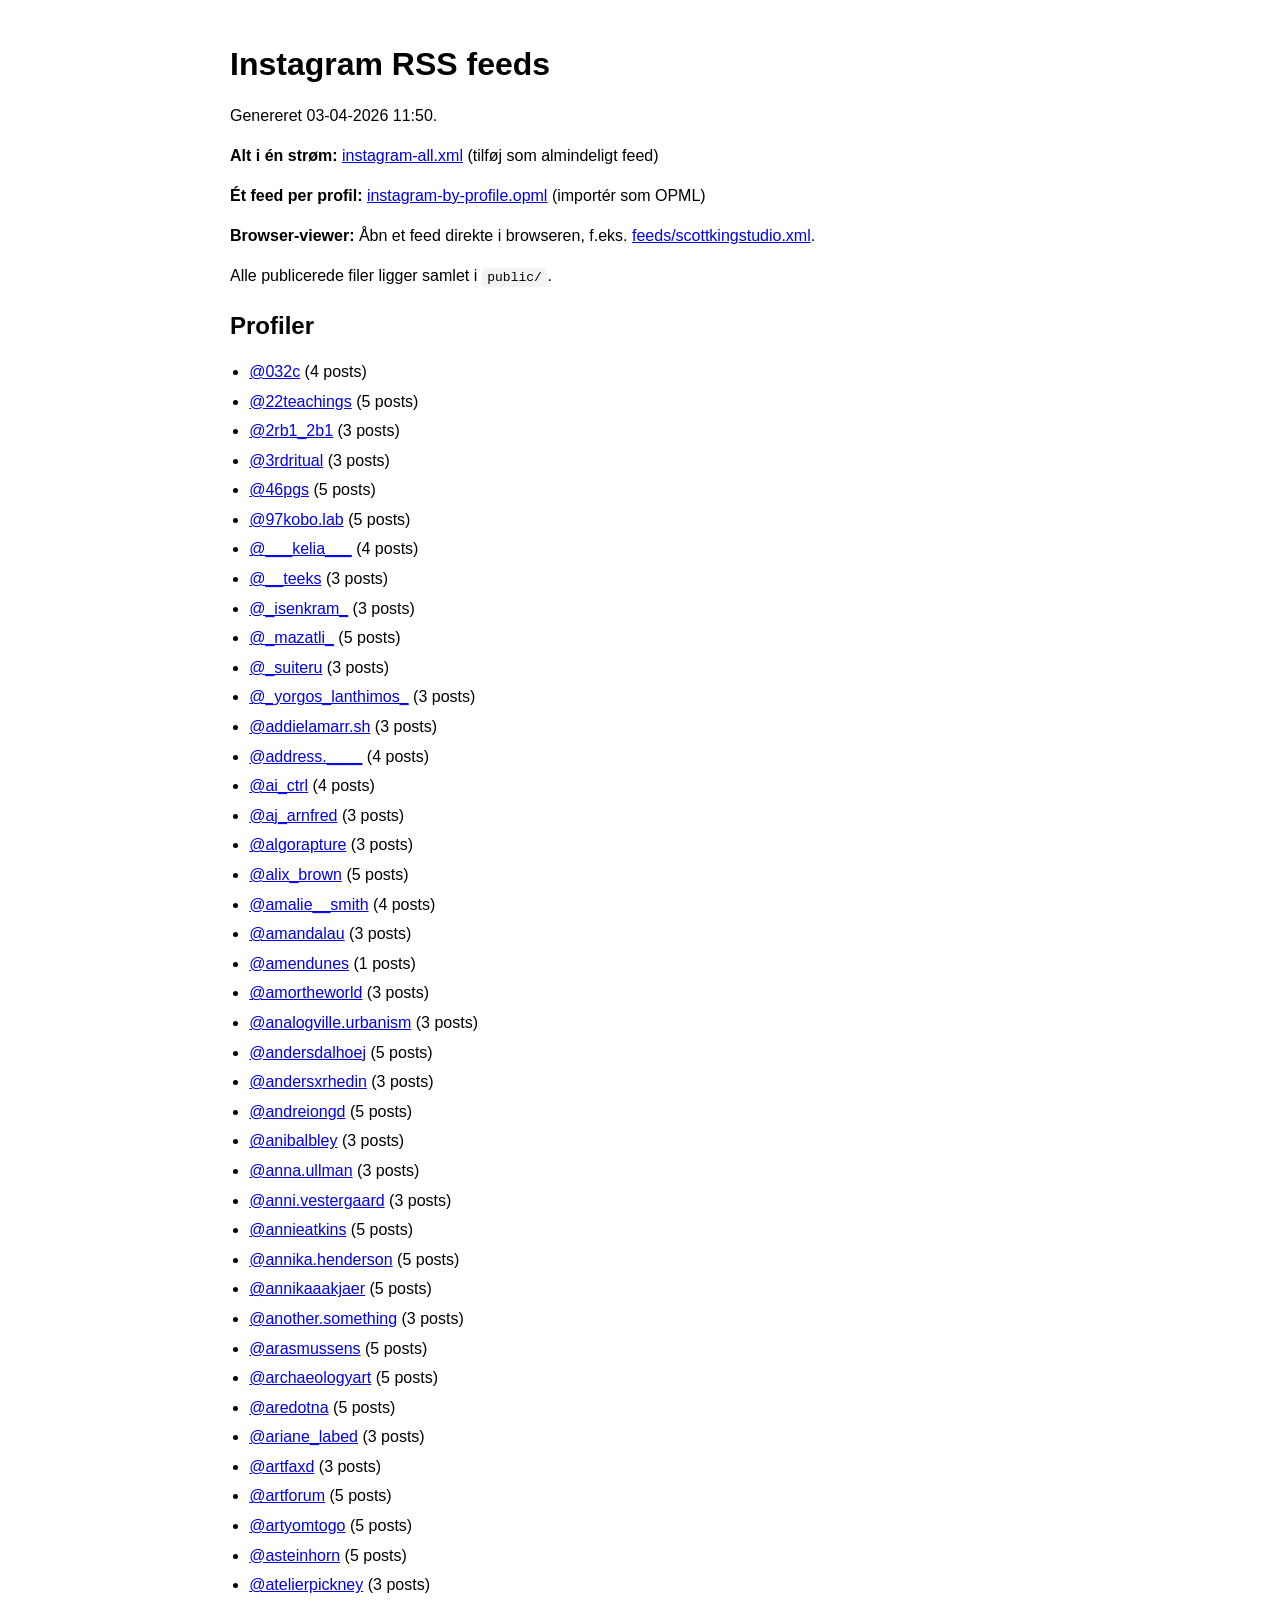
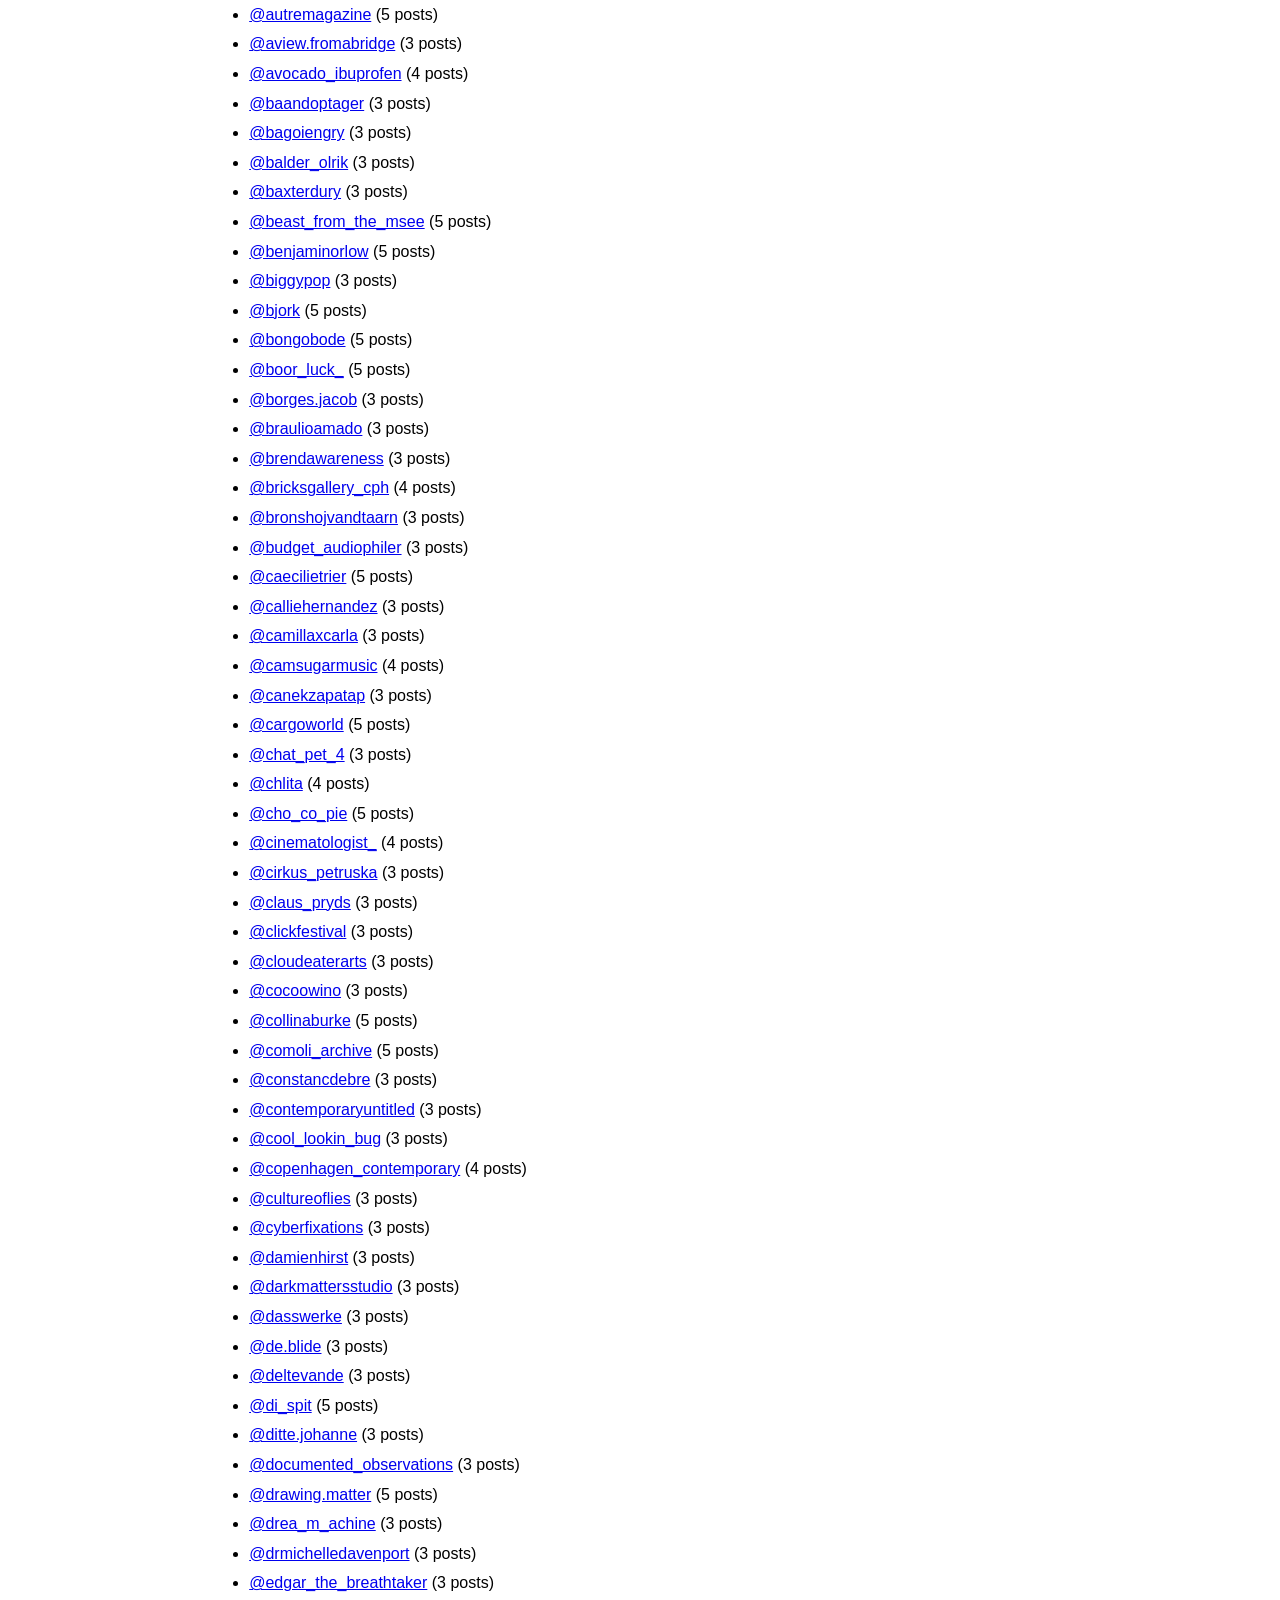
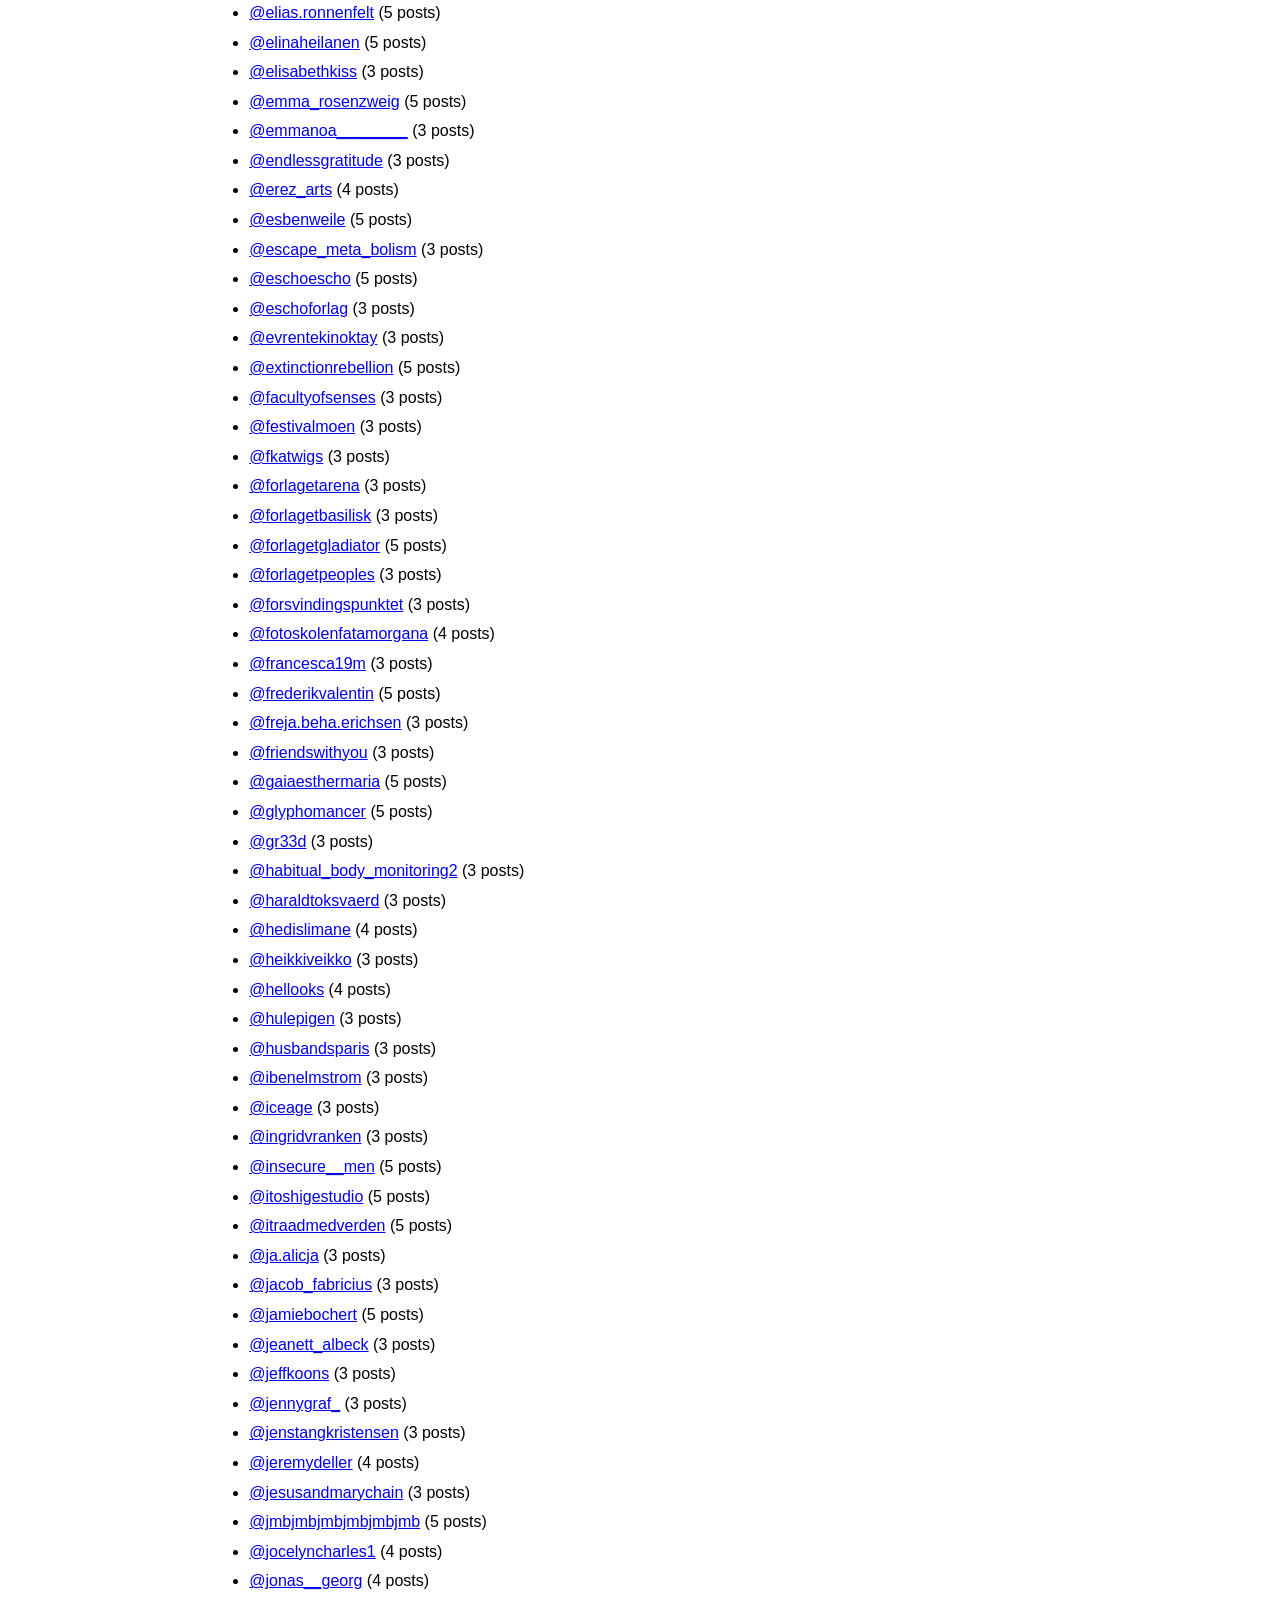
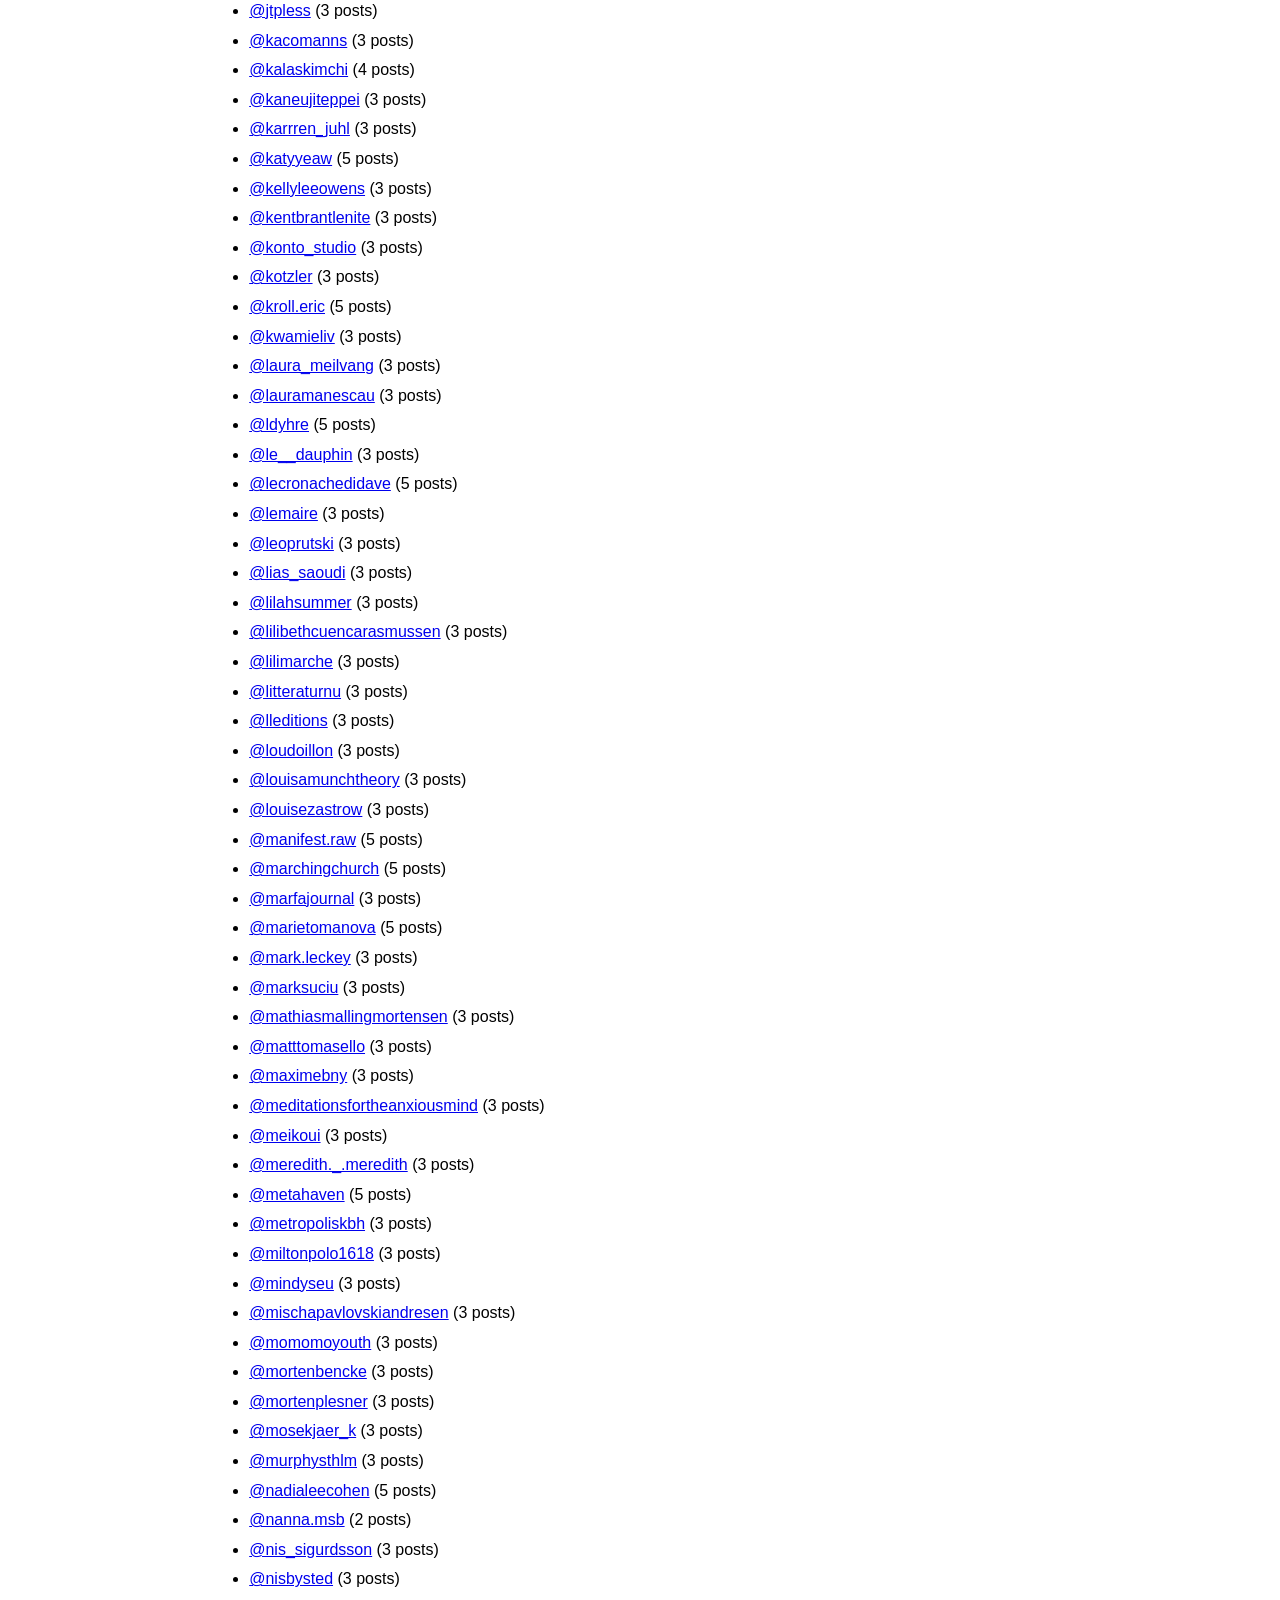
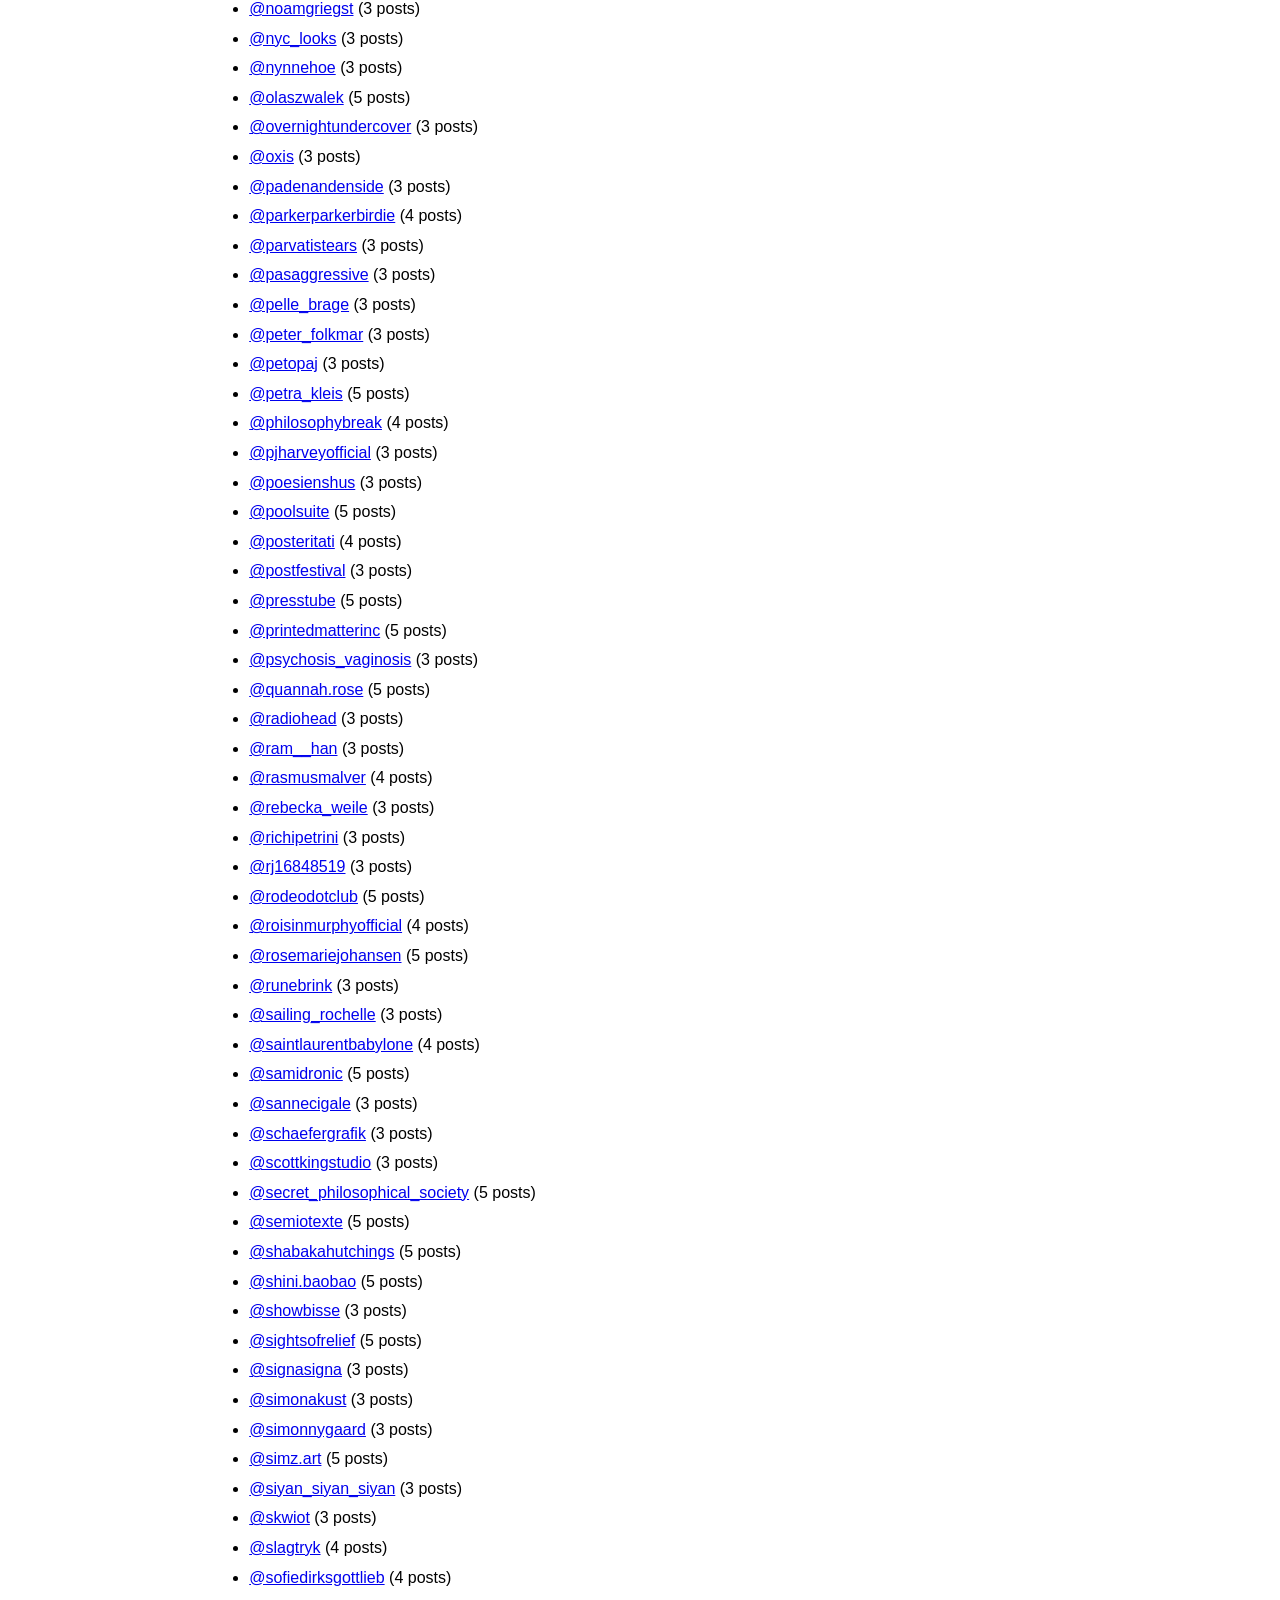
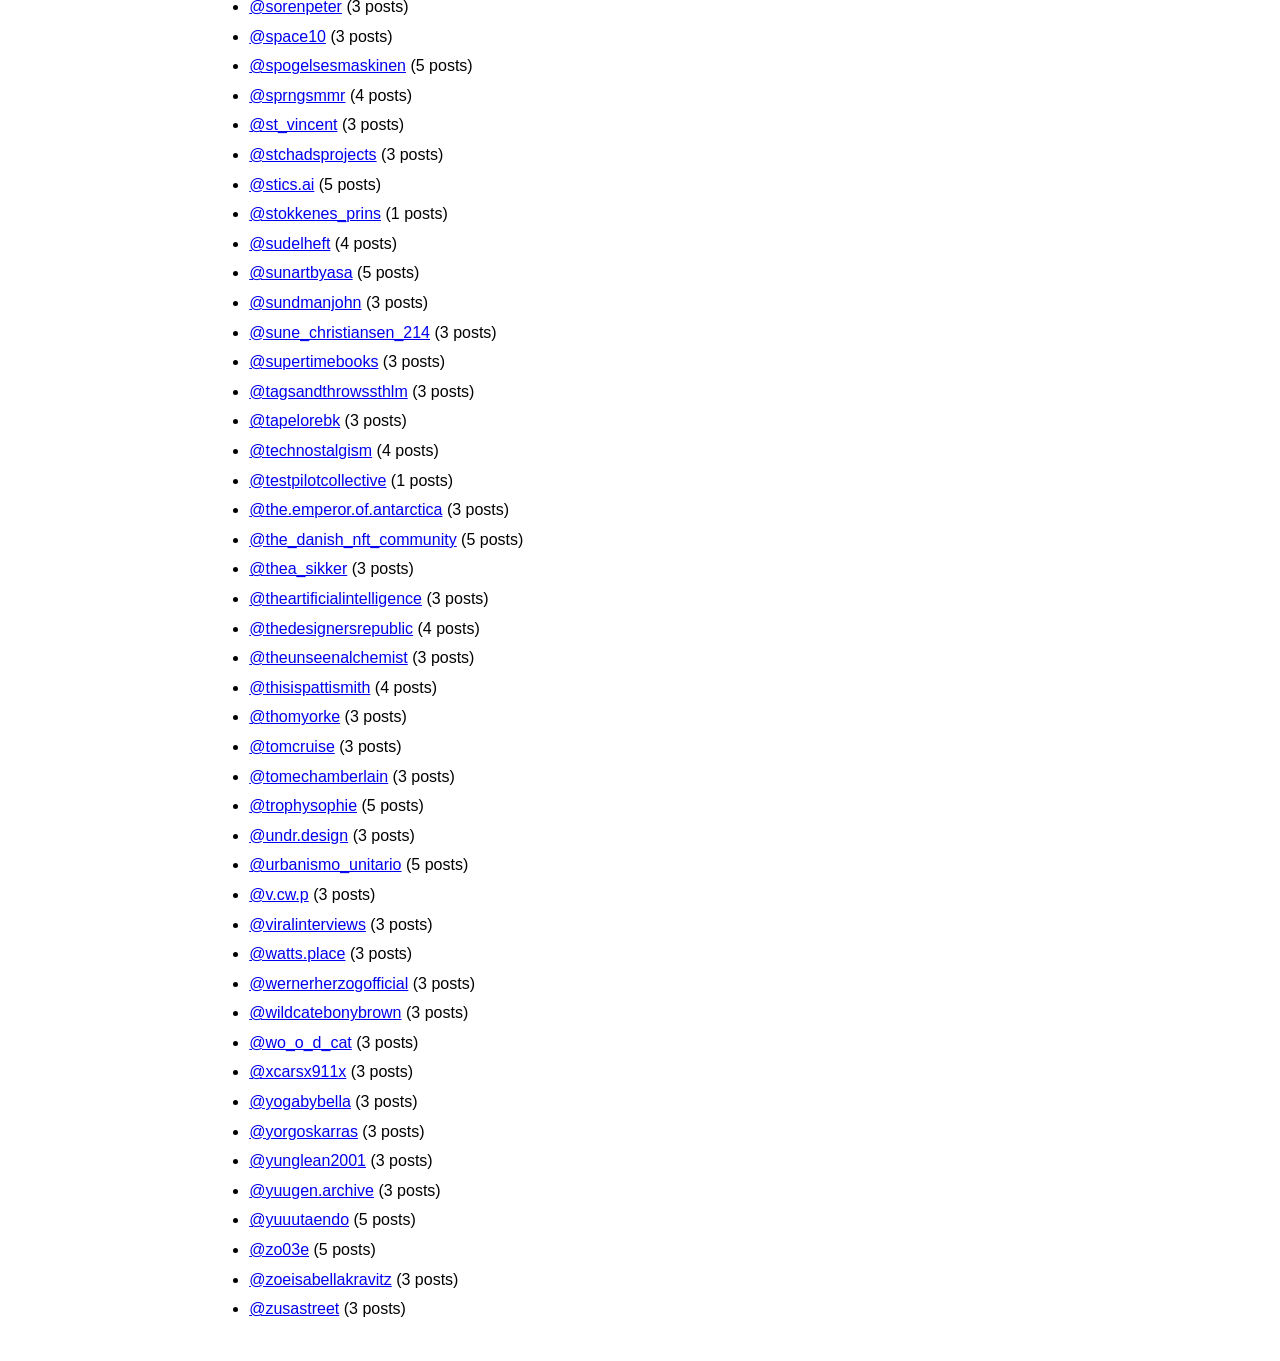
==== commit a447eead: "Update public feeds - 2026-04-03 12:15" ====
--- a/public/index.html
+++ b/public/index.html
@@ -14,7 +14,7 @@
 </head>
 <body>
   <h1>Instagram RSS feeds</h1>
-  <p>Genereret 03-04-2026 02:07.</p>
+  <p>Genereret 03-04-2026 11:50.</p>
   <p><strong>Alt i én strøm:</strong> <a href="instagram-all.xml">instagram-all.xml</a> <span>(tilføj som almindeligt feed)</span></p>
   <p><strong>Ét feed per profil:</strong> <a href="instagram-by-profile.opml">instagram-by-profile.opml</a> <span>(importér som OPML)</span></p>
   <p><strong>Browser-viewer:</strong> Åbn et feed direkte i browseren, f.eks. <a href="feeds/scottkingstudio.xml">feeds/scottkingstudio.xml</a>.</p>
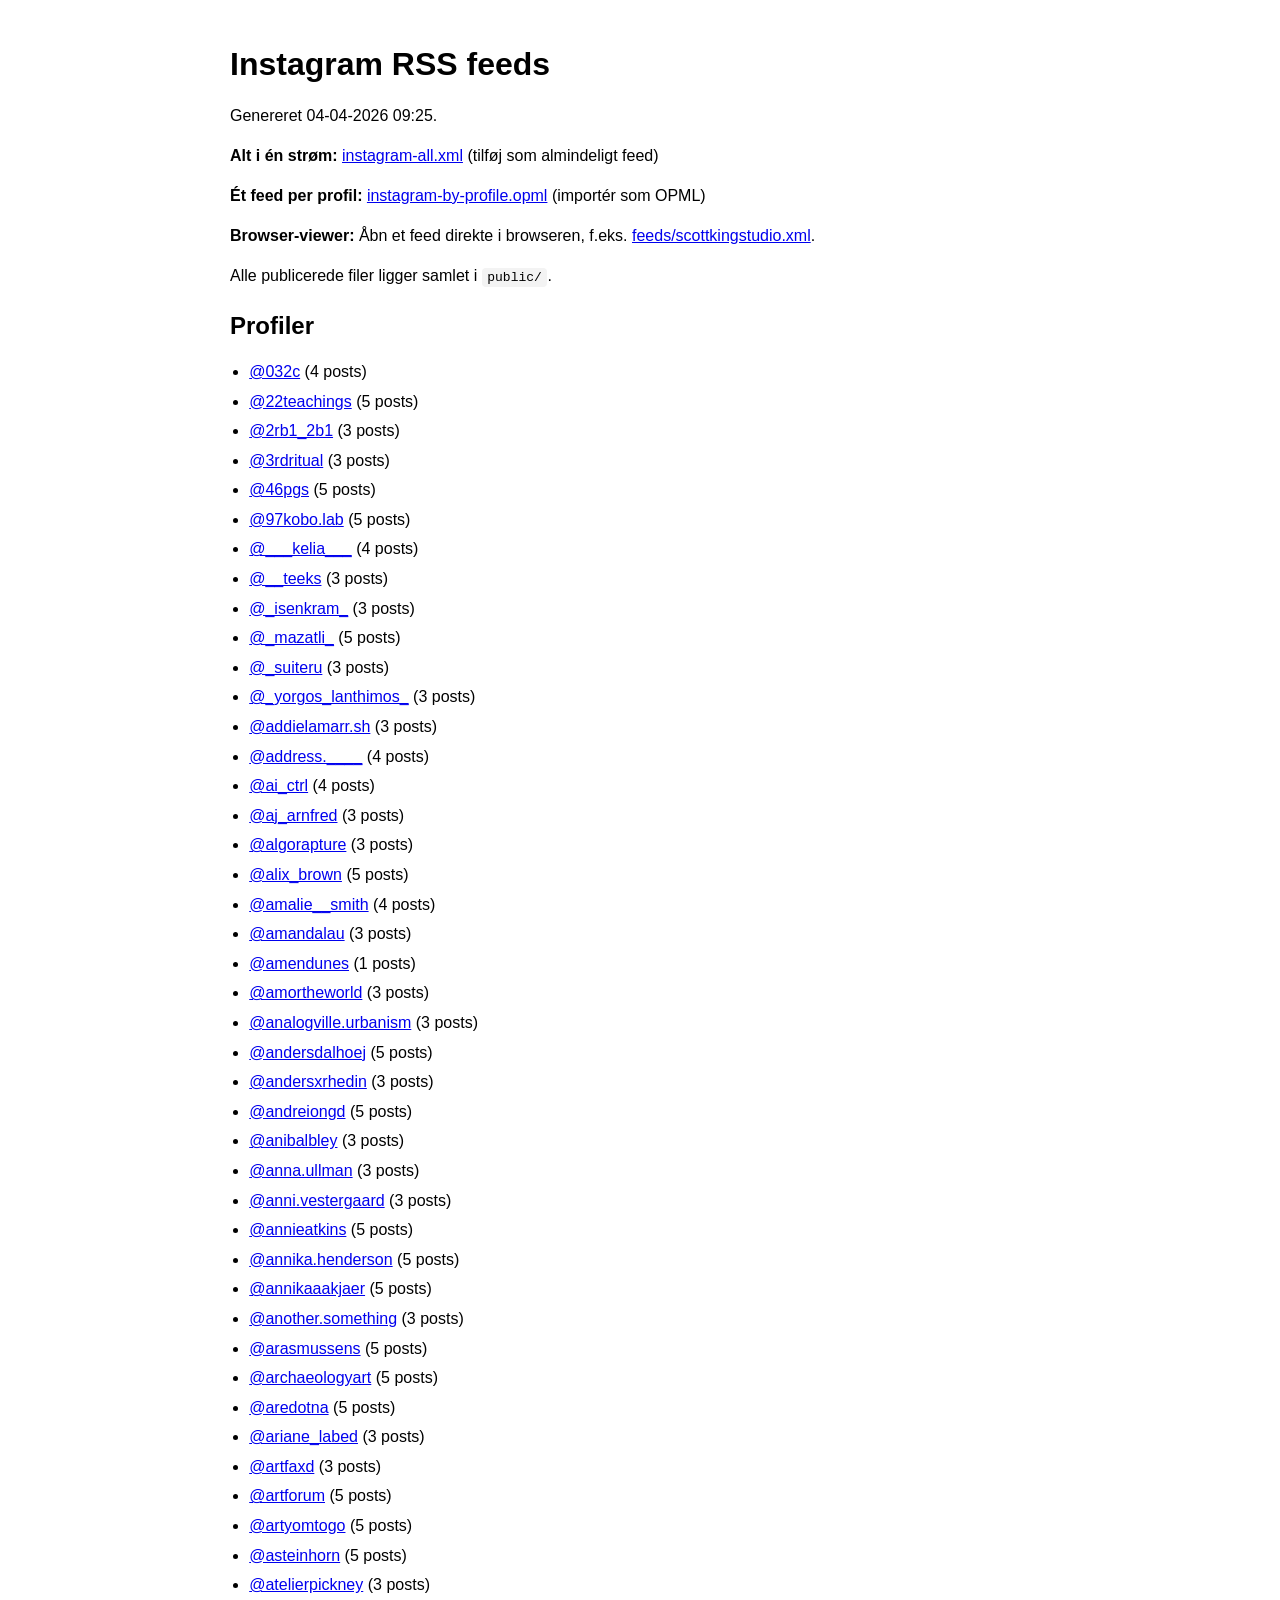
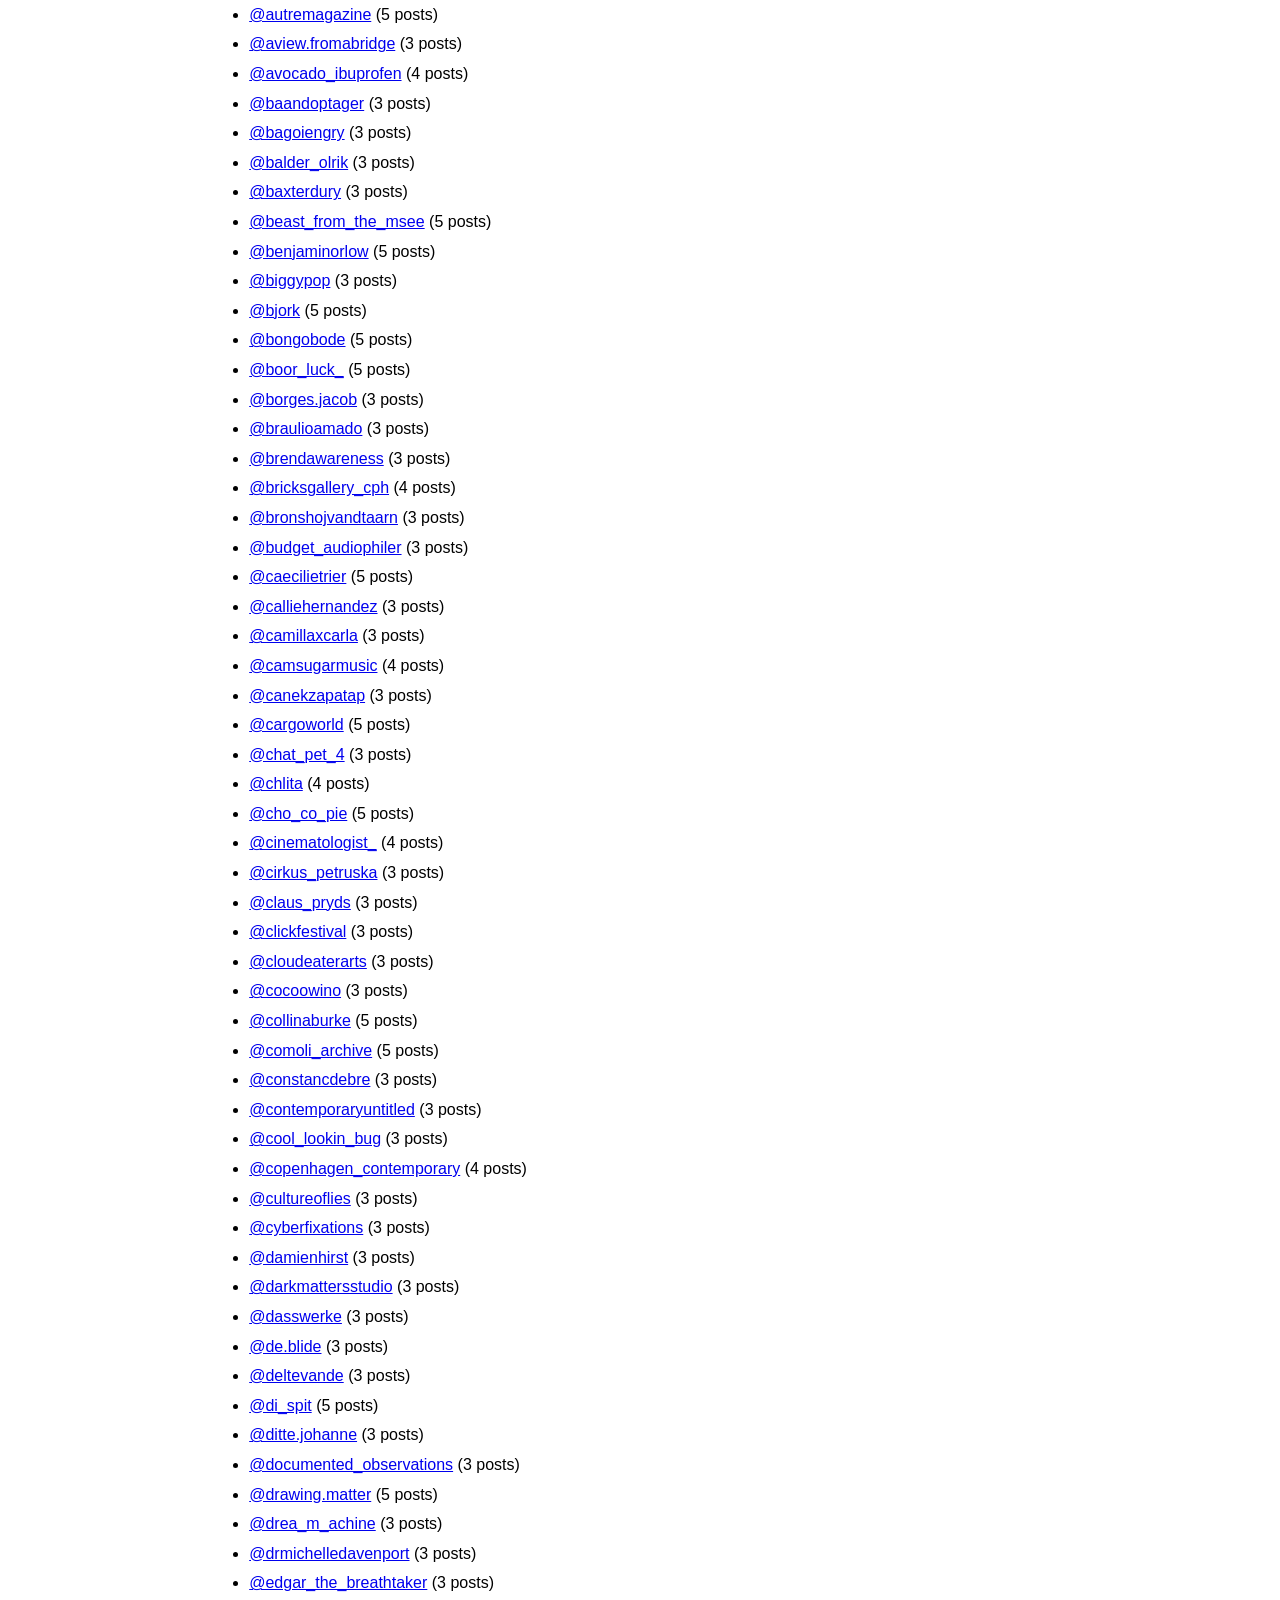
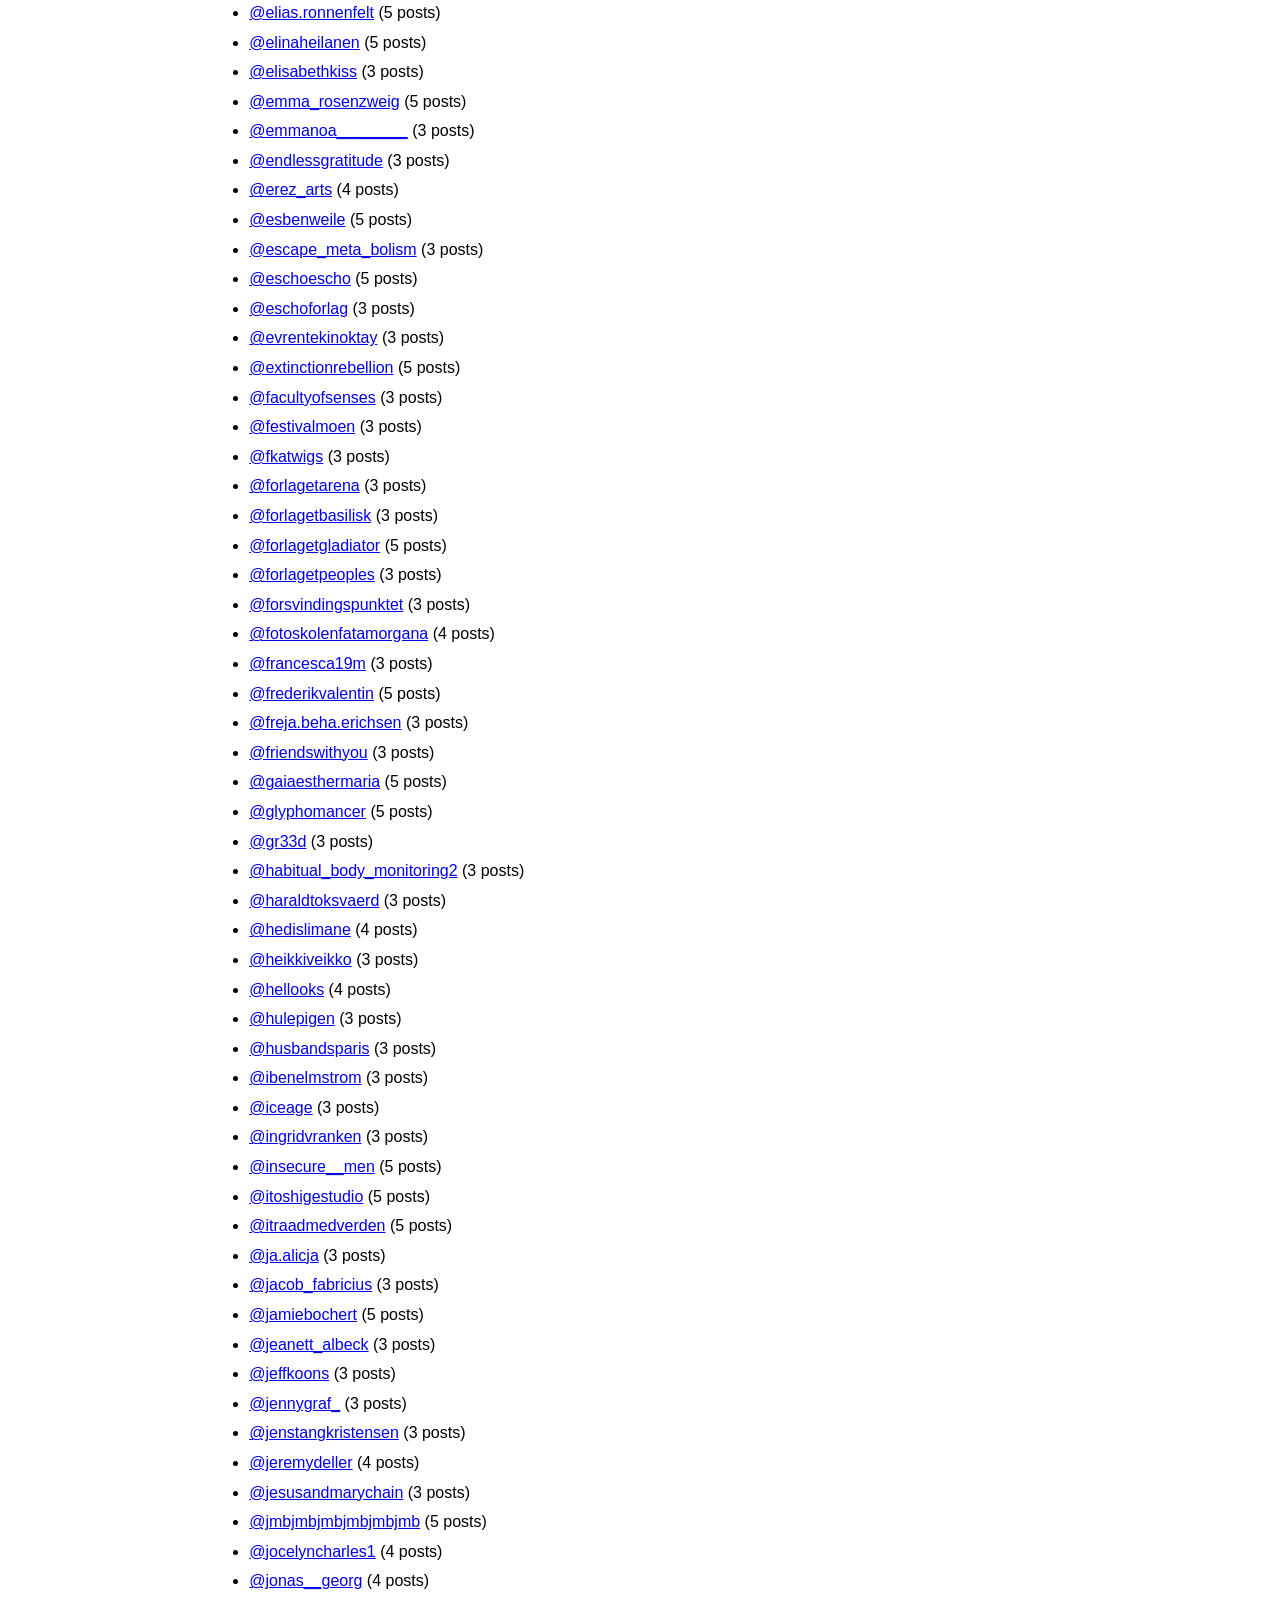
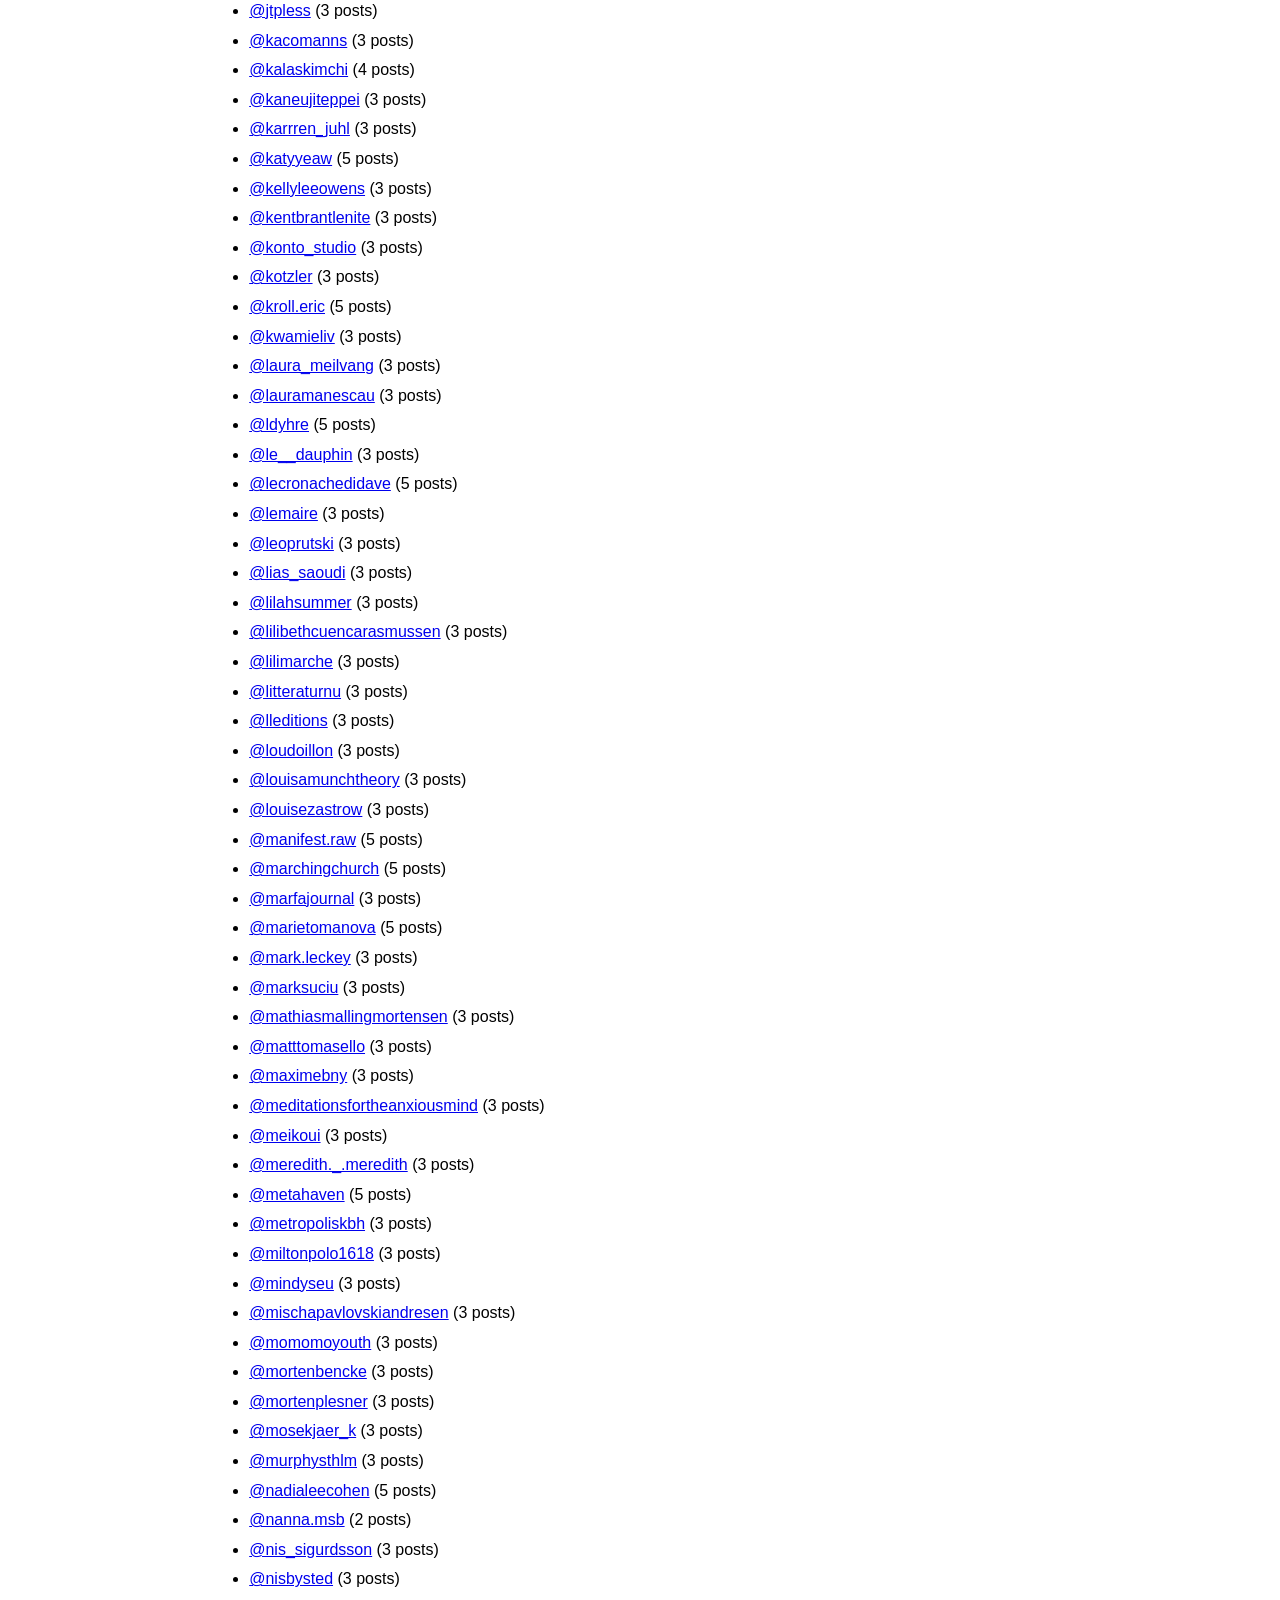
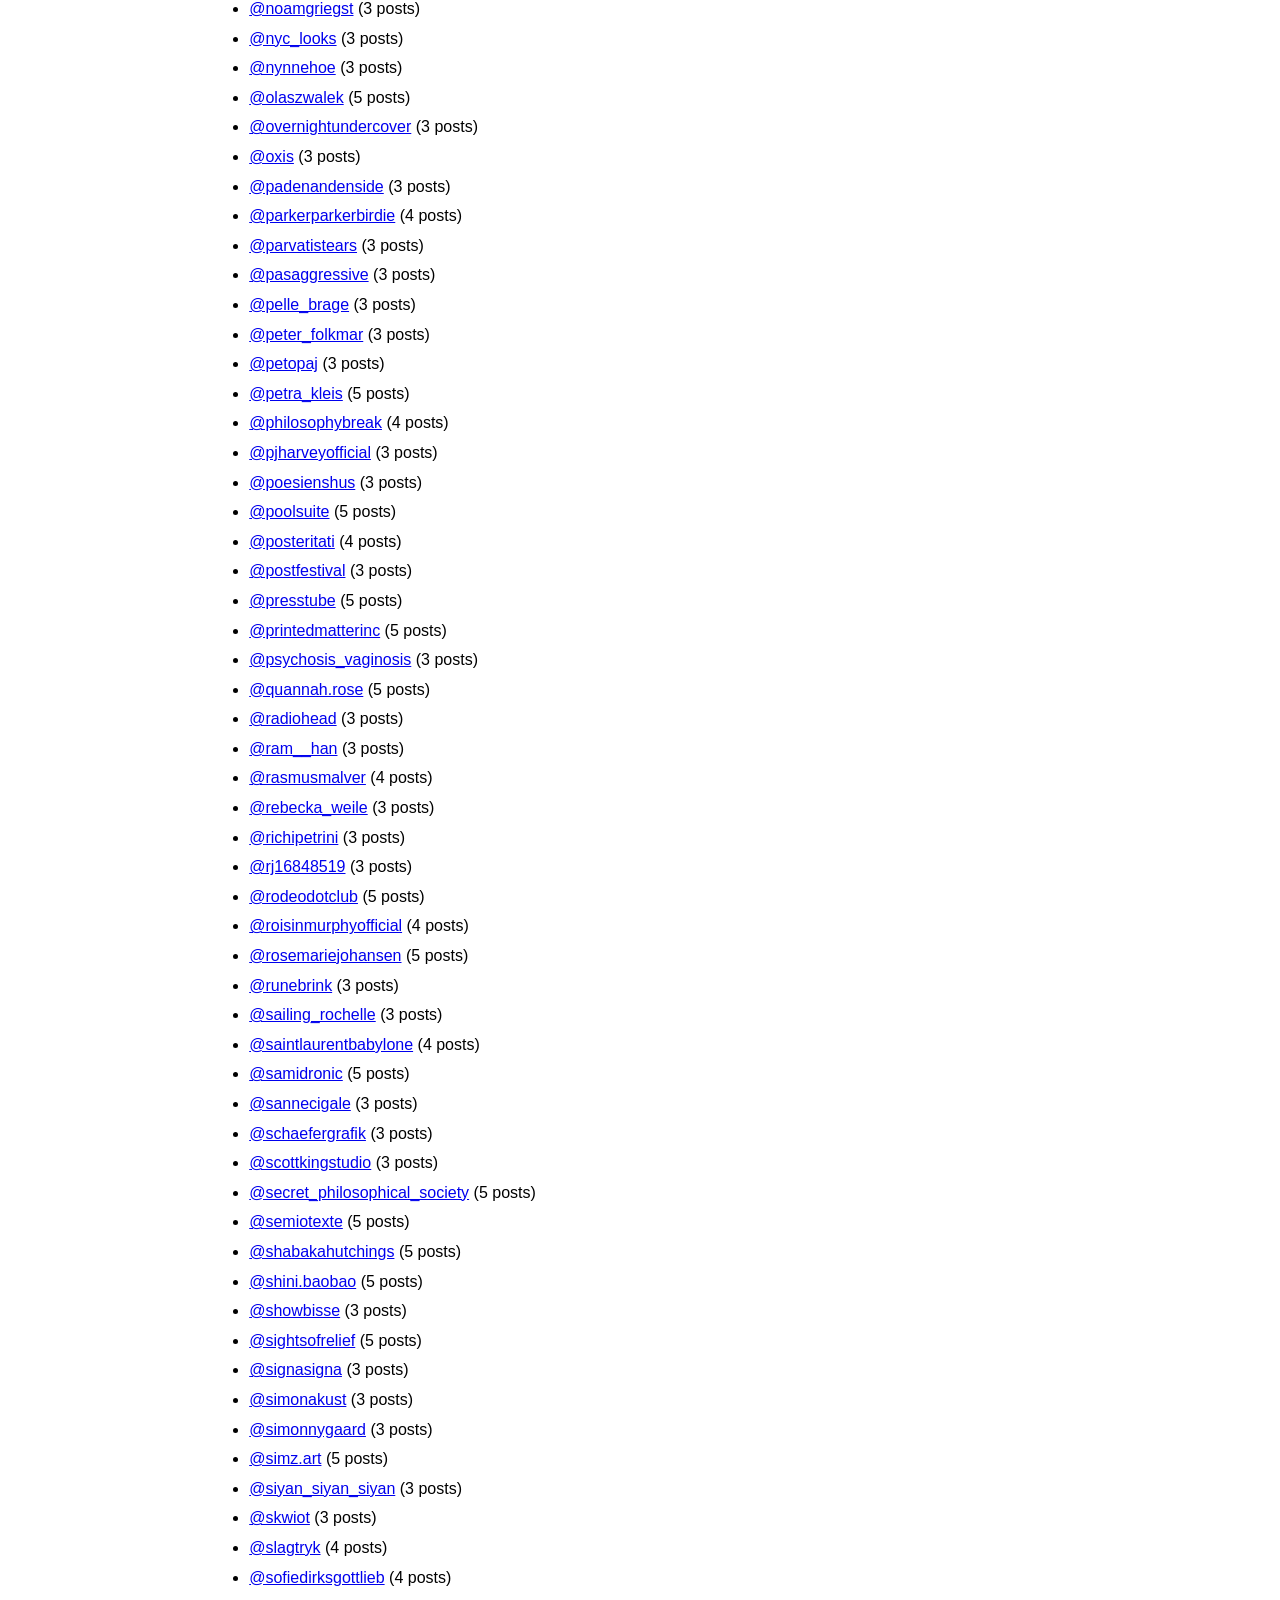
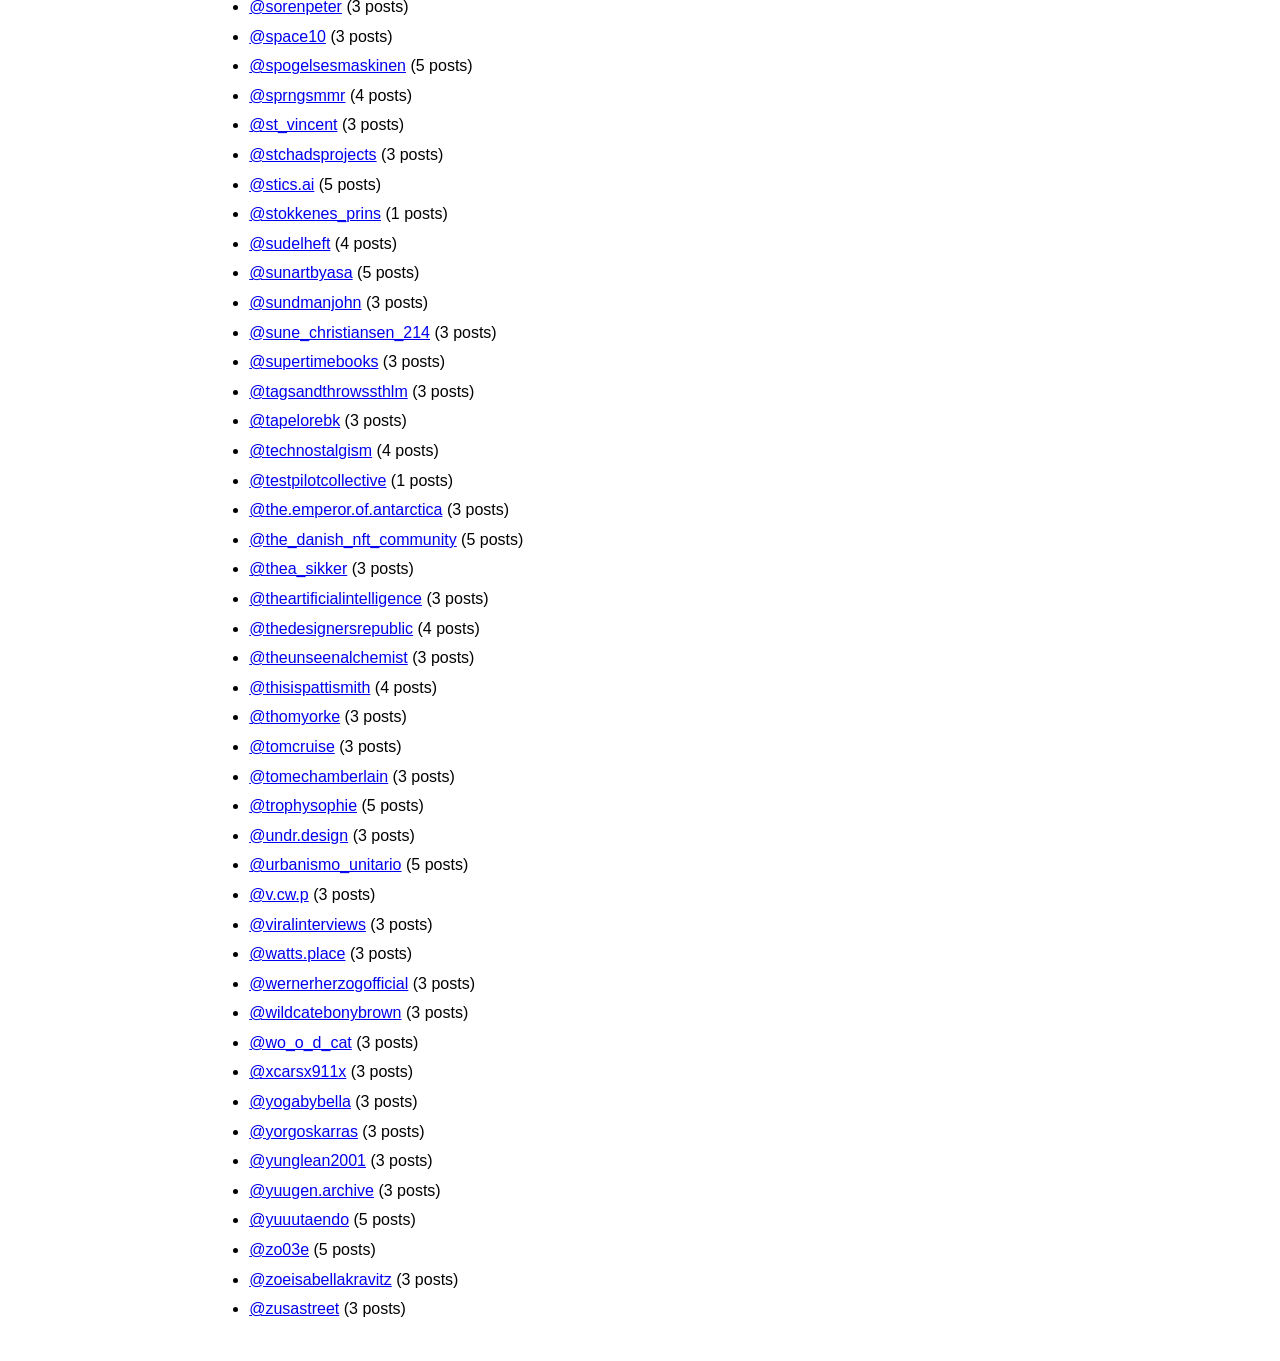
==== commit aef24f83: "Update public feeds - 2026-04-04 10:12" ====
--- a/public/index.html
+++ b/public/index.html
@@ -14,7 +14,7 @@
 </head>
 <body>
   <h1>Instagram RSS feeds</h1>
-  <p>Genereret 03-04-2026 11:50.</p>
+  <p>Genereret 04-04-2026 09:25.</p>
   <p><strong>Alt i én strøm:</strong> <a href="instagram-all.xml">instagram-all.xml</a> <span>(tilføj som almindeligt feed)</span></p>
   <p><strong>Ét feed per profil:</strong> <a href="instagram-by-profile.opml">instagram-by-profile.opml</a> <span>(importér som OPML)</span></p>
   <p><strong>Browser-viewer:</strong> Åbn et feed direkte i browseren, f.eks. <a href="feeds/scottkingstudio.xml">feeds/scottkingstudio.xml</a>.</p>
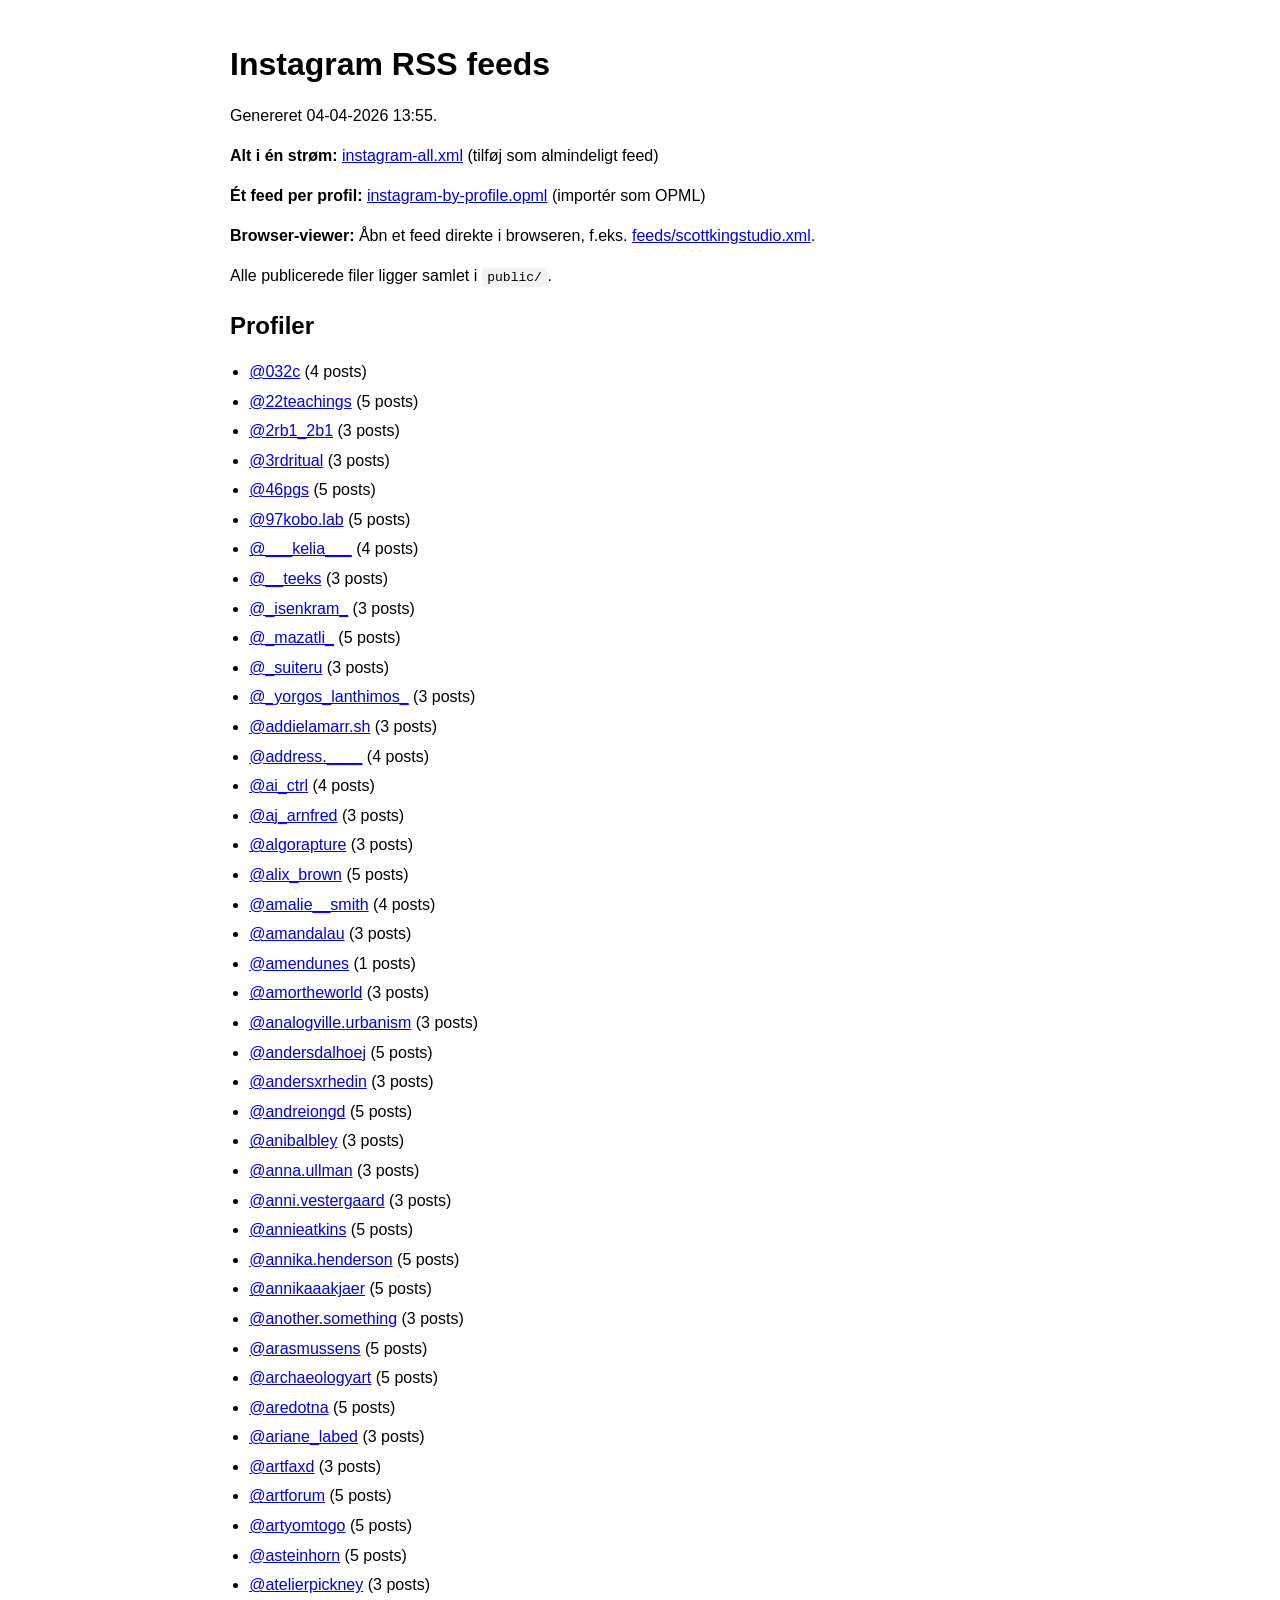
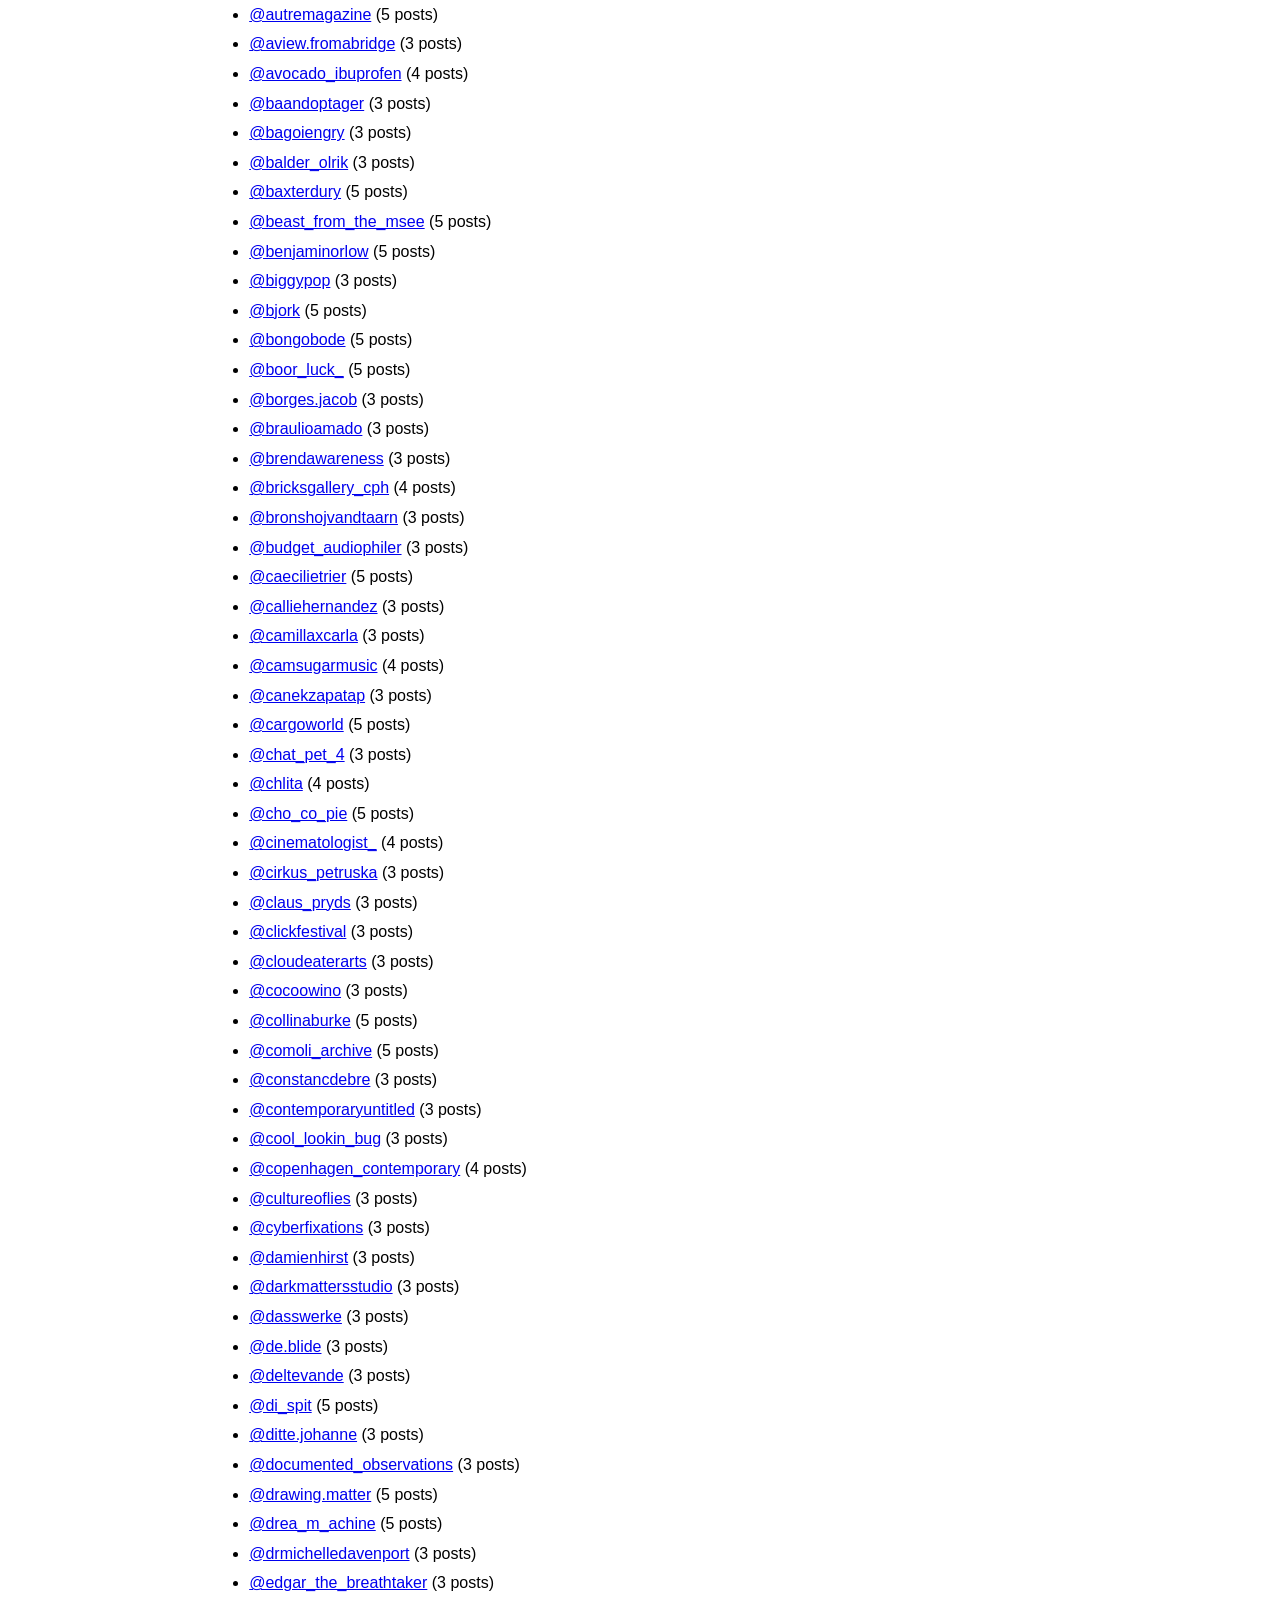
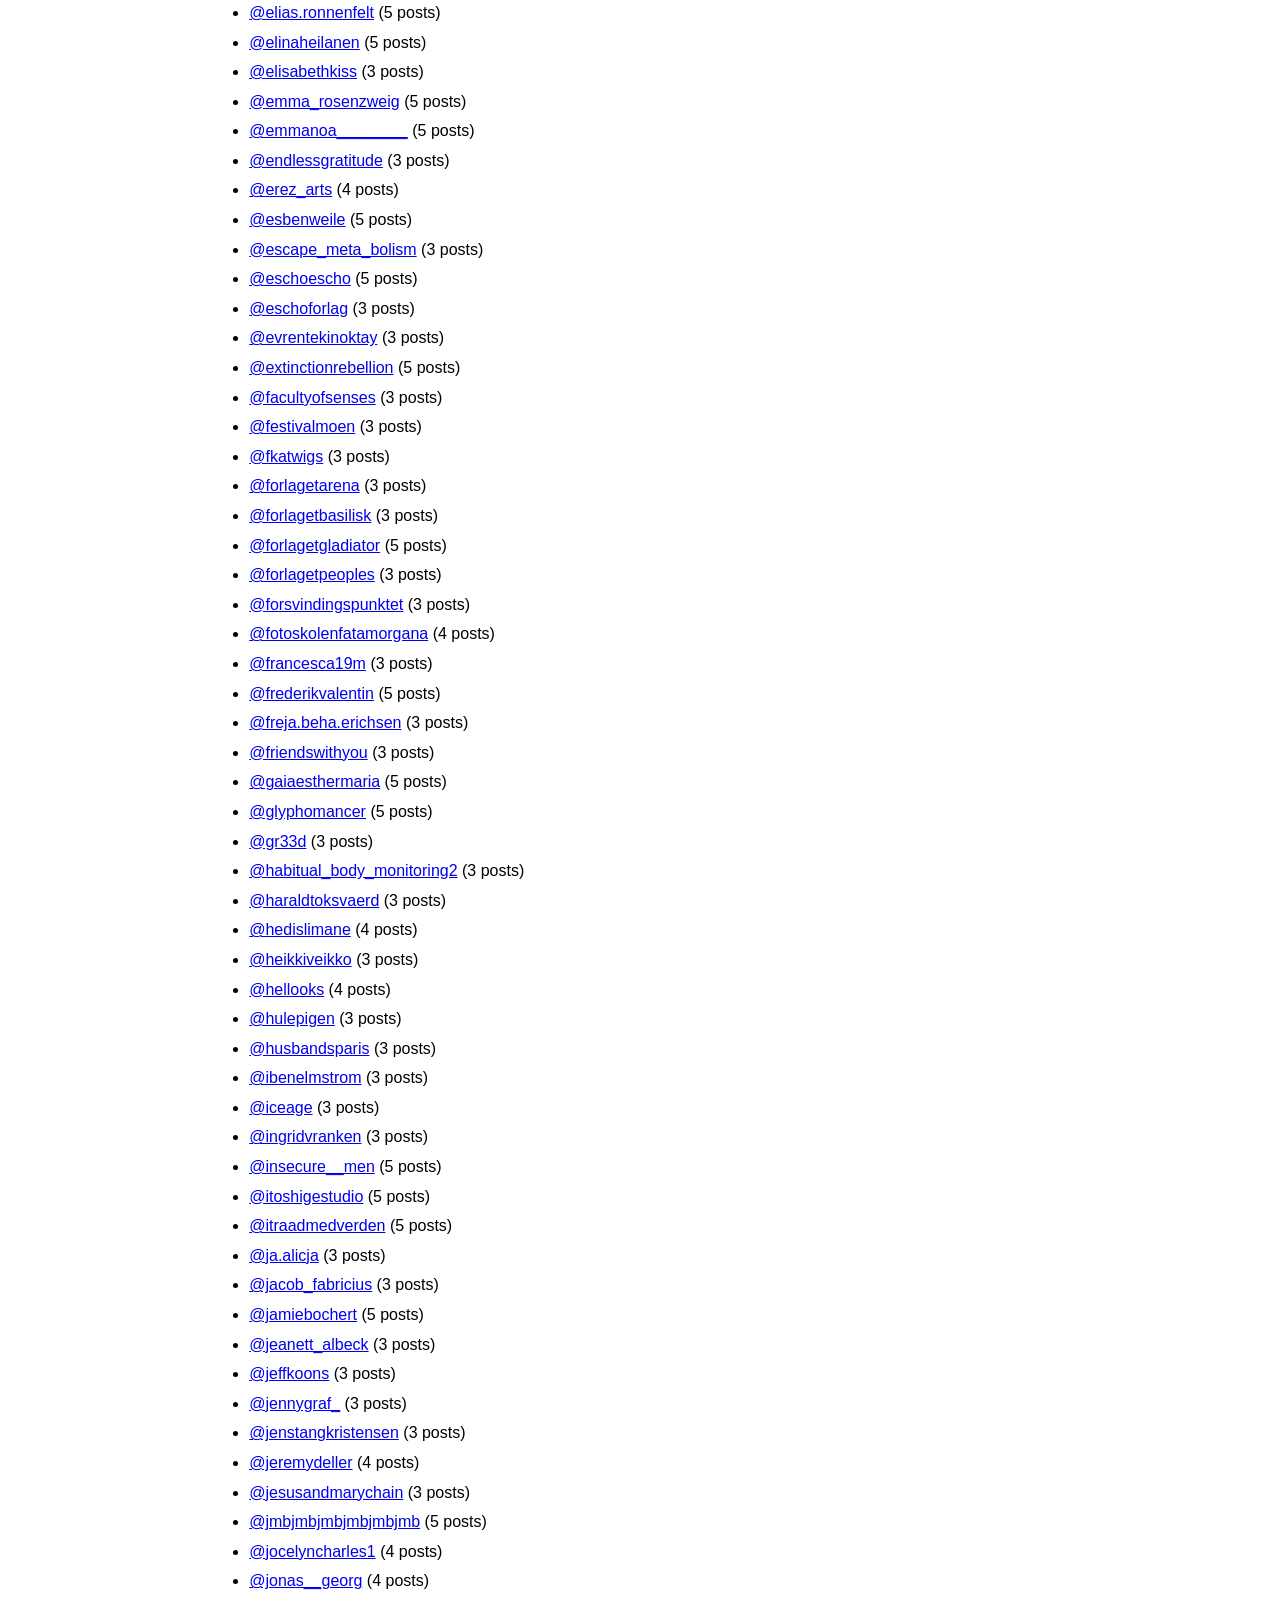
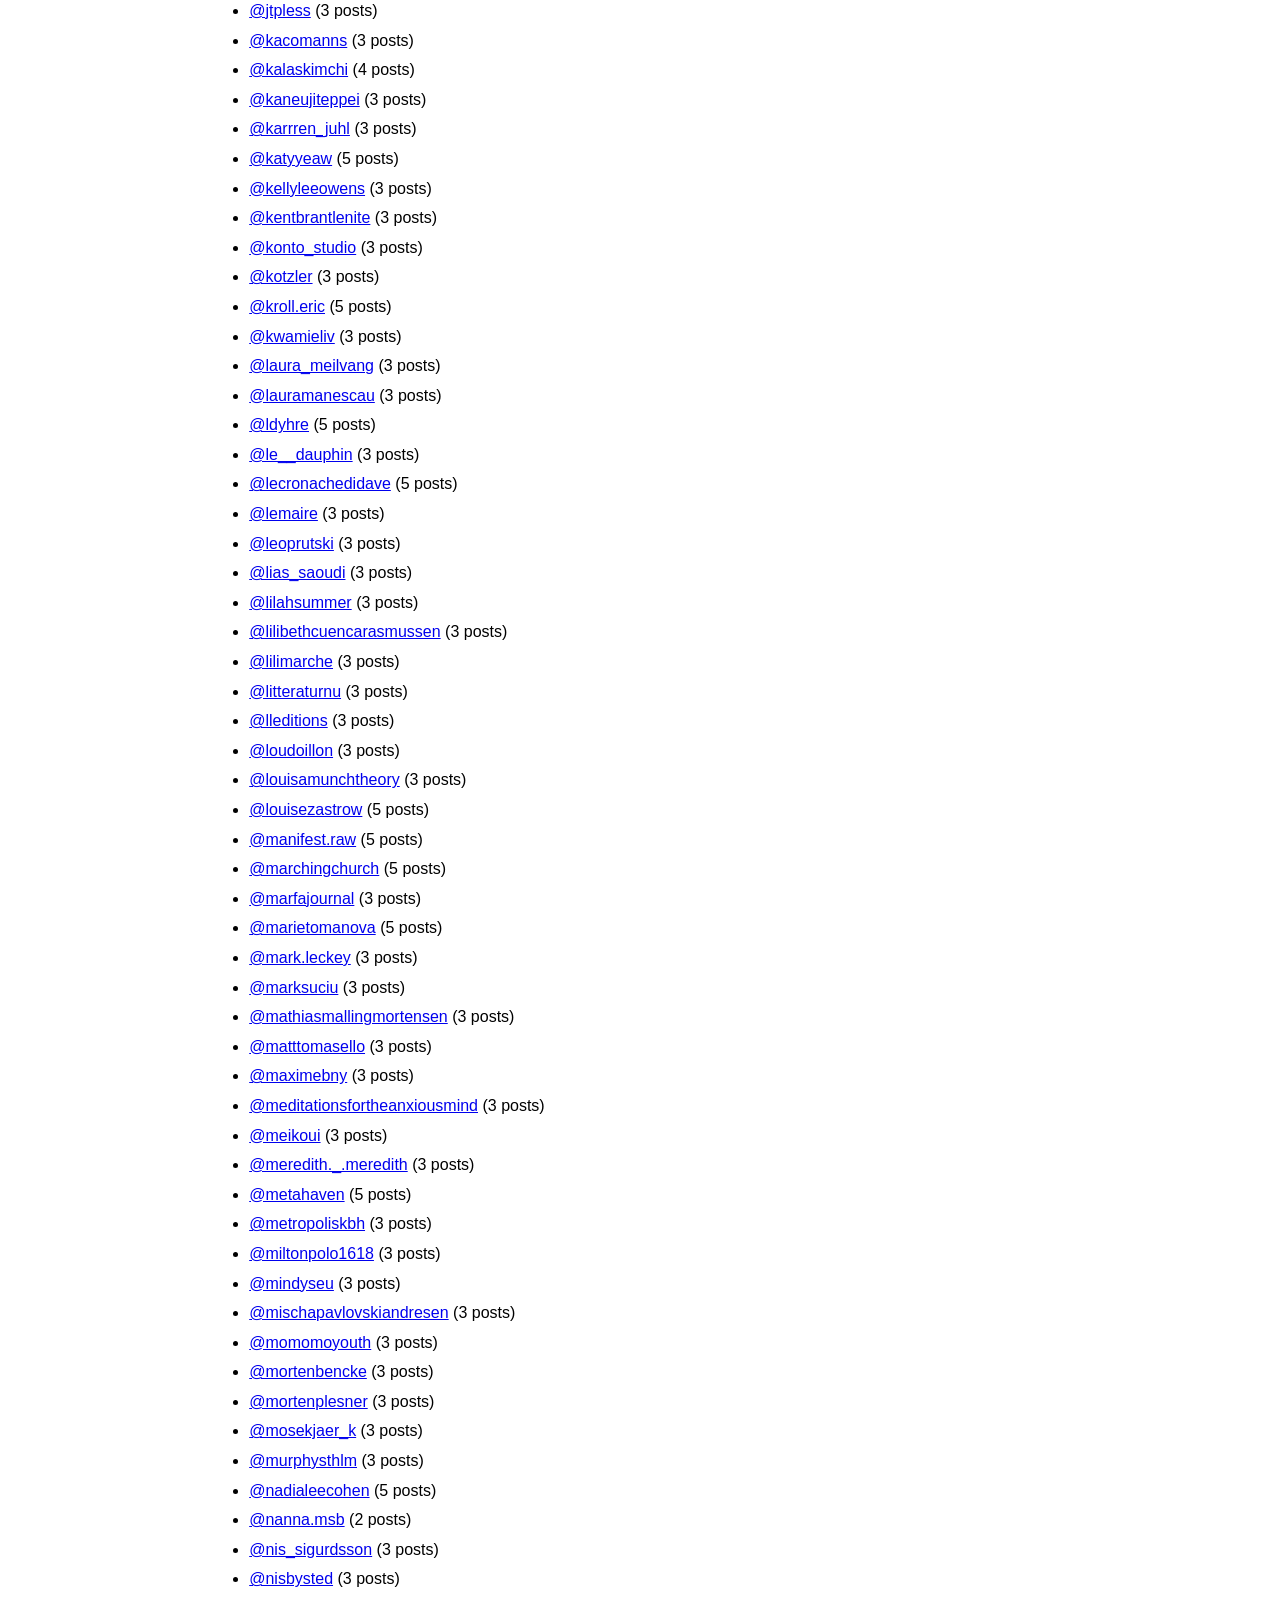
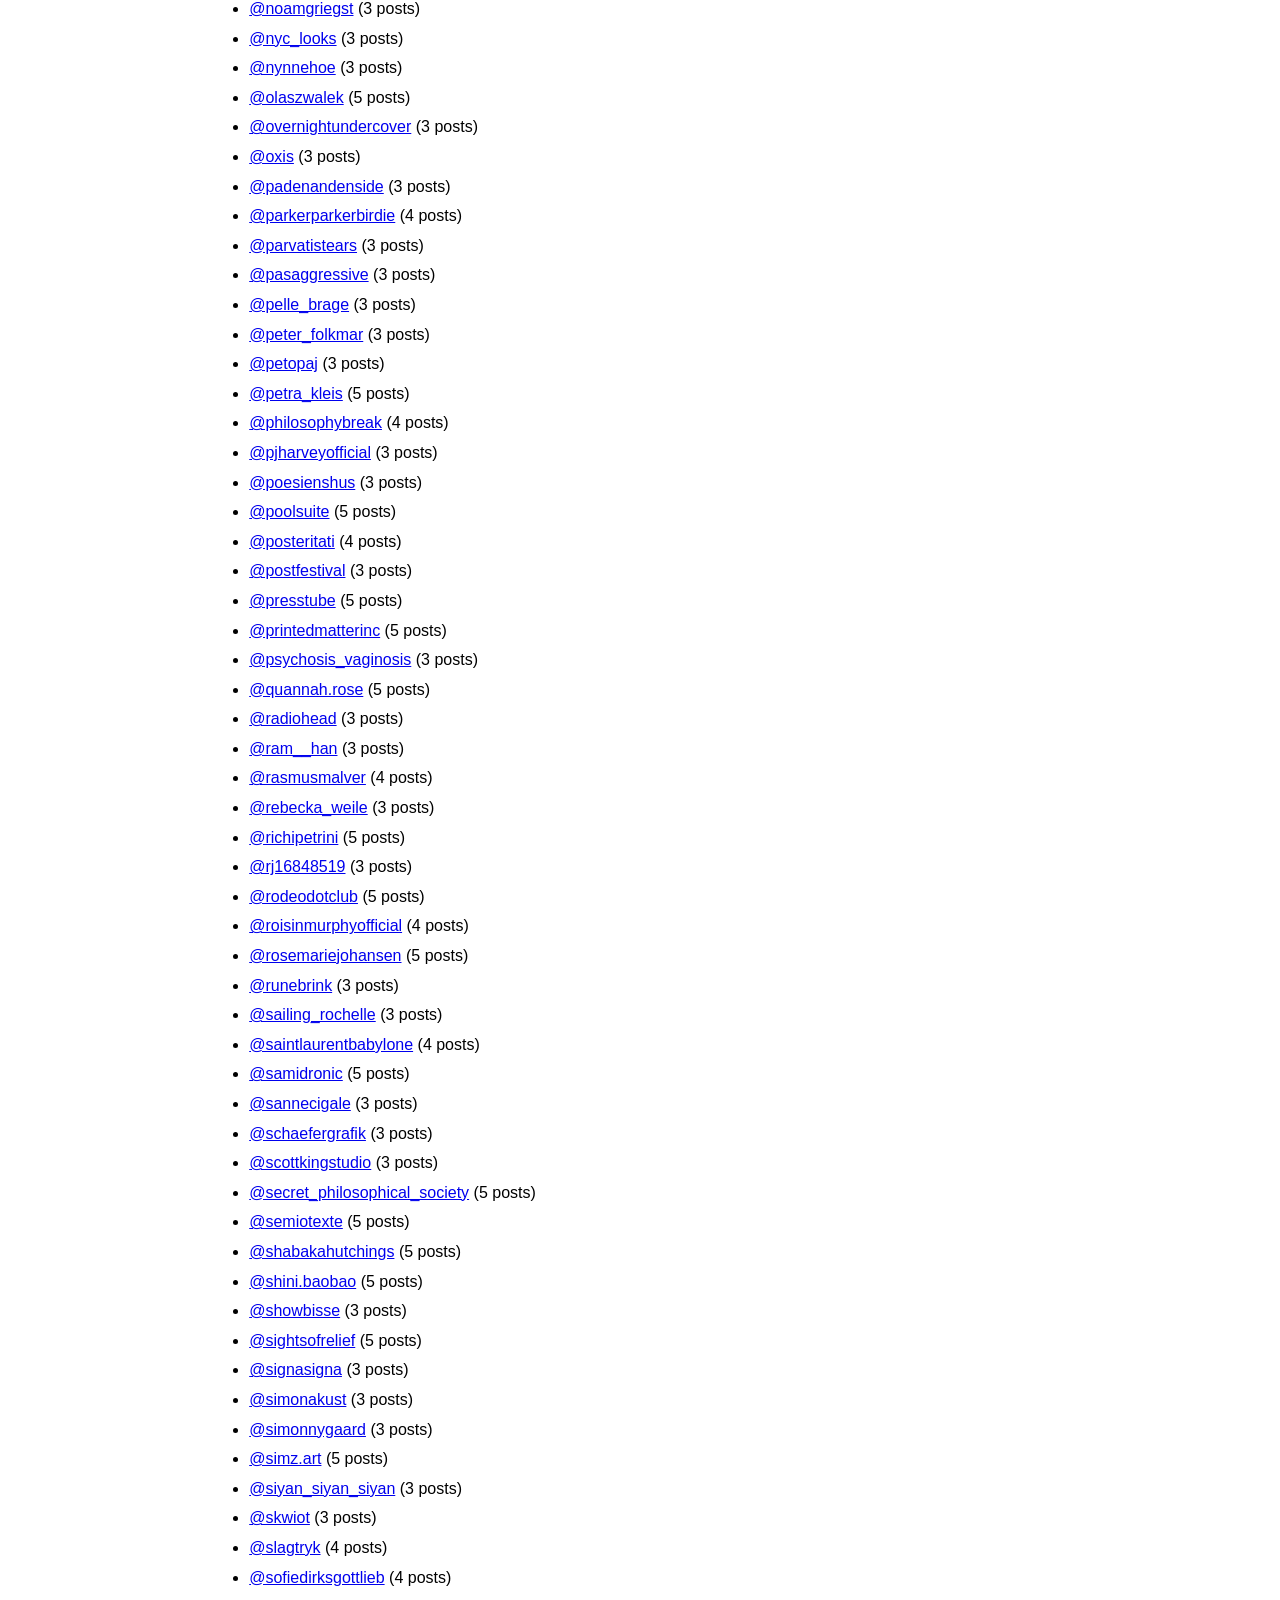
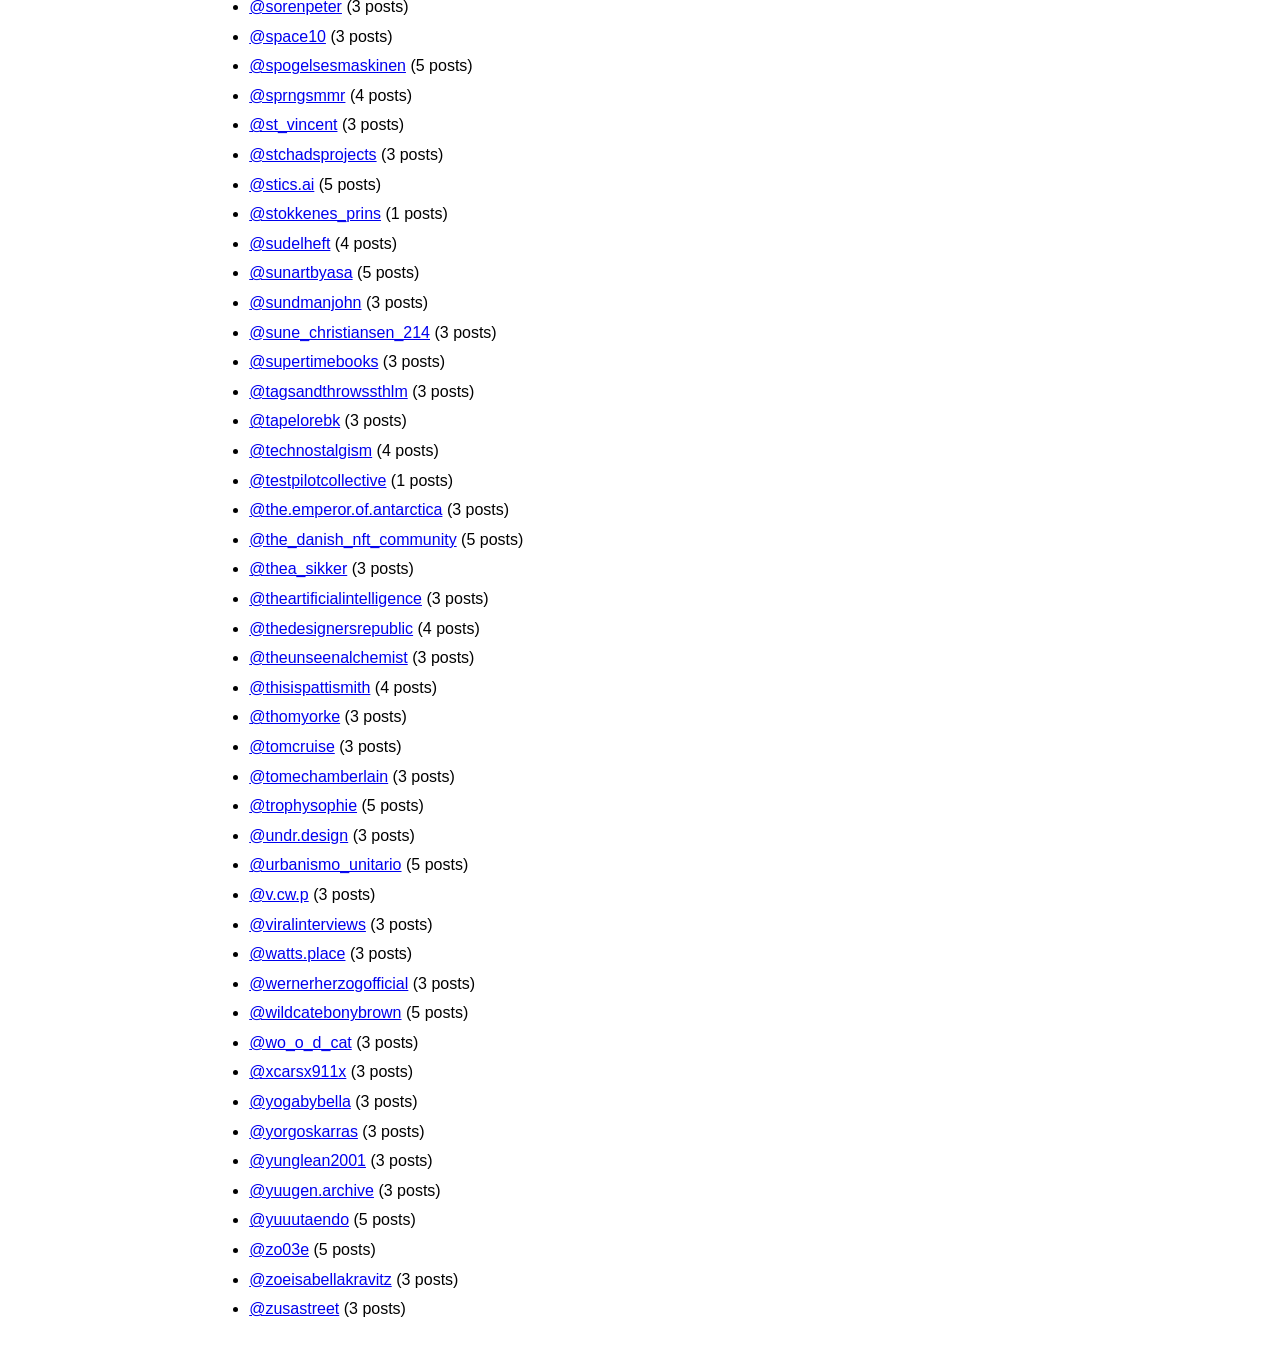
==== commit ad3a3196: "Update public feeds - 2026-04-04 14:34" ====
--- a/public/index.html
+++ b/public/index.html
@@ -14,7 +14,7 @@
 </head>
 <body>
   <h1>Instagram RSS feeds</h1>
-  <p>Genereret 04-04-2026 09:25.</p>
+  <p>Genereret 04-04-2026 13:55.</p>
   <p><strong>Alt i én strøm:</strong> <a href="instagram-all.xml">instagram-all.xml</a> <span>(tilføj som almindeligt feed)</span></p>
   <p><strong>Ét feed per profil:</strong> <a href="instagram-by-profile.opml">instagram-by-profile.opml</a> <span>(importér som OPML)</span></p>
   <p><strong>Browser-viewer:</strong> Åbn et feed direkte i browseren, f.eks. <a href="feeds/scottkingstudio.xml">feeds/scottkingstudio.xml</a>.</p>
@@ -69,7 +69,7 @@
       <li><a href="feeds/baandoptager.xml">@baandoptager</a> <span>(3 posts)</span></li>
       <li><a href="feeds/bagoiengry.xml">@bagoiengry</a> <span>(3 posts)</span></li>
       <li><a href="feeds/balder_olrik.xml">@balder_olrik</a> <span>(3 posts)</span></li>
-      <li><a href="feeds/baxterdury.xml">@baxterdury</a> <span>(3 posts)</span></li>
+      <li><a href="feeds/baxterdury.xml">@baxterdury</a> <span>(5 posts)</span></li>
       <li><a href="feeds/beast_from_the_msee.xml">@beast_from_the_msee</a> <span>(5 posts)</span></li>
       <li><a href="feeds/benjaminorlow.xml">@benjaminorlow</a> <span>(5 posts)</span></li>
       <li><a href="feeds/biggypop.xml">@biggypop</a> <span>(3 posts)</span></li>
@@ -114,14 +114,14 @@
       <li><a href="feeds/ditte.johanne.xml">@ditte.johanne</a> <span>(3 posts)</span></li>
       <li><a href="feeds/documented_observations.xml">@documented_observations</a> <span>(3 posts)</span></li>
       <li><a href="feeds/drawing.matter.xml">@drawing.matter</a> <span>(5 posts)</span></li>
-      <li><a href="feeds/drea_m_achine.xml">@drea_m_achine</a> <span>(3 posts)</span></li>
+      <li><a href="feeds/drea_m_achine.xml">@drea_m_achine</a> <span>(5 posts)</span></li>
       <li><a href="feeds/drmichelledavenport.xml">@drmichelledavenport</a> <span>(3 posts)</span></li>
       <li><a href="feeds/edgar_the_breathtaker.xml">@edgar_the_breathtaker</a> <span>(3 posts)</span></li>
       <li><a href="feeds/elias.ronnenfelt.xml">@elias.ronnenfelt</a> <span>(5 posts)</span></li>
       <li><a href="feeds/elinaheilanen.xml">@elinaheilanen</a> <span>(5 posts)</span></li>
       <li><a href="feeds/elisabethkiss.xml">@elisabethkiss</a> <span>(3 posts)</span></li>
       <li><a href="feeds/emma_rosenzweig.xml">@emma_rosenzweig</a> <span>(5 posts)</span></li>
-      <li><a href="feeds/emmanoa________.xml">@emmanoa________</a> <span>(3 posts)</span></li>
+      <li><a href="feeds/emmanoa________.xml">@emmanoa________</a> <span>(5 posts)</span></li>
       <li><a href="feeds/endlessgratitude.xml">@endlessgratitude</a> <span>(3 posts)</span></li>
       <li><a href="feeds/erez_arts.xml">@erez_arts</a> <span>(4 posts)</span></li>
       <li><a href="feeds/esbenweile.xml">@esbenweile</a> <span>(5 posts)</span></li>
@@ -198,7 +198,7 @@
       <li><a href="feeds/lleditions.xml">@lleditions</a> <span>(3 posts)</span></li>
       <li><a href="feeds/loudoillon.xml">@loudoillon</a> <span>(3 posts)</span></li>
       <li><a href="feeds/louisamunchtheory.xml">@louisamunchtheory</a> <span>(3 posts)</span></li>
-      <li><a href="feeds/louisezastrow.xml">@louisezastrow</a> <span>(3 posts)</span></li>
+      <li><a href="feeds/louisezastrow.xml">@louisezastrow</a> <span>(5 posts)</span></li>
       <li><a href="feeds/manifest.raw.xml">@manifest.raw</a> <span>(5 posts)</span></li>
       <li><a href="feeds/marchingchurch.xml">@marchingchurch</a> <span>(5 posts)</span></li>
       <li><a href="feeds/marfajournal.xml">@marfajournal</a> <span>(3 posts)</span></li>
@@ -253,7 +253,7 @@
       <li><a href="feeds/ram__han.xml">@ram__han</a> <span>(3 posts)</span></li>
       <li><a href="feeds/rasmusmalver.xml">@rasmusmalver</a> <span>(4 posts)</span></li>
       <li><a href="feeds/rebecka_weile.xml">@rebecka_weile</a> <span>(3 posts)</span></li>
-      <li><a href="feeds/richipetrini.xml">@richipetrini</a> <span>(3 posts)</span></li>
+      <li><a href="feeds/richipetrini.xml">@richipetrini</a> <span>(5 posts)</span></li>
       <li><a href="feeds/rj16848519.xml">@rj16848519</a> <span>(3 posts)</span></li>
       <li><a href="feeds/rodeodotclub.xml">@rodeodotclub</a> <span>(5 posts)</span></li>
       <li><a href="feeds/roisinmurphyofficial.xml">@roisinmurphyofficial</a> <span>(4 posts)</span></li>
@@ -313,7 +313,7 @@
       <li><a href="feeds/viralinterviews.xml">@viralinterviews</a> <span>(3 posts)</span></li>
       <li><a href="feeds/watts.place.xml">@watts.place</a> <span>(3 posts)</span></li>
       <li><a href="feeds/wernerherzogofficial.xml">@wernerherzogofficial</a> <span>(3 posts)</span></li>
-      <li><a href="feeds/wildcatebonybrown.xml">@wildcatebonybrown</a> <span>(3 posts)</span></li>
+      <li><a href="feeds/wildcatebonybrown.xml">@wildcatebonybrown</a> <span>(5 posts)</span></li>
       <li><a href="feeds/wo_o_d_cat.xml">@wo_o_d_cat</a> <span>(3 posts)</span></li>
       <li><a href="feeds/xcarsx911x.xml">@xcarsx911x</a> <span>(3 posts)</span></li>
       <li><a href="feeds/yogabybella.xml">@yogabybella</a> <span>(3 posts)</span></li>
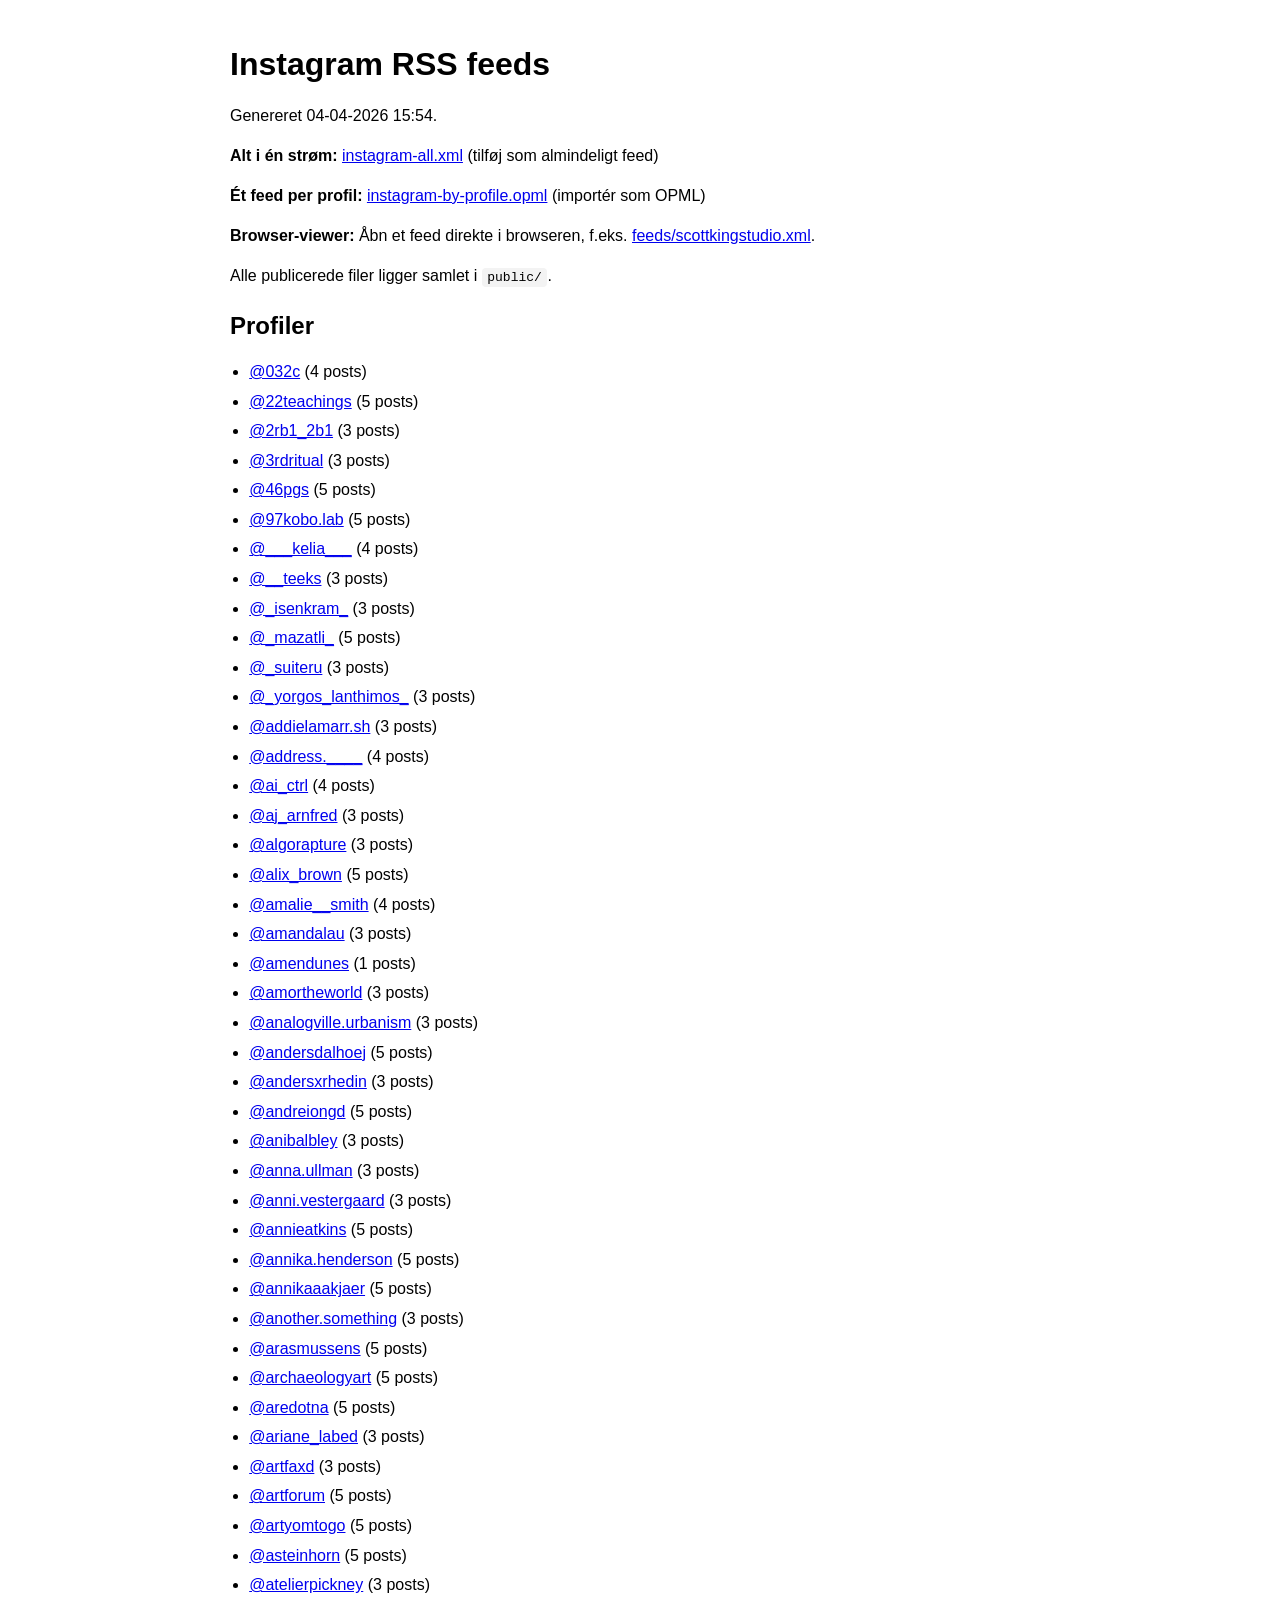
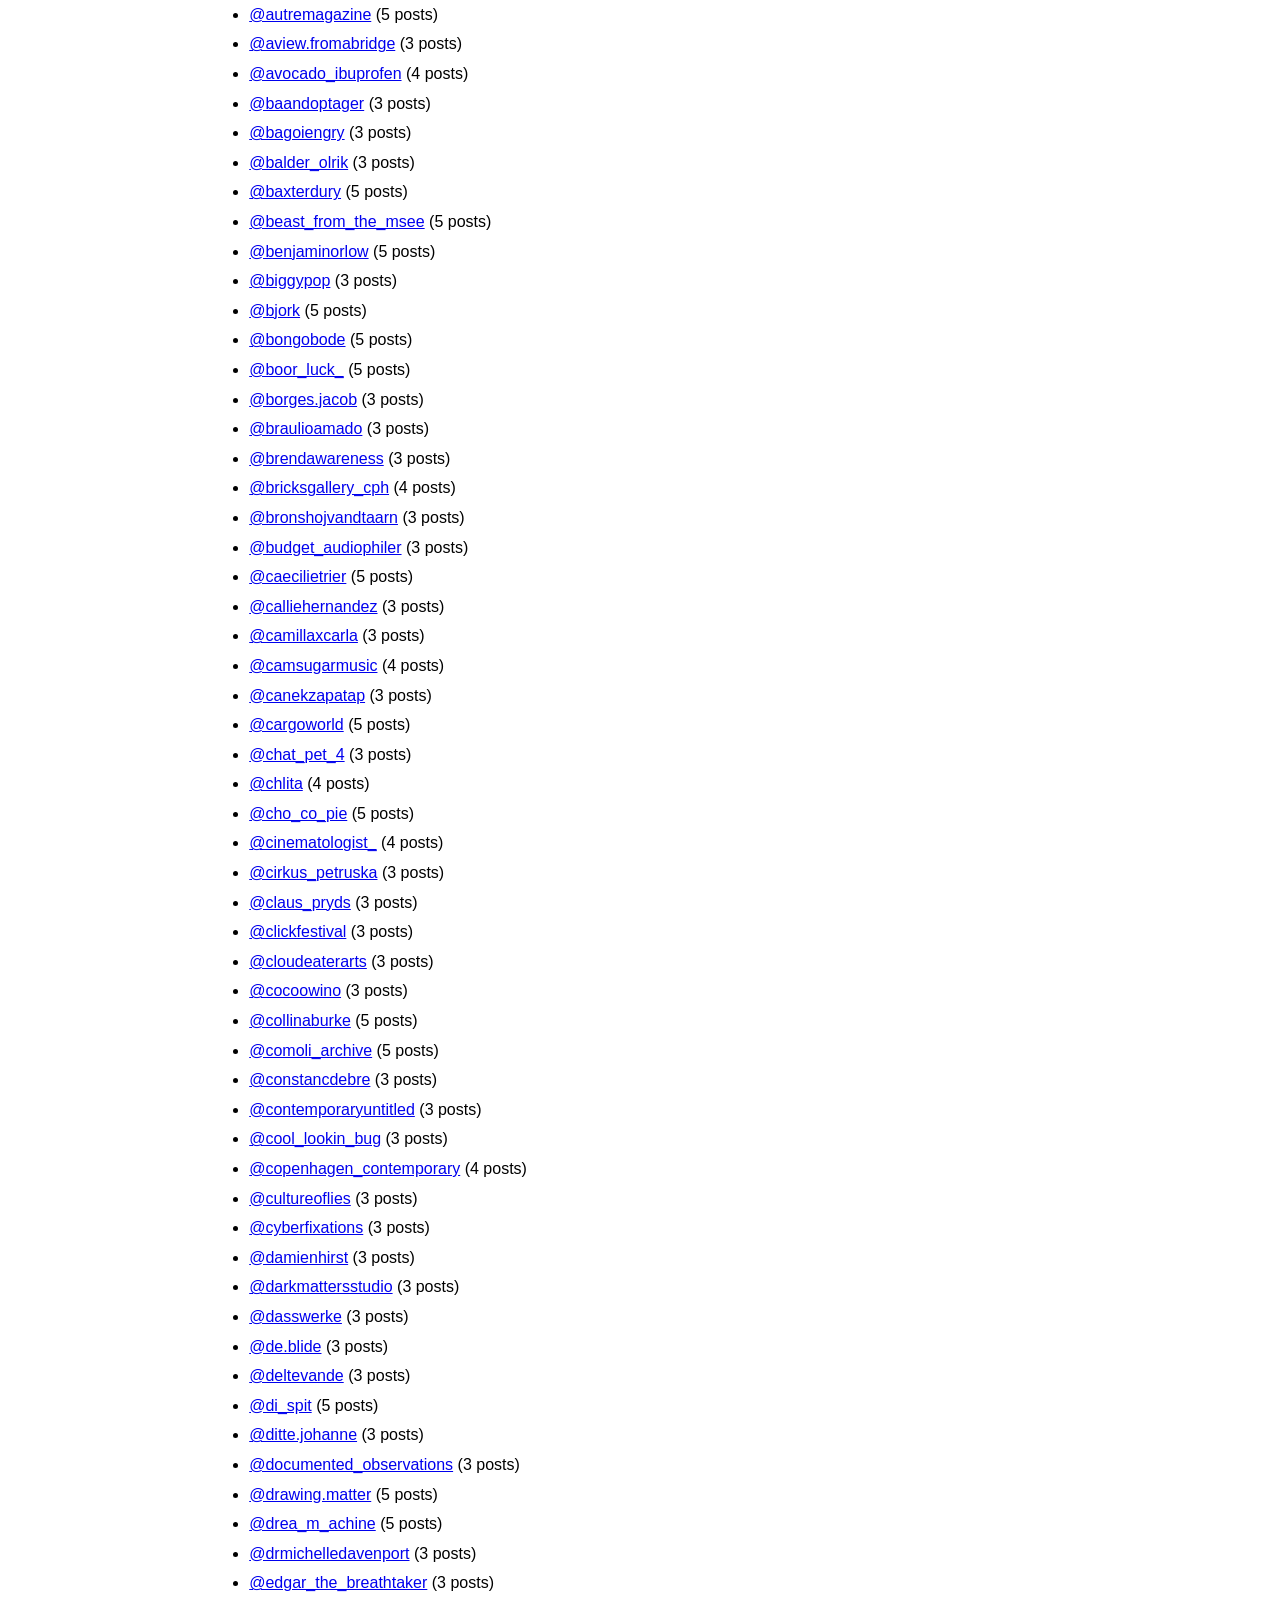
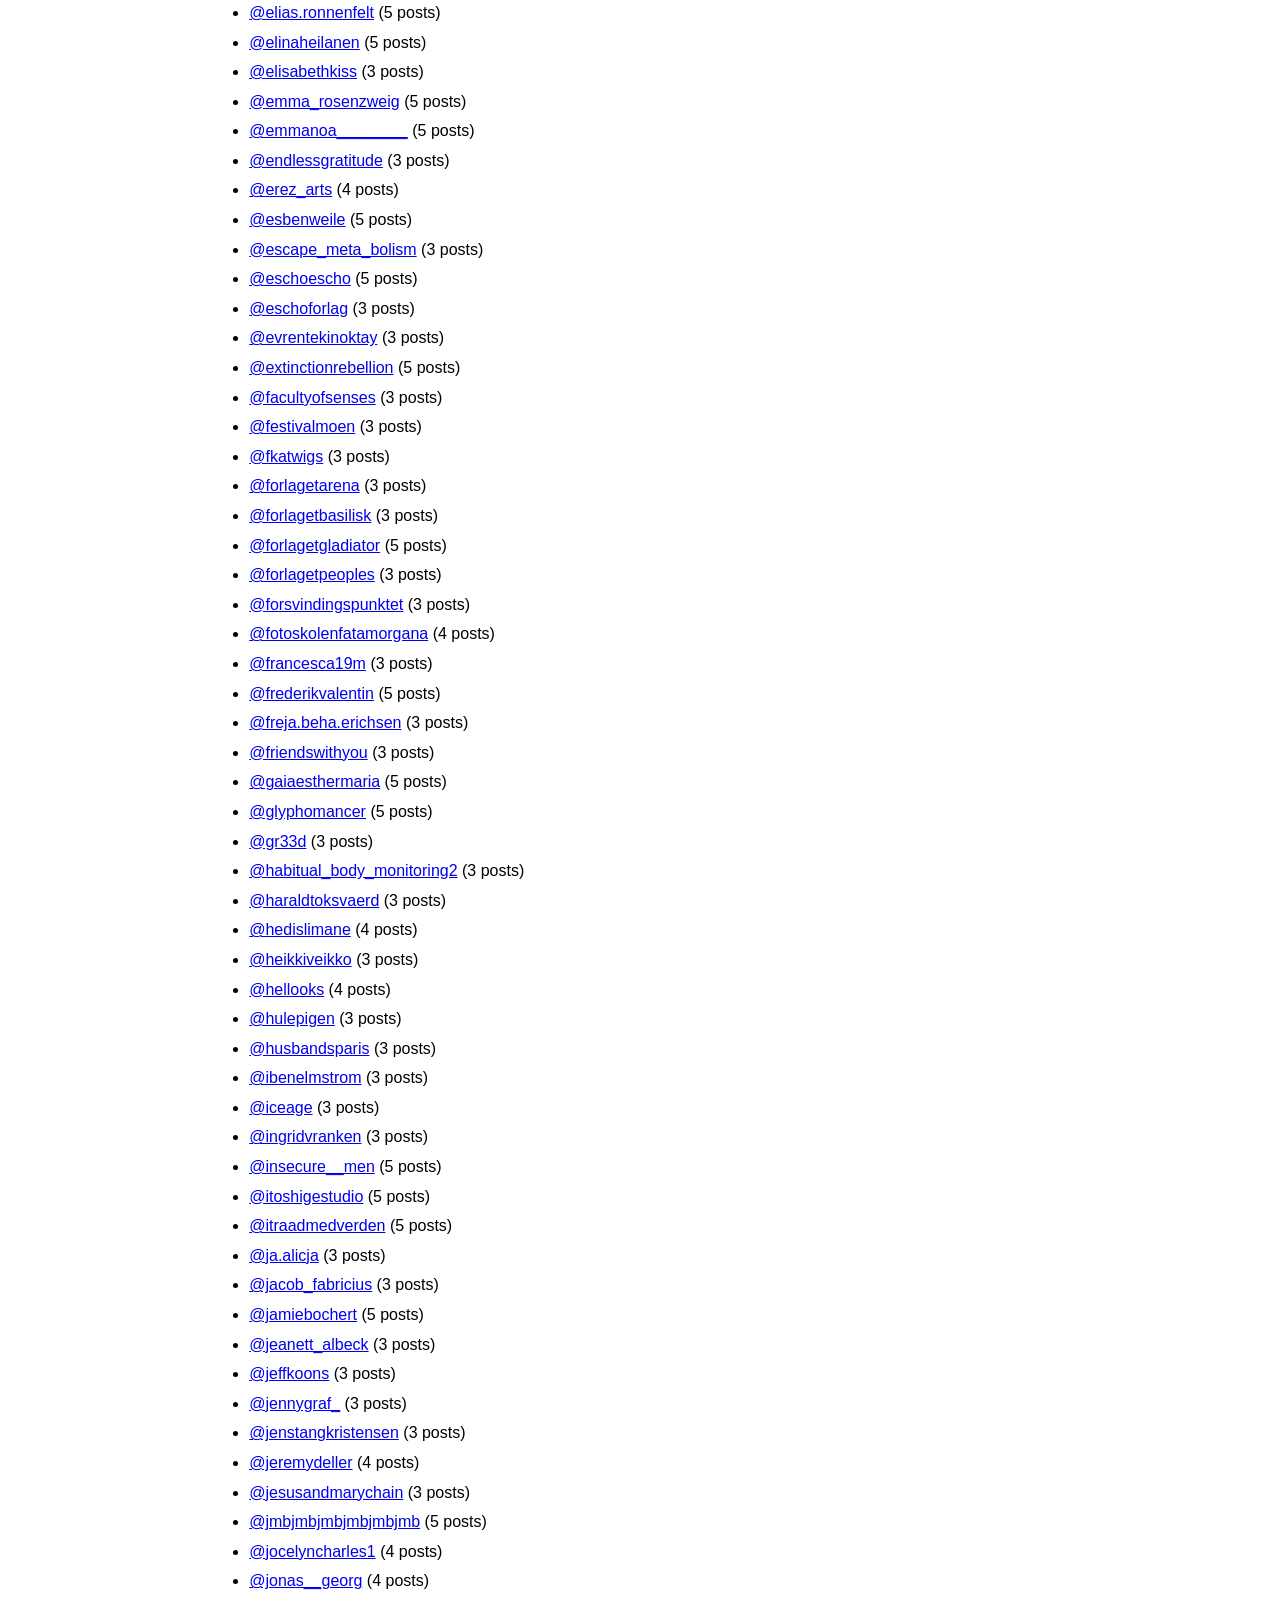
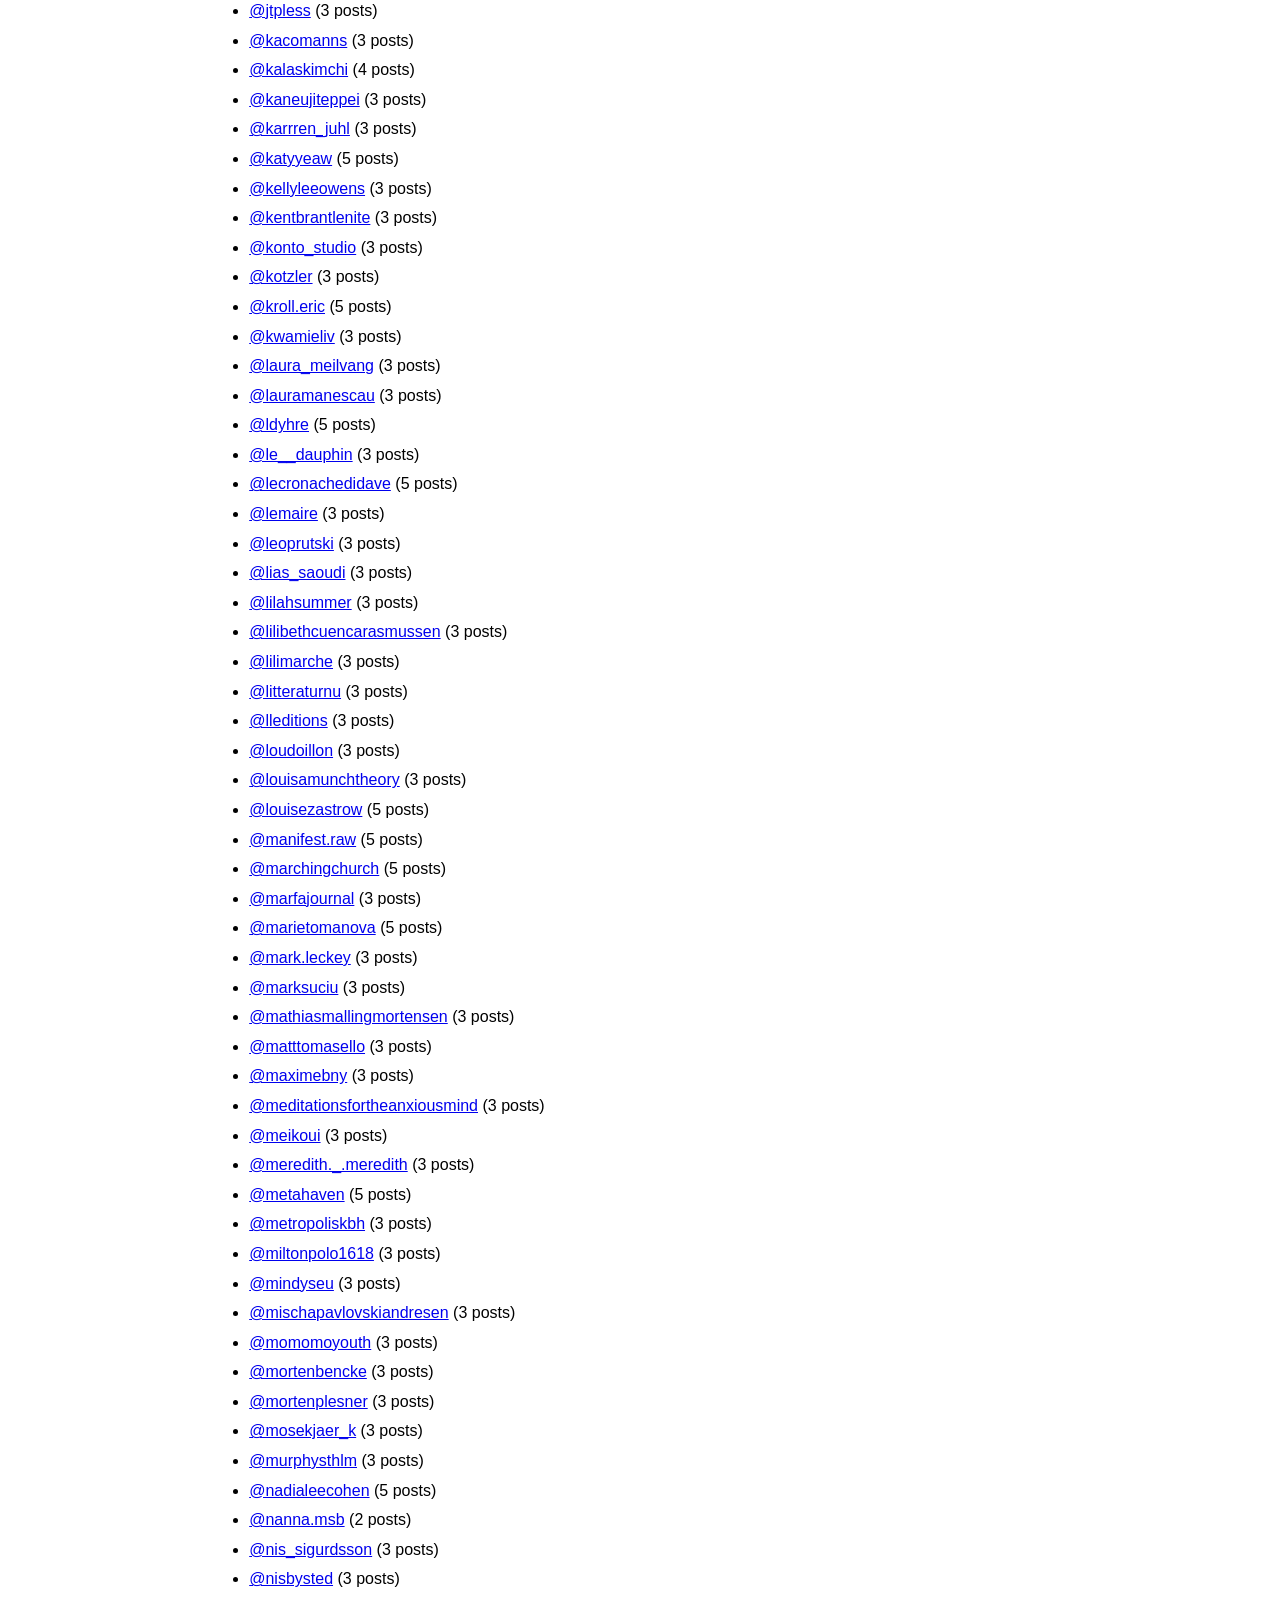
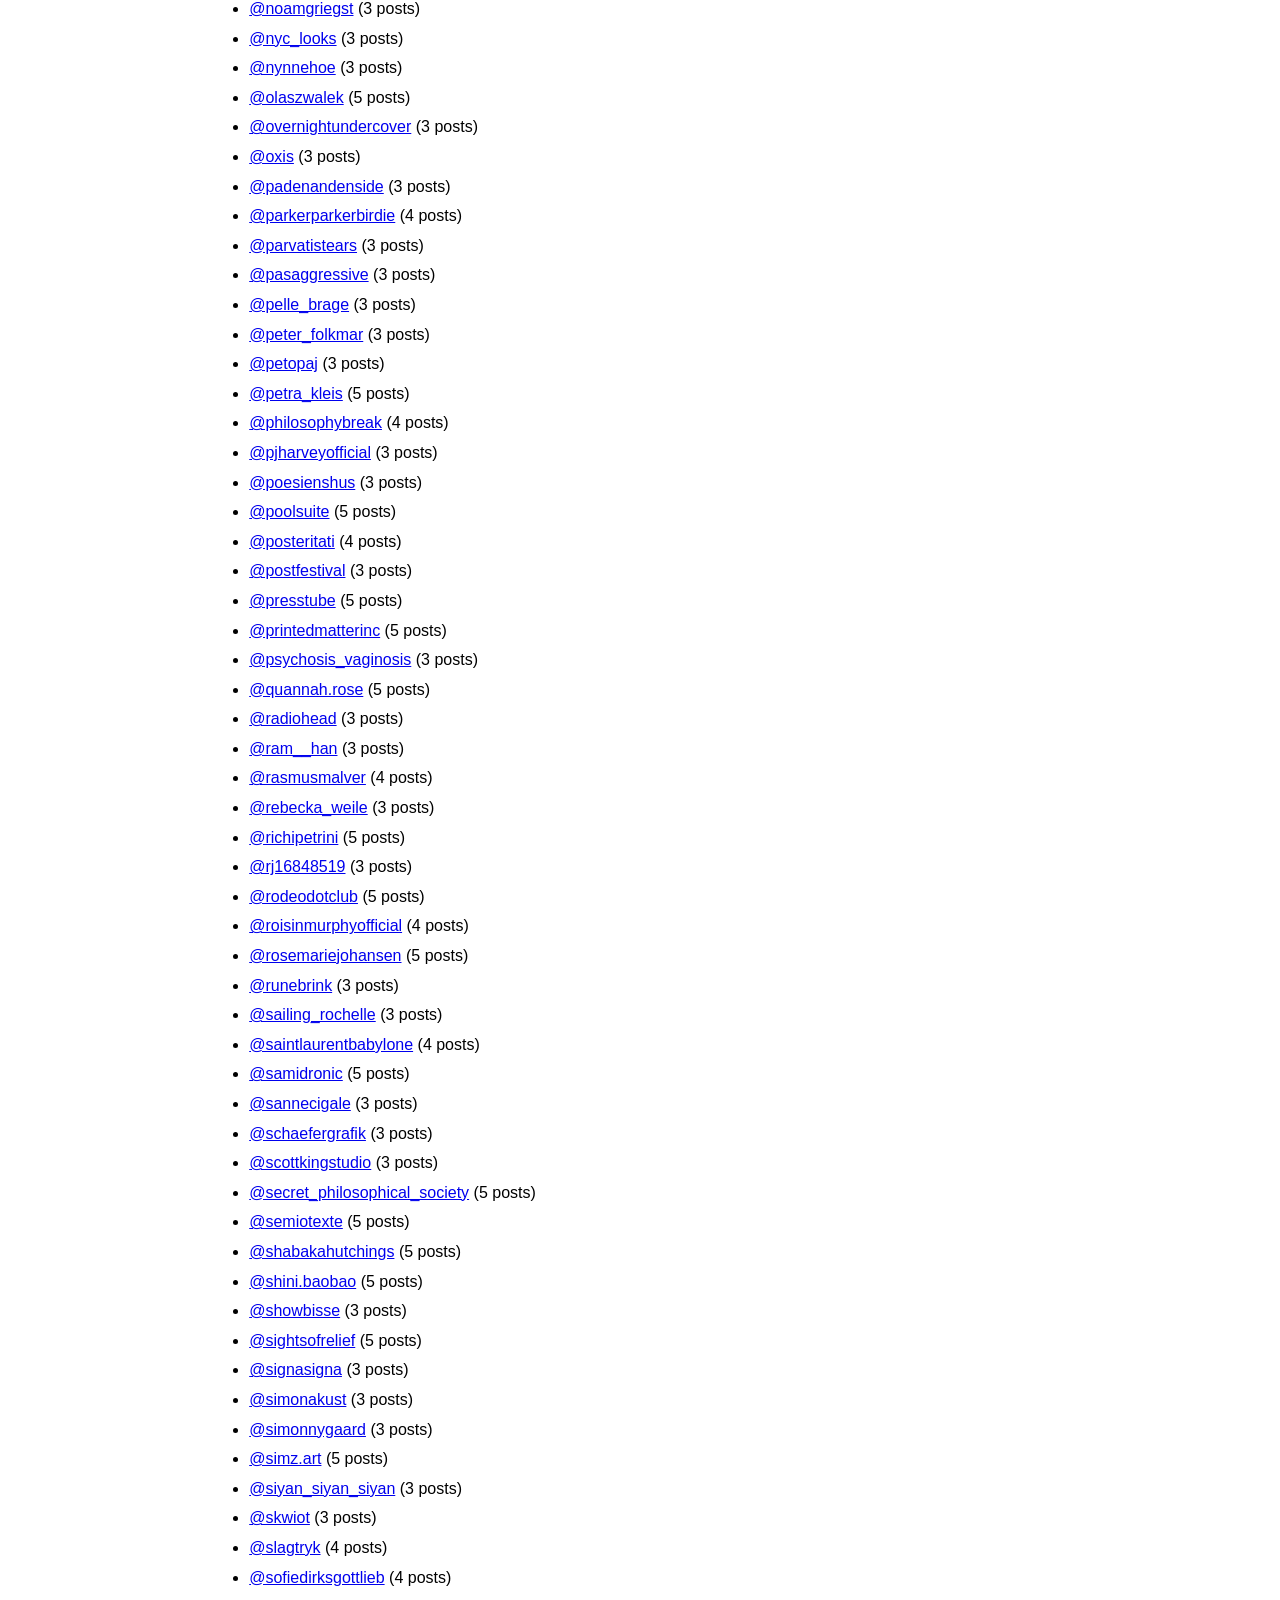
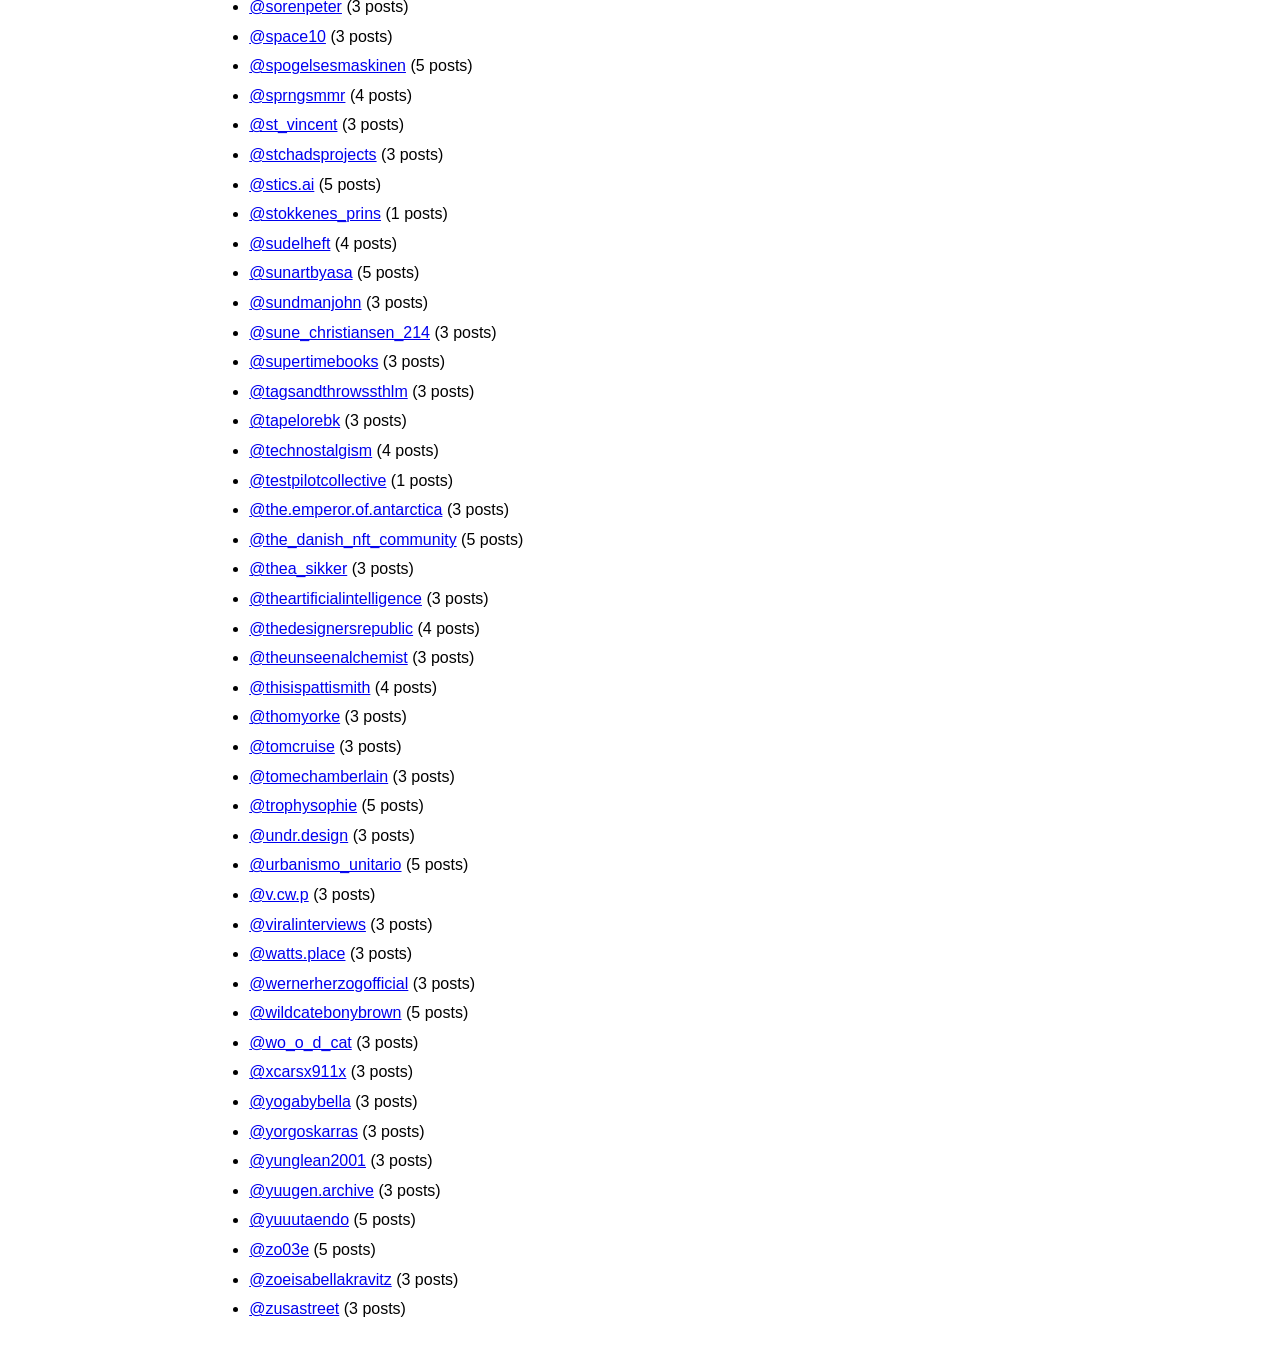
==== commit 5874c920: "Update public feeds - 2026-04-04 16:17" ====
--- a/public/index.html
+++ b/public/index.html
@@ -14,7 +14,7 @@
 </head>
 <body>
   <h1>Instagram RSS feeds</h1>
-  <p>Genereret 04-04-2026 13:55.</p>
+  <p>Genereret 04-04-2026 15:54.</p>
   <p><strong>Alt i én strøm:</strong> <a href="instagram-all.xml">instagram-all.xml</a> <span>(tilføj som almindeligt feed)</span></p>
   <p><strong>Ét feed per profil:</strong> <a href="instagram-by-profile.opml">instagram-by-profile.opml</a> <span>(importér som OPML)</span></p>
   <p><strong>Browser-viewer:</strong> Åbn et feed direkte i browseren, f.eks. <a href="feeds/scottkingstudio.xml">feeds/scottkingstudio.xml</a>.</p>
